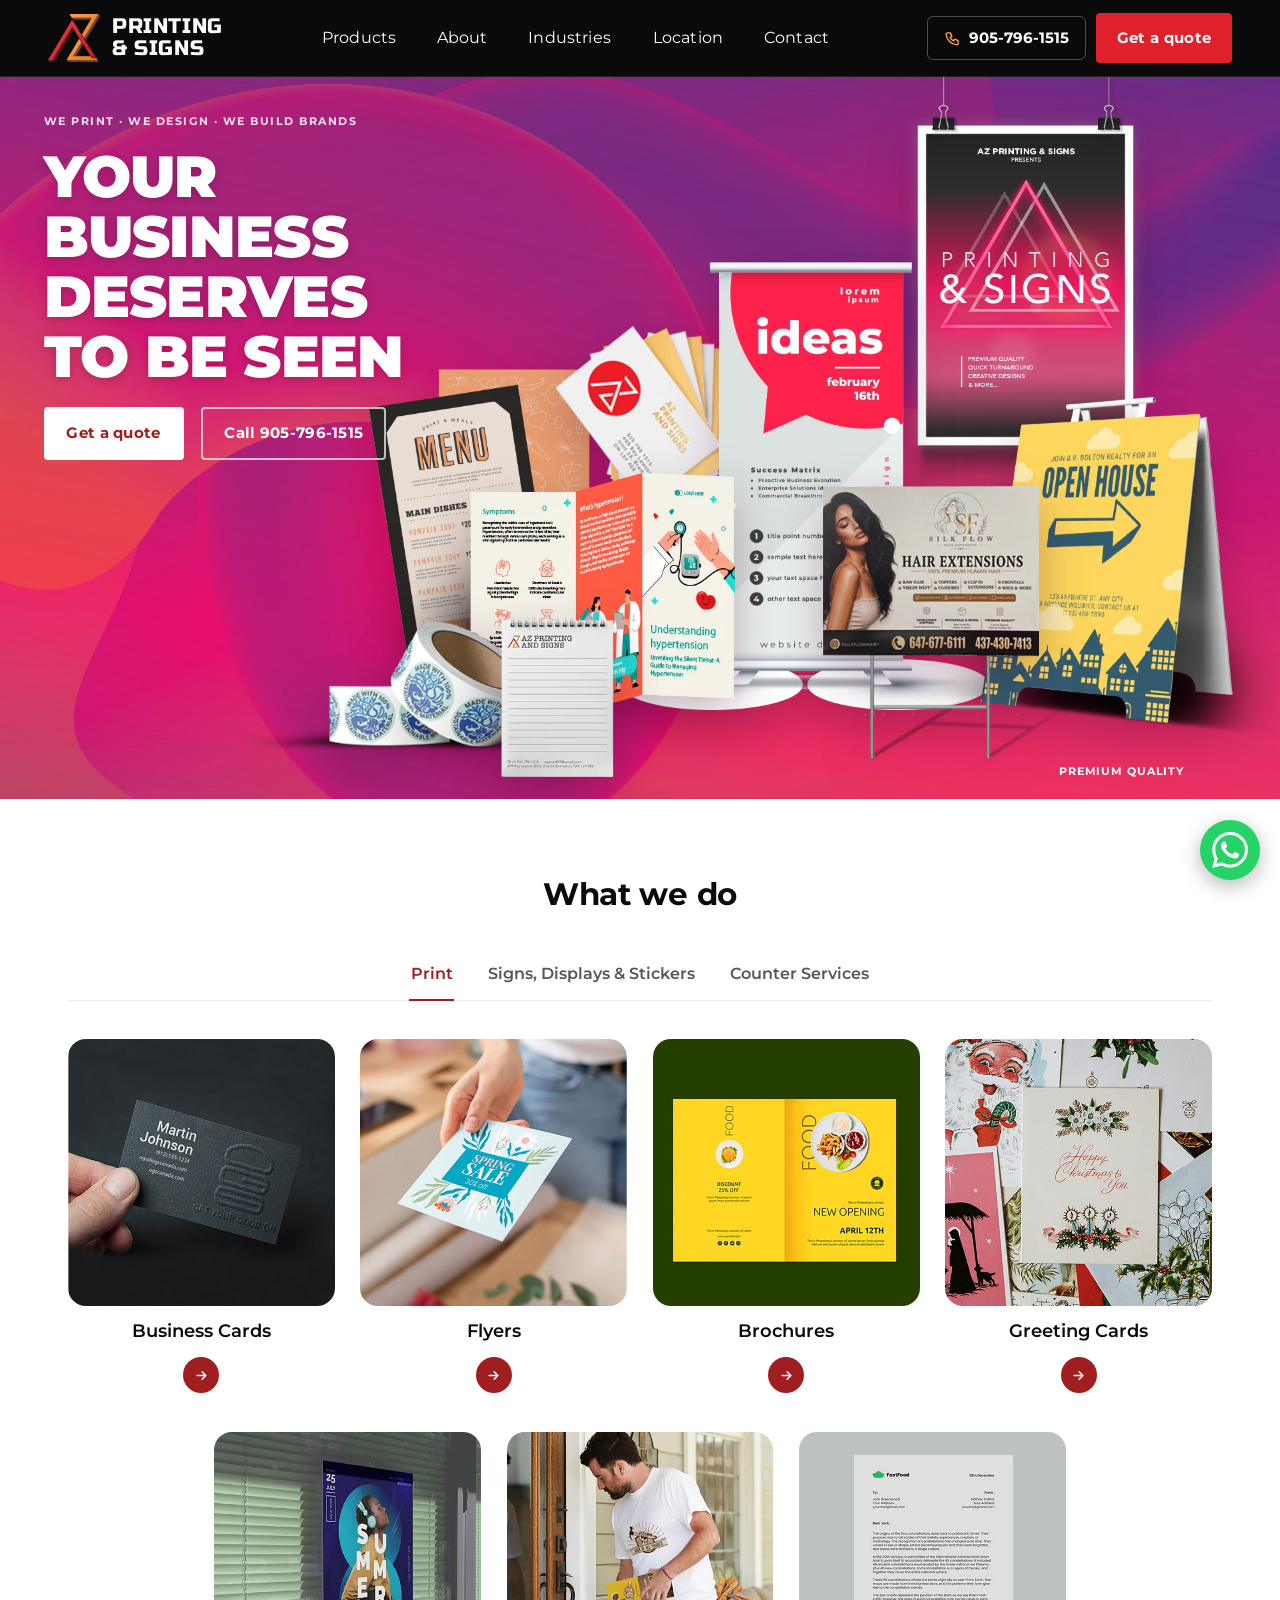
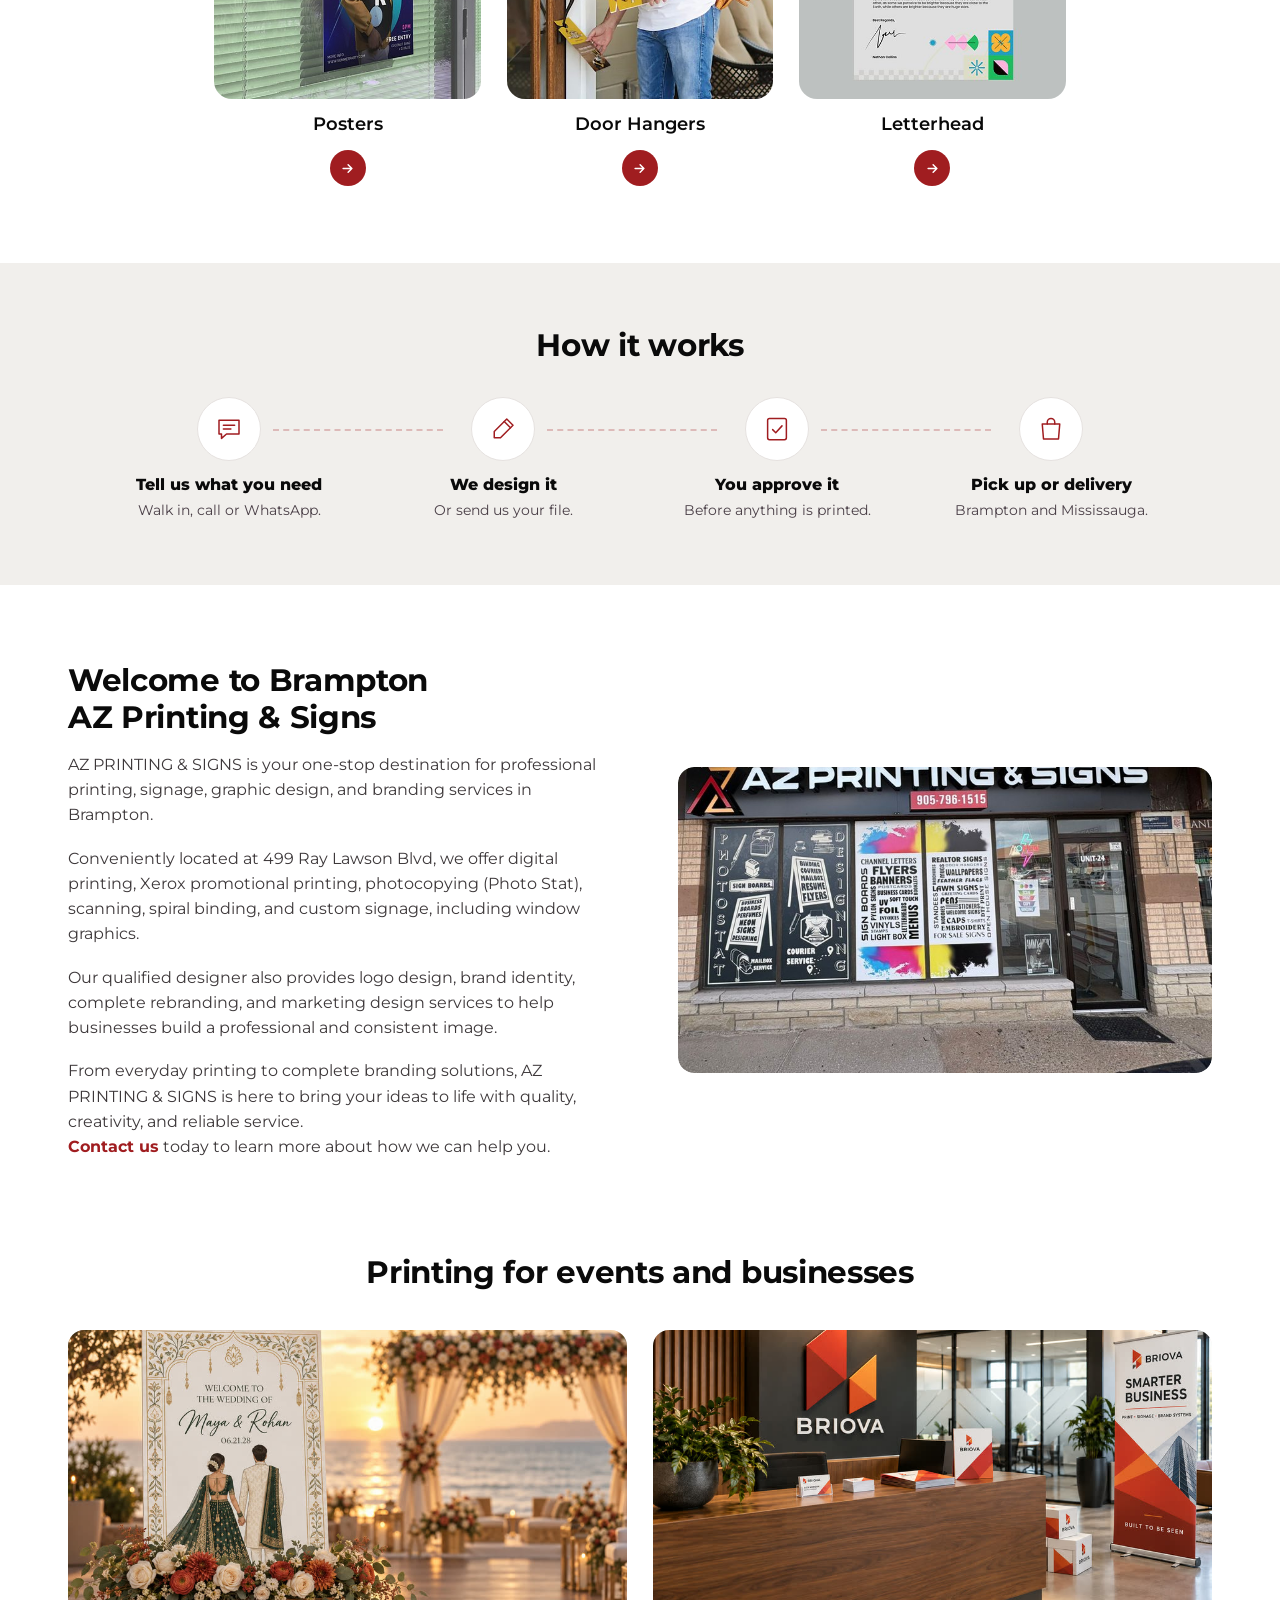
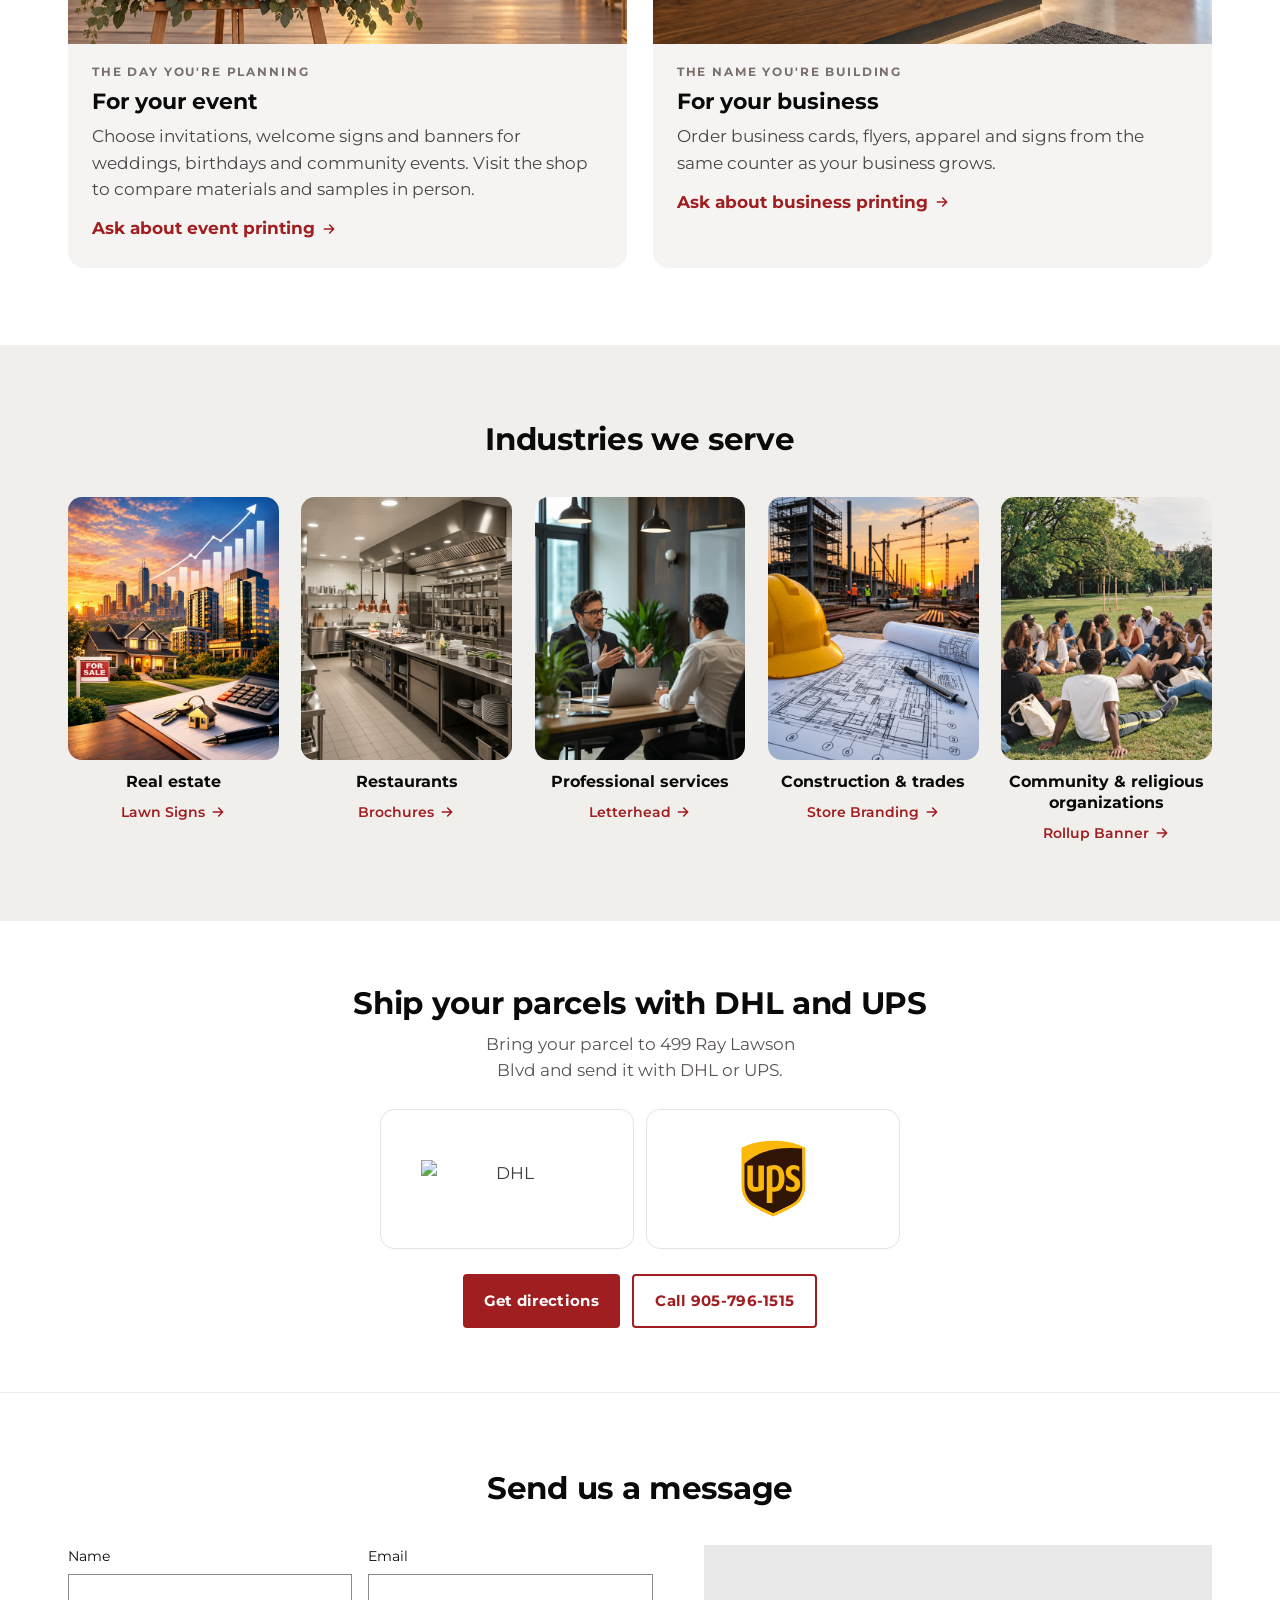
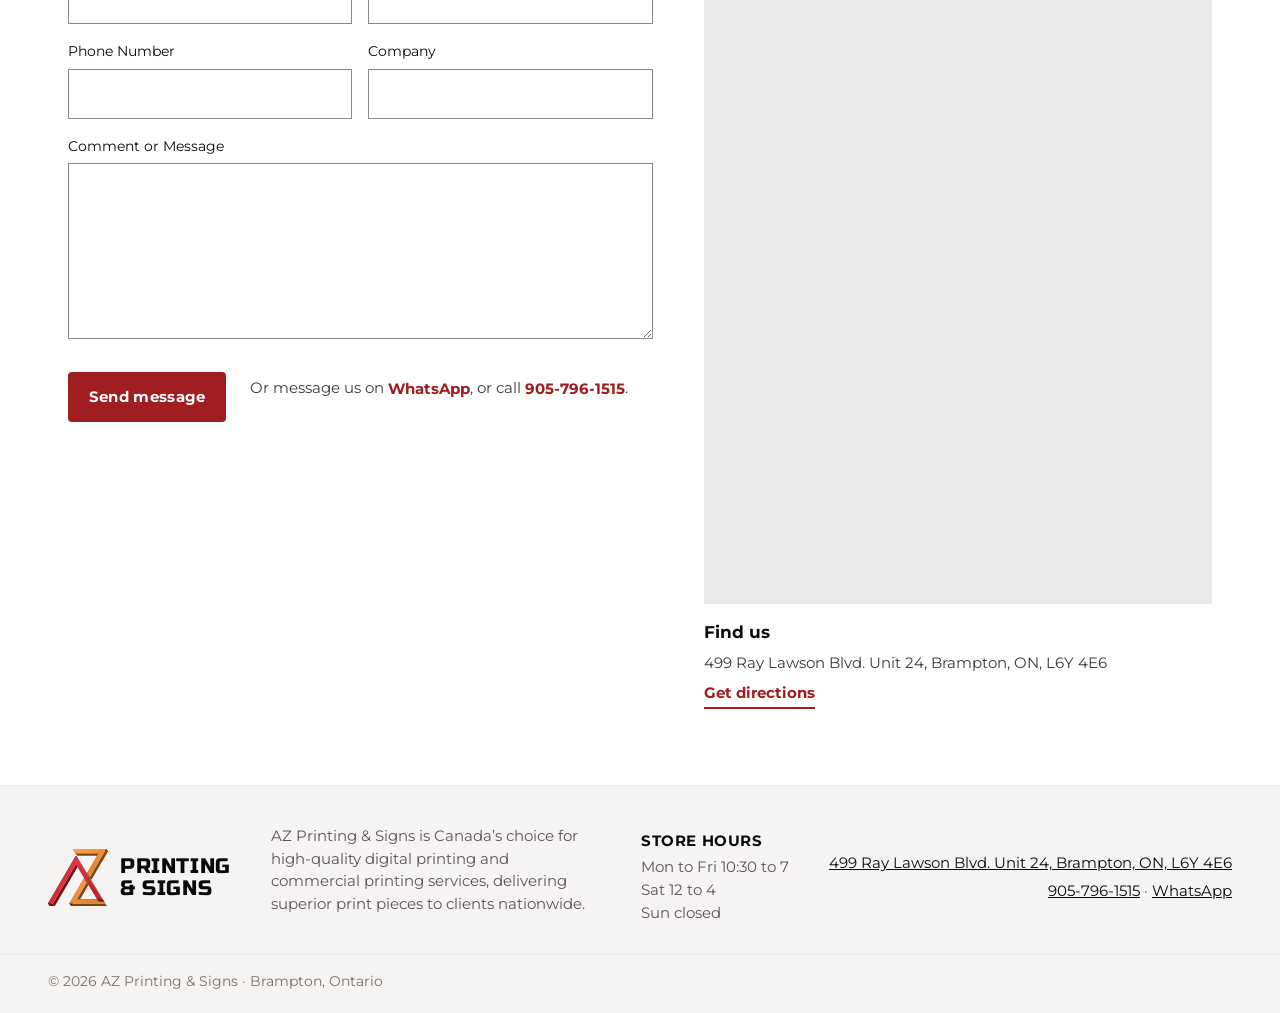
==== index.html @ 3f4b595c "First publish: the approved site, built output only" ====
<!doctype html>
<html lang="en-CA" data-nav="dark" data-nav-presets="dark" data-util="red" data-util-presets="red" data-type="now" data-type-presets="now" data-how="grey" data-how-presets="grey" data-inds="grey" data-inds-presets="grey" data-bands="white" data-bands-presets="white" data-promise="charcoal" data-promise-presets="charcoal">
<head>
<meta charset="UTF-8">
<meta name="viewport" content="width=device-width, initial-scale=1">
<title>AZ Printing &amp; Signs | Printing, signs and design in Brampton</title>
<meta name="description" content="Printing, signs, graphic design and branding in Brampton: business cards, flyers, lawn signs, banners, stickers, copying, scanning and binding. Call 905-796-1515.">
<link rel="canonical" href="https://azprintingandsigns.ca/">
<meta property="og:type" content="website">
<meta property="og:url" content="https://azprintingandsigns.ca/">
<meta property="og:image" content="https://azprintingandsigns.ca/images/client/storefront-1200.jpg">
<meta property="og:image:width" content="1200">
<meta property="og:image:height" content="800">
<meta name="twitter:card" content="summary_large_image">
<meta property="og:locale" content="en_CA">
<meta property="og:title" content="AZ Printing &amp; Signs | Printing, signs and design in Brampton">
<meta property="og:description" content="Printing, signs, graphic design and branding in Brampton: business cards, flyers, lawn signs, banners, stickers, copying, scanning and binding. Call 905-796-1515.">
<meta name="theme-color" content="#a01d20">
<script>if(!matchMedia('(prefers-reduced-motion: reduce)').matches&&!/[?&]motion=off\b/.test(location.search)){document.documentElement.classList.add('pre');setTimeout(function(){document.documentElement.classList.remove('pre')},3000)}</script>
<link rel="preconnect" href="https://fonts.googleapis.com">
<link rel="preconnect" href="https://fonts.gstatic.com" crossorigin>
<link rel="stylesheet" href="https://fonts.googleapis.com/css2?family=Montserrat:wght@400..900&family=Russo+One&display=swap">
<link rel="preload" as="image" href="images/client/hero-base-1920.jpg" media="(min-width: 900px)">
<link rel="stylesheet" href="css/client.css?v=5f1321792e">
<link rel="icon" href="images/az-mark.svg" type="image/svg+xml">
<link rel="icon" href="images/favicon-32.png" sizes="32x32">
<link rel="apple-touch-icon" href="images/apple-touch-icon.png">
<script type="application/ld+json">{"@context":"https://schema.org","@type":"LocalBusiness","name":"AZ Printing & Signs","url":"https://azprintingandsigns.ca/","telephone":"+1-905-796-1515","email":"azprint499@gmail.com","address":{"@type":"PostalAddress","streetAddress":"499 Ray Lawson Blvd, Unit 24","addressLocality":"Brampton","addressRegion":"ON","postalCode":"L6Y 4E6","addressCountry":"CA"},"openingHoursSpecification":[{"@type":"OpeningHoursSpecification","dayOfWeek":["Monday","Tuesday","Wednesday","Thursday","Friday"],"opens":"10:30","closes":"19:00"},{"@type":"OpeningHoursSpecification","dayOfWeek":"Saturday","opens":"12:00","closes":"16:00"}],"logo":"https://azprintingandsigns.ca/images/az-logo-512.png","areaServed":["Brampton","Mississauga"],"knowsLanguage":["en","pa","ur","hi"]}</script>
</head>
<body>
<a class="skip" href="#main">Skip to content</a>

<header class="head" id="site-nav">
  <div class="wrap head-in">
    <a class="brand" href="./" aria-label="AZ Printing &amp; Signs, home"><img src="images/az-mark.svg" alt="" width="47" height="48"><span class="brand-word">Printing<br> &amp; Signs</span></a>
    <nav class="menu" aria-label="Main">
      <a href="#products" aria-label="Products"><span class="vf" aria-hidden="true"><span class="vf-ghost">Products</span><span class="vf-l"><span style="--d:3.5">P</span><span style="--d:2.5">r</span><span style="--d:1.5">o</span><span style="--d:0.5">d</span><span style="--d:0.5">u</span><span style="--d:1.5">c</span><span style="--d:2.5">t</span><span style="--d:3.5">s</span></span></span></a>
      <a href="#about" aria-label="About"><span class="vf" aria-hidden="true"><span class="vf-ghost">About</span><span class="vf-l"><span style="--d:2.0">A</span><span style="--d:1.0">b</span><span style="--d:0.0">o</span><span style="--d:1.0">u</span><span style="--d:2.0">t</span></span></span></a>
      <a href="#industries" aria-label="Industries" data-extra><span class="vf" aria-hidden="true"><span class="vf-ghost">Industries</span><span class="vf-l"><span style="--d:4.5">I</span><span style="--d:3.5">n</span><span style="--d:2.5">d</span><span style="--d:1.5">u</span><span style="--d:0.5">s</span><span style="--d:0.5">t</span><span style="--d:1.5">r</span><span style="--d:2.5">i</span><span style="--d:3.5">e</span><span style="--d:4.5">s</span></span></span></a>
      <a href="#location" aria-label="Location"><span class="vf" aria-hidden="true"><span class="vf-ghost">Location</span><span class="vf-l"><span style="--d:3.5">L</span><span style="--d:2.5">o</span><span style="--d:1.5">c</span><span style="--d:0.5">a</span><span style="--d:0.5">t</span><span style="--d:1.5">i</span><span style="--d:2.5">o</span><span style="--d:3.5">n</span></span></span></a>
      <a href="#contact" aria-label="Contact"><span class="vf" aria-hidden="true"><span class="vf-ghost">Contact</span><span class="vf-l"><span style="--d:3.0">C</span><span style="--d:2.0">o</span><span style="--d:1.0">n</span><span style="--d:0.0">t</span><span style="--d:1.0">a</span><span style="--d:2.0">c</span><span style="--d:3.0">t</span></span></span></a>
      <a class="menu-cta" href="#contact" data-extra>Get a quote</a>
    </nav>
    <div class="head-cta">
      <span class="head-hours" data-extra>Mon to Fri 10:30 to 7 · Sat 12 to 4 · Sun closed</span>
      <a class="btn-ghost head-wa" href="https://wa.me/19057961515" data-extra><svg viewBox="0 0 24 24" aria-hidden="true"><path d="M12 3a9 9 0 0 0-7.8 13.5L3 21l4.6-1.2A9 9 0 1 0 12 3Z"/><path d="M9 8.5c.2-.6.6-.6 1-.6s.5.3.7.8l.5 1.2c.1.3 0 .6-.2.8l-.5.5c.6 1.2 1.6 2.2 2.8 2.8l.5-.5c.2-.2.5-.3.8-.2l1.2.5c.5.2.8.3.8.7s0 .8-.6 1a3 3 0 0 1-2 .5A8 8 0 0 1 8.5 10a3 3 0 0 1 .5-1.5Z"/></svg><span>WhatsApp</span></a>
      <a class="btn-ghost" href="tel:9057961515"><svg viewBox="0 0 24 24" aria-hidden="true"><path d="M5 4h4l2 5-2.5 1.5a11 11 0 0 0 5 5L15 13l5 2v4a2 2 0 0 1-2 2A16 16 0 0 1 3 6a2 2 0 0 1 2-2"/></svg><span>905-796-1515</span></a>
      <a class="btn" href="#contact">Get a quote</a>
      <button class="burger" type="button" aria-label="Open menu" aria-expanded="false" aria-controls="sheet"><svg viewBox="0 0 24 24" aria-hidden="true"><path class="l1" d="M4 12H20"/><path class="l2" d="M4 12H20"/><path class="l3" d="M4 12H20"/></svg></button>
    </div>
  </div>
</header>

<div class="sheet" id="sheet" hidden>
  <nav class="sheet-in" aria-label="Menu">
    <a class="sheet-link" href="#products">Products</a>
    <a class="sheet-link" href="#about">About</a>
    <a class="sheet-link" href="#industries" data-extra>Industries</a>
    <a class="sheet-link" href="#location">Location</a>
    <a class="sheet-link" href="#contact">Contact</a>
    <div class="sheet-cta"><a class="btn" href="#contact">Get a quote</a><a class="btn-ghost dark" href="tel:9057961515">Call 905-796-1515</a></div>
    <p class="sheet-meta">499 Ray Lawson Blvd. Unit 24, Brampton, ON, L6Y 4E6<br>Mon to Fri 10:30 to 7 · Sat 12 to 4 · Sun closed</p>
  </nav>
</div>

<main id="main">

<section class="hero" aria-labelledby="hero-h">
  <div class="hero-text" style="--tx:3.404%;--ty:4.996%;--tw:30.476%;--h1:4.513vw">
    <p class="hero-eyebrow">We print · We design · We build brands</p>
    <h1 id="hero-h"><span class="w">Your</span> <span class="w">business</span> <span class="w">deserves</span> <span class="w">to</span> <span class="w">be</span> <span class="w">seen</span></h1>
    <p class="hero-ctas"><a class="btn btn-white" href="#contact">Get a quote</a><a class="hero-call" href="tel:9057961515">Call 905-796-1515</a></p>
  </div>
  <div class="hero-view"><div class="hero-stage" aria-label="Printed pieces side by side, each a link to the quote form: a menu, business cards, flyers, a roll-up banner, a poster, a lawn sign, an A-frame sign, stickers and a notepad">
    <img class="hero-ground" src="images/client/hero-base-1920.jpg" srcset="images/client/hero-base-1280.jpg 1280w, images/client/hero-base-1920.jpg 1920w" sizes="100vw" alt="" width="1920" height="1083" fetchpriority="high">
    <img class="hero-swirl hero-swirl-b" src="images/client/hero/swirl.webp" alt="" width="1920" height="1083" aria-hidden="true">
    <img class="hero-swirl hero-swirl-a" src="images/client/hero/swirl.webp" alt="" width="1920" height="1083" fetchpriority="high" aria-hidden="true">
    <a class="hero-item" href="#contact" data-name="menu" data-depth="0.35" aria-label="Menus: get a quote" style="--x:28.800%;--y:40.502%;--w:17.294%"><span class="hero-float"><span class="hero-lift"><img src="images/client/hero/menu.webp" alt="" width="332.0448" height="491.34953063583816"></span></span><span class="hero-tag" aria-hidden="true">Menus</span></a>
    <a class="hero-item" href="#contact" data-name="business-cards" data-depth="0.43" aria-label="Business Cards: get a quote" style="--x:43.438%;--y:34.441%;--w:15.990%"><span class="hero-float"><span class="hero-lift"><img src="images/client/hero/business-cards.webp" alt="" width="307.008" height="275.0071661237785"></span></span><span class="hero-tag" aria-hidden="true">Business Cards</span></a>
    <a class="hero-item" href="#contact" data-name="poster" data-depth="0.51" aria-label="Posters: get a quote" style="--x:70.260%;--y:0.000%;--w:19.740%"><span class="hero-float"><span class="hero-lift"><img src="images/client/hero/poster.webp" alt="" width="379.008" height="614.0129604221636"></span></span><span class="hero-tag" aria-hidden="true">Posters</span></a>
    <a class="hero-item" href="#contact" data-name="rollup-banner" data-depth="0.59" aria-label="Rollup Banners: get a quote" style="--x:47.083%;--y:25.577%;--w:31.354%"><span class="hero-float"><span class="hero-lift"><img src="images/client/hero/rollup-banner.webp" alt="" width="601.9968" height="671.9964279069768"></span></span><span class="hero-tag" aria-hidden="true">Rollup Banners</span></a>
    <a class="hero-item" href="#contact" data-name="lawn-sign" data-depth="0.68" aria-label="A-Frame Signs: get a quote" style="--x:69.792%;--y:44.321%;--w:30.208%"><span class="hero-float"><span class="hero-lift"><img src="images/client/hero/lawn-sign.webp" alt="" width="579.9936" height="599.9933793103448"></span></span><span class="hero-tag above" aria-hidden="true">A-Frame Signs</span></a>
    <a class="hero-item" href="#contact" data-name="flyer" data-depth="0.76" aria-label="Flyers &amp; Brochures: get a quote" style="--x:28.281%;--y:54.663%;--w:29.167%"><span class="hero-float"><span class="hero-lift"><img src="images/client/hero/flyer.webp" alt="" width="560.0064" height="364.00416"></span></span><span class="hero-tag" aria-hidden="true">Flyers &amp; Brochures</span></a>
    <a class="hero-item" href="#contact" data-name="group-1" data-depth="0.84" aria-label="Stickers: get a quote" style="--x:18.594%;--y:75.439%;--w:24.896%"><span class="hero-float"><span class="hero-lift"><img src="images/client/hero/group-1.webp" alt="" width="478.0032" height="202.00135230125522"></span></span><span class="hero-tag above" aria-hidden="true">Stickers</span></a>
    <a class="hero-item" href="#contact" data-name="h-stand" data-depth="0.92" aria-label="Lawn Signs: get a quote" style="--x:64.323%;--y:56.694%;--w:24.219%"><span class="hero-float"><span class="hero-lift"><img src="images/client/hero/h-stand.webp" alt="" width="465.00480000000005" height="412.0042529032258"></span></span><span class="hero-tag above" aria-hidden="true">Lawn Signs</span></a>
    <a class="hero-item" href="#contact" data-name="object" data-depth="1.0" aria-label="Notepads: get a quote" style="--x:39.115%;--y:74.700%;--w:10.729%"><span class="hero-float"><span class="hero-lift"><img src="images/client/hero/object.webp" alt="" width="205.9968" height="240.99625631067963"></span></span><span class="hero-tag above" aria-hidden="true">Notepads</span></a>
  </div></div>
  <p class="hero-quality">Premium quality</p>
</section>

<section class="catalog" id="products" aria-labelledby="products-h" data-layouts="tabs">
  <div class="wrap">
    <div class="catalog-head">
      <h2 id="products-h">What we do</h2>
    </div>
    <div class="cat-view cat-tabs" data-view="tabs"><div class="ptabs" role="tablist" aria-label="Product groups"><button class="ptab" type="button" role="tab" id="ptab-0" aria-controls="ppanel-0" aria-selected="true">Print</button><button class="ptab" type="button" role="tab" id="ptab-1" aria-controls="ppanel-1" aria-selected="false">Signs, Displays &amp; Stickers</button><button class="ptab" type="button" role="tab" id="ptab-2" aria-controls="ppanel-2" aria-selected="false">Counter Services</button></div><ul class="pcards" role="tabpanel" id="ppanel-0" aria-labelledby="ptab-0"><li class="pcard"><a href="#contact" data-product="business-cards" aria-haspopup="dialog"><span class="pcard-img"><img src="images/client/tile-business-cards-480.jpg" srcset="images/client/tile-business-cards-480.jpg 480w, images/client/tile-business-cards-800.jpg 800w" sizes="(min-width: 1100px) 270px, (min-width: 900px) 24vw, (min-width: 600px) 32vw, 48vw" alt="A black embossed business card held in a hand" width="480" height="480" loading="lazy"></span><b>Business Cards</b><span class="pcard-go" aria-hidden="true"><svg viewBox="0 0 24 24" aria-hidden="true"><path d="M5 12h14M13 6l6 6-6 6"/></svg></span></a></li><li class="pcard"><a href="#contact" data-product="flyers" aria-haspopup="dialog"><span class="pcard-img"><img src="images/client/tile-flyers-480.jpg" srcset="images/client/tile-flyers-480.jpg 480w, images/client/tile-flyers-800.jpg 800w" sizes="(min-width: 1100px) 270px, (min-width: 900px) 24vw, (min-width: 600px) 32vw, 48vw" alt="A hand holding a printed spring sale flyer" width="480" height="480" loading="lazy"></span><b>Flyers</b><span class="pcard-go" aria-hidden="true"><svg viewBox="0 0 24 24" aria-hidden="true"><path d="M5 12h14M13 6l6 6-6 6"/></svg></span></a></li><li class="pcard"><a href="#contact" data-product="brochures" aria-haspopup="dialog"><span class="pcard-img"><img src="images/client/tile-brochures-480.jpg" srcset="images/client/tile-brochures-480.jpg 480w, images/client/tile-brochures-800.jpg 800w" sizes="(min-width: 1100px) 270px, (min-width: 900px) 24vw, (min-width: 600px) 32vw, 48vw" alt="A yellow folded brochure for a restaurant opening" width="480" height="480" loading="lazy"></span><b>Brochures</b><span class="pcard-go" aria-hidden="true"><svg viewBox="0 0 24 24" aria-hidden="true"><path d="M5 12h14M13 6l6 6-6 6"/></svg></span></a></li><li class="pcard"><a href="#contact" data-product="greeting-cards" aria-haspopup="dialog"><span class="pcard-img"><img src="images/client/tile-greeting-cards-480.jpg" srcset="images/client/tile-greeting-cards-480.jpg 480w, images/client/tile-greeting-cards-800.jpg 800w" sizes="(min-width: 1100px) 270px, (min-width: 900px) 24vw, (min-width: 600px) 32vw, 48vw" alt="Vintage style Christmas greeting cards laid out together" width="480" height="480" loading="lazy"></span><b>Greeting Cards</b><span class="pcard-go" aria-hidden="true"><svg viewBox="0 0 24 24" aria-hidden="true"><path d="M5 12h14M13 6l6 6-6 6"/></svg></span></a></li><li class="pcard"><a href="#contact" data-product="posters" aria-haspopup="dialog"><span class="pcard-img"><img src="images/client/tile-posters-480.jpg" srcset="images/client/tile-posters-480.jpg 480w, images/client/tile-posters-800.jpg 800w" sizes="(min-width: 1100px) 270px, (min-width: 900px) 24vw, (min-width: 600px) 32vw, 48vw" alt="A summer event poster displayed in a shop window" width="480" height="480" loading="lazy"></span><b>Posters</b><span class="pcard-go" aria-hidden="true"><svg viewBox="0 0 24 24" aria-hidden="true"><path d="M5 12h14M13 6l6 6-6 6"/></svg></span></a></li><li class="pcard"><a href="#contact" data-product="door-hangers" aria-haspopup="dialog"><span class="pcard-img"><img src="images/client/tile-door-hangers-480.jpg" srcset="images/client/tile-door-hangers-480.jpg 480w, images/client/tile-door-hangers-800.jpg 800w" sizes="(min-width: 1100px) 270px, (min-width: 900px) 24vw, (min-width: 600px) 32vw, 48vw" alt="A man placing a printed door hanger on a front door handle" width="480" height="480" loading="lazy"></span><b>Door Hangers</b><span class="pcard-go" aria-hidden="true"><svg viewBox="0 0 24 24" aria-hidden="true"><path d="M5 12h14M13 6l6 6-6 6"/></svg></span></a></li><li class="pcard"><a href="#contact" data-product="letterhead" aria-haspopup="dialog"><span class="pcard-img"><img src="images/client/tile-letterhead-480.jpg" srcset="images/client/tile-letterhead-480.jpg 480w, images/client/tile-letterhead-800.jpg 800w" sizes="(min-width: 1100px) 270px, (min-width: 900px) 24vw, (min-width: 600px) 32vw, 48vw" alt="A printed company letterhead" width="480" height="480" loading="lazy"></span><b>Letterhead</b><span class="pcard-go" aria-hidden="true"><svg viewBox="0 0 24 24" aria-hidden="true"><path d="M5 12h14M13 6l6 6-6 6"/></svg></span></a></li></ul><ul class="pcards" role="tabpanel" id="ppanel-1" aria-labelledby="ptab-1" hidden><li class="pcard"><a href="#contact" data-product="lawn-signs" aria-haspopup="dialog"><span class="pcard-img"><img src="images/client/tile-lawn-signs-480.jpg" srcset="images/client/tile-lawn-signs-480.jpg 480w, images/client/tile-lawn-signs-800.jpg 800w" sizes="(min-width: 1100px) 270px, (min-width: 900px) 24vw, (min-width: 600px) 32vw, 48vw" alt="Three printed lawn signs standing on a front lawn" width="480" height="480" loading="lazy"></span><b>Lawn Signs</b><span class="pcard-go" aria-hidden="true"><svg viewBox="0 0 24 24" aria-hidden="true"><path d="M5 12h14M13 6l6 6-6 6"/></svg></span></a></li><li class="pcard"><a href="#contact" data-product="rollup-banner" aria-haspopup="dialog"><span class="pcard-img"><img src="images/client/tile-rollup-banner-480.jpg" srcset="images/client/tile-rollup-banner-480.jpg 480w, images/client/tile-rollup-banner-800.jpg 800w" sizes="(min-width: 1100px) 270px, (min-width: 900px) 24vw, (min-width: 600px) 32vw, 48vw" alt="A roll-up banner stand printed with a social media design" width="480" height="480" loading="lazy"></span><b>Rollup Banner</b><span class="pcard-go" aria-hidden="true"><svg viewBox="0 0 24 24" aria-hidden="true"><path d="M5 12h14M13 6l6 6-6 6"/></svg></span></a></li><li class="pcard"><a href="#contact" data-product="store-branding" aria-haspopup="dialog"><span class="pcard-img"><img src="images/client/tile-store-branding-480.jpg" srcset="images/client/tile-store-branding-480.jpg 480w, images/client/tile-store-branding-800.jpg 800w" sizes="(min-width: 1100px) 270px, (min-width: 900px) 24vw, (min-width: 600px) 32vw, 48vw" alt="A restaurant storefront with a fascia sign and window posters" width="480" height="480" loading="lazy"></span><b>Store Branding</b><span class="pcard-go" aria-hidden="true"><svg viewBox="0 0 24 24" aria-hidden="true"><path d="M5 12h14M13 6l6 6-6 6"/></svg></span></a></li><li class="pcard"><a href="#contact" data-product="round-stickers" aria-haspopup="dialog"><span class="pcard-img"><img src="images/client/tile-round-stickers-480.jpg" srcset="images/client/tile-round-stickers-480.jpg 480w, images/client/tile-round-stickers-800.jpg 800w" sizes="(min-width: 1100px) 270px, (min-width: 900px) 24vw, (min-width: 600px) 32vw, 48vw" alt="A roll of round printed product stickers" width="480" height="480" loading="lazy"></span><b>Round Stickers</b><span class="pcard-go" aria-hidden="true"><svg viewBox="0 0 24 24" aria-hidden="true"><path d="M5 12h14M13 6l6 6-6 6"/></svg></span></a></li></ul><ul class="pcards" role="tabpanel" id="ppanel-2" aria-labelledby="ptab-2" hidden><li class="pcard"><a href="#contact" data-product="photocopy" aria-haspopup="dialog"><span class="pcard-img"><img src="images/client/tile-photocopy-480.jpg" srcset="images/client/tile-photocopy-480.jpg 480w, images/client/tile-photocopy-800.jpg 800w" sizes="(min-width: 1100px) 270px, (min-width: 900px) 24vw, (min-width: 600px) 32vw, 48vw" alt="A hand lifting the lid of a photocopier" width="480" height="480" loading="lazy"></span><b>Photocopy</b><span class="pcard-go" aria-hidden="true"><svg viewBox="0 0 24 24" aria-hidden="true"><path d="M5 12h14M13 6l6 6-6 6"/></svg></span></a></li><li class="pcard"><a href="#contact" data-product="document-scan" aria-haspopup="dialog"><span class="pcard-img"><img src="images/client/tile-document-scan-480.jpg" srcset="images/client/tile-document-scan-480.jpg 480w, images/client/tile-document-scan-800.jpg 800w" sizes="(min-width: 1100px) 270px, (min-width: 900px) 24vw, (min-width: 600px) 32vw, 48vw" alt="A woman holding printed pages beside a scanner" width="480" height="480" loading="lazy"></span><b>Document Scan</b><span class="pcard-go" aria-hidden="true"><svg viewBox="0 0 24 24" aria-hidden="true"><path d="M5 12h14M13 6l6 6-6 6"/></svg></span></a></li><li class="pcard"><a href="#contact" data-product="spiral-binding" aria-haspopup="dialog"><span class="pcard-img"><img src="images/client/tile-spiral-binding-480.jpg" srcset="images/client/tile-spiral-binding-480.jpg 480w, images/client/tile-spiral-binding-800.jpg 800w" sizes="(min-width: 1100px) 270px, (min-width: 900px) 24vw, (min-width: 600px) 32vw, 48vw" alt="A stack of spiral-bound documents" width="480" height="480" loading="lazy"></span><b>Spiral Binding</b><span class="pcard-go" aria-hidden="true"><svg viewBox="0 0 24 24" aria-hidden="true"><path d="M5 12h14M13 6l6 6-6 6"/></svg></span></a></li></ul></div>
  </div>
</section>
<dialog class="tdlg" id="types-business-cards" aria-labelledby="types-business-cards-h">
  <div class="tdlg-head">
    <img src="images/client/tile-business-cards-480.jpg" alt="" width="480" height="480" loading="lazy">
    <div><h2 id="types-business-cards-h">Business Cards</h2><p class="tdlg-intro">Printed on one or both sides at the standard 3.5 x 2 inch size. The finish decides how the card looks and feels in the hand.</p></div>
    <button class="tdlg-x" type="button" data-close aria-label="Close"><svg viewBox="0 0 24 24" aria-hidden="true"><path d="M6 6l12 12M18 6L6 18"/></svg></button>
  </div>
  <div class="tdlg-body" data-lenis-prevent><h3 class="tdlg-set">Finishes</h3><ul class="tdlg-list"><li><b>Matte</b><span>A smooth card with no shine. Text stays easy to read under any light, and you can write on it.</span></li><li><b>Glossy</b><span>A shiny coating that makes colours and photos look brighter and richer.</span></li><li><b>Soft Touch</b><span>A velvety coating with a smooth, suede-like feel in the hand.</span></li><li><b>Spot UV</b><span>A clear, glossy coating on selected areas, such as your logo, so they shine against a matte card.</span></li><li><b>Foil</b><span>Metallic gold or silver foil pressed onto your logo or name so it catches the light.</span></li><li><b>Embossed</b><span>Your logo or name raised out of the card so you can feel it under your thumb.</span></li></ul><h3 class="tdlg-set">Options</h3><ul class="tdlg-list"><li><b>Single or Double Sided</b><span>Print on the front only, or use the back for a map, a tagline or a second language.</span></li><li><b>Rounded Corners</b><span>Corners trimmed to a soft curve instead of a sharp point.</span></li><li><b>Thick Stock</b><span>A heavier card that feels more substantial in the hand.</span></li></ul></div>
  <div class="tdlg-foot">
    <a class="btn" href="https://wa.me/19057961515?text=Hello%2C%20I%20would%20like%20a%20price%20for%20business%20cards.">Ask for a price on WhatsApp</a>
    <p class="tdlg-alt">or call <a href="tel:9057961515">905-796-1515</a></p>
  </div>
</dialog>
<dialog class="tdlg" id="types-flyers" aria-labelledby="types-flyers-h">
  <div class="tdlg-head">
    <img src="images/client/tile-flyers-480.jpg" alt="" width="480" height="480" loading="lazy">
    <div><h2 id="types-flyers-h">Flyers</h2><p class="tdlg-intro">Single sheets printed on one or both sides, for handing out, posting or mailing.</p></div>
    <button class="tdlg-x" type="button" data-close aria-label="Close"><svg viewBox="0 0 24 24" aria-hidden="true"><path d="M6 6l12 12M18 6L6 18"/></svg></button>
  </div>
  <div class="tdlg-body" data-lenis-prevent><h3 class="tdlg-set">Sizes</h3><ul class="tdlg-list"><li><b>Letter, 8.5 x 11</b><span>The standard page size, for menus, price lists and event flyers.</span></li><li><b>Half Letter, 5.5 x 8.5</b><span>Half a page, easy to hand out and cheaper to print in quantity.</span></li><li><b>Postcard, 4 x 6</b><span>A small flyer that fits a pocket or a mailbox.</span></li><li><b>Tabloid, 11 x 17</b><span>A double-size sheet for posters, menus and notices.</span></li></ul><h3 class="tdlg-set">Paper and printing</h3><ul class="tdlg-list"><li><b>Glossy</b><span>A shiny finish that makes photos and colours stand out.</span></li><li><b>Matte</b><span>A smooth, non-reflective finish that is easy to read.</span></li><li><b>Card Stock</b><span>Thicker paper that holds up to handling and feels more substantial.</span></li><li><b>Single or Double Sided</b><span>One side printed, or both, for example a menu on the front and an offer on the back.</span></li></ul></div>
  <div class="tdlg-foot">
    <a class="btn" href="https://wa.me/19057961515?text=Hello%2C%20I%20would%20like%20a%20price%20for%20flyers.">Ask for a price on WhatsApp</a>
    <p class="tdlg-alt">or call <a href="tel:9057961515">905-796-1515</a></p>
  </div>
</dialog>
<dialog class="tdlg" id="types-brochures" aria-labelledby="types-brochures-h">
  <div class="tdlg-head">
    <img src="images/client/tile-brochures-480.jpg" alt="" width="480" height="480" loading="lazy">
    <div><h2 id="types-brochures-h">Brochures</h2><p class="tdlg-intro">Folded into panels, with room to explain your services in detail.</p></div>
    <button class="tdlg-x" type="button" data-close aria-label="Close"><svg viewBox="0 0 24 24" aria-hidden="true"><path d="M6 6l12 12M18 6L6 18"/></svg></button>
  </div>
  <div class="tdlg-body" data-lenis-prevent><h3 class="tdlg-set">Folds</h3><ul class="tdlg-list"><li><b>Bi-Fold</b><span>One fold down the middle, giving four panels, like a small booklet.</span></li><li><b>Tri-Fold</b><span>Two folds giving six panels, the familiar brochure that fits a rack or an envelope.</span></li><li><b>Z-Fold</b><span>Folded in a zigzag so the panels open out like an accordion.</span></li><li><b>Gate Fold</b><span>The two outer panels fold in to meet in the middle and open like gates.</span></li></ul><h3 class="tdlg-set">Related</h3><ul class="tdlg-list"><li><b>Booklets &amp; Catalogues</b><span>Multi-page printed books, stapled or bound, for product ranges, programs and guides.</span></li><li><b>Menus</b><span>Takeout, dine-in and laminated menus for restaurants and cafés.</span></li><li><b>Postcards</b><span>Sturdy cards for mail campaigns, promotions and appointment reminders.</span></li></ul></div>
  <div class="tdlg-foot">
    <a class="btn" href="https://wa.me/19057961515?text=Hello%2C%20I%20would%20like%20a%20price%20for%20brochures.">Ask for a price on WhatsApp</a>
    <p class="tdlg-alt">or call <a href="tel:9057961515">905-796-1515</a></p>
  </div>
</dialog>
<dialog class="tdlg" id="types-greeting-cards" aria-labelledby="types-greeting-cards-h">
  <div class="tdlg-head">
    <img src="images/client/tile-greeting-cards-480.jpg" alt="" width="480" height="480" loading="lazy">
    <div><h2 id="types-greeting-cards-h">Greeting Cards</h2><p class="tdlg-intro">Cards for holidays, celebrations and the thank-yous that follow.</p></div>
    <button class="tdlg-x" type="button" data-close aria-label="Close"><svg viewBox="0 0 24 24" aria-hidden="true"><path d="M6 6l12 12M18 6L6 18"/></svg></button>
  </div>
  <div class="tdlg-body" data-lenis-prevent><ul class="tdlg-list"><li><b>Folded Cards</b><span>A card that opens, with your message printed inside.</span></li><li><b>Flat Cards</b><span>A single printed card, like a postcard, for short messages and announcements.</span></li><li><b>Holiday Cards</b><span>Cards for Christmas, Eid, Diwali, the New Year and other occasions, for family or for clients.</span></li><li><b>Thank You Cards</b><span>Folded or flat cards for thank-yous and business greetings.</span></li><li><b>Wedding Invitations</b><span>Invitations for the wedding and each event around it, including shaadi, nikkah, mehndi and walima cards.</span></li><li><b>Event Invitations</b><span>Invitations for birthdays, engagements, anniversaries, religious events and community gatherings.</span></li></ul></div>
  <div class="tdlg-foot">
    <a class="btn" href="https://wa.me/19057961515?text=Hello%2C%20I%20would%20like%20a%20price%20for%20greeting%20cards.">Ask for a price on WhatsApp</a>
    <p class="tdlg-alt">or call <a href="tel:9057961515">905-796-1515</a></p>
  </div>
</dialog>
<dialog class="tdlg" id="types-posters" aria-labelledby="types-posters-h">
  <div class="tdlg-head">
    <img src="images/client/tile-posters-480.jpg" alt="" width="480" height="480" loading="lazy">
    <div><h2 id="types-posters-h">Posters</h2><p class="tdlg-intro">Prints for windows, walls, events and displays, from small sizes up to large format.</p></div>
    <button class="tdlg-x" type="button" data-close aria-label="Close"><svg viewBox="0 0 24 24" aria-hidden="true"><path d="M6 6l12 12M18 6L6 18"/></svg></button>
  </div>
  <div class="tdlg-body" data-lenis-prevent><h3 class="tdlg-set">Sizes</h3><ul class="tdlg-list"><li><b>11 x 17</b><span>A small poster for notice boards, counters and windows.</span></li><li><b>18 x 24</b><span>A mid-size poster for shop windows and event displays.</span></li><li><b>24 x 36</b><span>A full-size poster that reads from across a room.</span></li><li><b>Large Format</b><span>Bigger than a standard poster, for walls, storefronts and events.</span></li></ul><h3 class="tdlg-set">Finishes</h3><ul class="tdlg-list"><li><b>Glossy or Matte</b><span>Shiny for photos and colour, or non-reflective for text under bright lights.</span></li><li><b>Laminated</b><span>A clear protective layer so the poster holds up to handling and weather.</span></li><li><b>Mounted on Foam Board</b><span>The poster fixed to a light, rigid board so it stands or hangs flat.</span></li></ul></div>
  <div class="tdlg-foot">
    <a class="btn" href="https://wa.me/19057961515?text=Hello%2C%20I%20would%20like%20a%20price%20for%20posters.">Ask for a price on WhatsApp</a>
    <p class="tdlg-alt">or call <a href="tel:9057961515">905-796-1515</a></p>
  </div>
</dialog>
<dialog class="tdlg" id="types-door-hangers" aria-labelledby="types-door-hangers-h">
  <div class="tdlg-head">
    <img src="images/client/tile-door-hangers-480.jpg" alt="" width="480" height="480" loading="lazy">
    <div><h2 id="types-door-hangers-h">Door Hangers</h2><p class="tdlg-intro">Cut to hang on a door handle, for reaching every home on a street.</p></div>
    <button class="tdlg-x" type="button" data-close aria-label="Close"><svg viewBox="0 0 24 24" aria-hidden="true"><path d="M6 6l12 12M18 6L6 18"/></svg></button>
  </div>
  <div class="tdlg-body" data-lenis-prevent><ul class="tdlg-list"><li><b>Standard, 4.25 x 11</b><span>The usual door hanger size, with the hole cut to fit a door handle.</span></li><li><b>Single or Double Sided</b><span>Your message on the front, or both sides, for example an offer and a menu.</span></li><li><b>Tear-Off Coupon</b><span>A perforated strip at the bottom that the customer can tear off and keep.</span></li><li><b>Custom Shapes</b><span>Cut to a shape of your own, such as a house, a leaf or a rounded tab.</span></li></ul></div>
  <div class="tdlg-foot">
    <a class="btn" href="https://wa.me/19057961515?text=Hello%2C%20I%20would%20like%20a%20price%20for%20door%20hangers.">Ask for a price on WhatsApp</a>
    <p class="tdlg-alt">or call <a href="tel:9057961515">905-796-1515</a></p>
  </div>
</dialog>
<dialog class="tdlg" id="types-rollup-banner" aria-labelledby="types-rollup-banner-h">
  <div class="tdlg-head">
    <img src="images/client/tile-rollup-banner-480.jpg" alt="" width="480" height="480" loading="lazy">
    <div><h2 id="types-rollup-banner-h">Rollup Banner</h2><p class="tdlg-intro">A banner that rolls out of its own base and stands upright. Also called a pull-up, standee or retractable banner.</p></div>
    <button class="tdlg-x" type="button" data-close aria-label="Close"><svg viewBox="0 0 24 24" aria-hidden="true"><path d="M6 6l12 12M18 6L6 18"/></svg></button>
  </div>
  <div class="tdlg-body" data-lenis-prevent><h3 class="tdlg-set">Rollup banners</h3><ul class="tdlg-list"><li><b>Standard, 33 x 80 inches</b><span>The usual size for a trade show, a lobby or a shop entrance.</span></li><li><b>Double Sided</b><span>Printed on both sides so it reads from either direction.</span></li><li><b>Replacement Graphic</b><span>A new print for a stand you already own.</span></li></ul><h3 class="tdlg-set">Other banners and displays</h3><ul class="tdlg-list"><li><b>Vinyl Banners</b><span>Durable printed vinyl with grommets, the metal rings along the edge, for hanging indoors or outside.</span></li><li><b>Feather Flags</b><span>Tall, curved flags on a pole that stay visible from the road and the parking lot.</span></li><li><b>Step-and-Repeat Backdrops</b><span>Large backdrops with your logo repeated across them, for event photos and media walls.</span></li></ul></div>
  <div class="tdlg-foot">
    <a class="btn" href="https://wa.me/19057961515?text=Hello%2C%20I%20would%20like%20a%20price%20for%20rollup%20banner.">Ask for a price on WhatsApp</a>
    <p class="tdlg-alt">or call <a href="tel:9057961515">905-796-1515</a></p>
  </div>
</dialog>
<dialog class="tdlg" id="types-round-stickers" aria-labelledby="types-round-stickers-h">
  <div class="tdlg-head">
    <img src="images/client/tile-round-stickers-480.jpg" alt="" width="480" height="480" loading="lazy">
    <div><h2 id="types-round-stickers-h">Round Stickers</h2><p class="tdlg-intro">Printed stickers and labels for packaging, products, giveaways and events.</p></div>
    <button class="tdlg-x" type="button" data-close aria-label="Close"><svg viewBox="0 0 24 24" aria-hidden="true"><path d="M6 6l12 12M18 6L6 18"/></svg></button>
  </div>
  <div class="tdlg-body" data-lenis-prevent><h3 class="tdlg-set">Types</h3><ul class="tdlg-list"><li><b>Round Stickers</b><span>Circles in sizes from one inch up, for jars, bags, envelopes and giveaways.</span></li><li><b>Roll Labels</b><span>Stickers supplied on a roll, quick to peel and apply in quantity.</span></li><li><b>Die-Cut Stickers</b><span>Stickers cut around the outline of your design, in the shape you need.</span></li><li><b>Sticker Sheets</b><span>Several stickers printed on one sheet, easy to peel and hand out.</span></li><li><b>Product Labels</b><span>Labels for jars, bottles, bags and boxes, printed with your logo and product details.</span></li></ul><h3 class="tdlg-set">Materials</h3><ul class="tdlg-list"><li><b>Paper</b><span>An everyday sticker for indoor use and short-term labelling.</span></li><li><b>Vinyl</b><span>A waterproof sticker that holds up outdoors and on products that get wet.</span></li></ul></div>
  <div class="tdlg-foot">
    <a class="btn" href="https://wa.me/19057961515?text=Hello%2C%20I%20would%20like%20a%20price%20for%20round%20stickers.">Ask for a price on WhatsApp</a>
    <p class="tdlg-alt">or call <a href="tel:9057961515">905-796-1515</a></p>
  </div>
</dialog>
<dialog class="tdlg" id="types-lawn-signs" aria-labelledby="types-lawn-signs-h">
  <div class="tdlg-head">
    <img src="images/client/tile-lawn-signs-480.jpg" alt="" width="480" height="480" loading="lazy">
    <div><h2 id="types-lawn-signs-h">Lawn Signs</h2><p class="tdlg-intro">Printed on coroplast, a lightweight corrugated plastic that holds up to rain and sun, for lawns and yards.</p></div>
    <button class="tdlg-x" type="button" data-close aria-label="Close"><svg viewBox="0 0 24 24" aria-hidden="true"><path d="M6 6l12 12M18 6L6 18"/></svg></button>
  </div>
  <div class="tdlg-body" data-lenis-prevent><h3 class="tdlg-set">Types</h3><ul class="tdlg-list"><li><b>Lawn Signs</b><span>A printed coroplast sign on a metal H-stake pushed into the ground.</span></li><li><b>Real Estate Signs</b><span>Realtor, for sale and open house signs that mark a listing and point buyers to the door.</span></li><li><b>A-Frame Signs</b><span>Two-sided sidewalk signs, also called sandwich boards, that fold flat at closing time.</span></li><li><b>Welcome Signs</b><span>Signs that greet guests at weddings, parties and community events.</span></li></ul><h3 class="tdlg-set">Options</h3><ul class="tdlg-list"><li><b>18 x 24 or 24 x 36</b><span>The two common sizes: one reads from the sidewalk, the other from the road.</span></li><li><b>Single or Double Sided</b><span>Printed on one face, or both so it reads from either direction.</span></li><li><b>H-Stakes</b><span>The wire stakes that hold the sign in the ground, supplied with it.</span></li></ul></div>
  <div class="tdlg-foot">
    <a class="btn" href="https://wa.me/19057961515?text=Hello%2C%20I%20would%20like%20a%20price%20for%20lawn%20signs.">Ask for a price on WhatsApp</a>
    <p class="tdlg-alt">or call <a href="tel:9057961515">905-796-1515</a></p>
  </div>
</dialog>
<dialog class="tdlg" id="types-letterhead" aria-labelledby="types-letterhead-h">
  <div class="tdlg-head">
    <img src="images/client/tile-letterhead-480.jpg" alt="" width="480" height="480" loading="lazy">
    <div><h2 id="types-letterhead-h">Letterhead</h2><p class="tdlg-intro">Everyday business paperwork, printed with your logo and contact details.</p></div>
    <button class="tdlg-x" type="button" data-close aria-label="Close"><svg viewBox="0 0 24 24" aria-hidden="true"><path d="M6 6l12 12M18 6L6 18"/></svg></button>
  </div>
  <div class="tdlg-body" data-lenis-prevent><ul class="tdlg-list"><li><b>Letterheads</b><span>Your logo and details on paper for letters, quotes, invoices and agreements.</span></li><li><b>Envelopes</b><span>Business envelopes printed with your logo and return address.</span></li><li><b>NCR Forms &amp; Invoice Books</b><span>NCR (no carbon required) forms make a copy as you write, bound into books for invoices, receipts and work orders.</span></li><li><b>Notepads</b><span>Branded writing pads, glued along the top edge, for the office or for clients.</span></li><li><b>Presentation Folders</b><span>Printed folders with inside pockets that hold proposals, price lists and brochures.</span></li><li><b>Custom Stamps</b><span>Stamps carrying your company name, address, logo or signature.</span></li></ul></div>
  <div class="tdlg-foot">
    <a class="btn" href="https://wa.me/19057961515?text=Hello%2C%20I%20would%20like%20a%20price%20for%20letterhead.">Ask for a price on WhatsApp</a>
    <p class="tdlg-alt">or call <a href="tel:9057961515">905-796-1515</a></p>
  </div>
</dialog>
<dialog class="tdlg" id="types-store-branding" aria-labelledby="types-store-branding-h">
  <div class="tdlg-head">
    <img src="images/client/tile-store-branding-480.jpg" alt="" width="480" height="480" loading="lazy">
    <div><h2 id="types-store-branding-h">Store Branding</h2><p class="tdlg-intro">Signs and graphics for the front of a business, made to be read from the street.</p></div>
    <button class="tdlg-x" type="button" data-close aria-label="Close"><svg viewBox="0 0 24 24" aria-hidden="true"><path d="M6 6l12 12M18 6L6 18"/></svg></button>
  </div>
  <div class="tdlg-body" data-lenis-prevent><h3 class="tdlg-set">Storefront signs</h3><ul class="tdlg-list"><li><b>Channel Letters</b><span>Individual 3D letters mounted on the building, often lit from inside or behind so the name shows at night.</span></li><li><b>Light Box Signs</b><span>A sign cabinet with a printed face, lit from inside.</span></li><li><b>Fascia Signs</b><span>Sign panels for the fascia, the band above a shop&#x27;s windows, and other parts of the building.</span></li><li><b>Menu Boards</b><span>Printed menu boards for behind the counter or outside the door.</span></li></ul><h3 class="tdlg-set">Vinyl graphics</h3><ul class="tdlg-list"><li><b>Window Graphics</b><span>Printed or cut vinyl for shop windows, showing your name, hours, services or promotions.</span></li><li><b>Frosted Vinyl</b><span>A frosted glass effect for office windows and doors that adds privacy and still lets light through.</span></li><li><b>Vehicle Decals &amp; Wraps</b><span>Your logo and phone number on a work vehicle, as decals, magnets or a full wrap.</span></li><li><b>Sign Installation</b><span>We install signs, wraps and window graphics.</span></li></ul></div>
  <div class="tdlg-foot">
    <a class="btn" href="https://wa.me/19057961515?text=Hello%2C%20I%20would%20like%20a%20price%20for%20store%20branding.">Ask for a price on WhatsApp</a>
    <p class="tdlg-alt">or call <a href="tel:9057961515">905-796-1515</a></p>
  </div>
</dialog>
<dialog class="tdlg" id="types-spiral-binding" aria-labelledby="types-spiral-binding-h">
  <div class="tdlg-head">
    <img src="images/client/tile-spiral-binding-480.jpg" alt="" width="480" height="480" loading="lazy">
    <div><h2 id="types-spiral-binding-h">Spiral Binding</h2><p class="tdlg-intro">Reports, manuals and menus bound into a finished document, with a cover that protects it.</p></div>
    <button class="tdlg-x" type="button" data-close aria-label="Close"><svg viewBox="0 0 24 24" aria-hidden="true"><path d="M6 6l12 12M18 6L6 18"/></svg></button>
  </div>
  <div class="tdlg-body" data-lenis-prevent><h3 class="tdlg-set">Binding</h3><ul class="tdlg-list"><li><b>Spiral (Coil) Binding</b><span>A plastic coil threaded through holes along the edge. The pages turn fully and lie flat.</span></li><li><b>Cerlox (Comb) Binding</b><span>A plastic comb with teeth that clip through the pages. Pages can be added or removed later.</span></li><li><b>Wire-O Binding</b><span>A metal double-wire binding with a neat, professional look.</span></li><li><b>Stapled Booklets</b><span>Pages folded and stapled along the spine, for programs, catalogues and short guides.</span></li></ul><h3 class="tdlg-set">Covers and finishing</h3><ul class="tdlg-list"><li><b>Clear Front Cover</b><span>A clear plastic sheet on the front so the title page shows through.</span></li><li><b>Card Back Cover</b><span>A stiff card on the back so the document holds its shape.</span></li><li><b>Laminating</b><span>A clear protective layer for menus, signs and certificates.</span></li></ul></div>
  <div class="tdlg-foot">
    <a class="btn" href="https://wa.me/19057961515?text=Hello%2C%20I%20would%20like%20a%20price%20for%20spiral%20binding.">Ask for a price on WhatsApp</a>
    <p class="tdlg-alt">or call <a href="tel:9057961515">905-796-1515</a></p>
  </div>
</dialog>
<dialog class="tdlg" id="types-photocopy" aria-labelledby="types-photocopy-h">
  <div class="tdlg-head">
    <img src="images/client/tile-photocopy-480.jpg" alt="" width="480" height="480" loading="lazy">
    <div><h2 id="types-photocopy-h">Photocopy</h2><p class="tdlg-intro">Black and white or colour copies, and documents printed from your file.</p></div>
    <button class="tdlg-x" type="button" data-close aria-label="Close"><svg viewBox="0 0 24 24" aria-hidden="true"><path d="M6 6l12 12M18 6L6 18"/></svg></button>
  </div>
  <div class="tdlg-body" data-lenis-prevent><ul class="tdlg-list"><li><b>Black and White Copies</b><span>Everyday copies of documents, forms and handouts.</span></li><li><b>Colour Copies</b><span>Full-colour copies for flyers, photos and presentations.</span></li><li><b>Double Sided</b><span>Both sides of the page, to halve the paper.</span></li><li><b>Letter, Legal and Tabloid</b><span>The three standard page sizes: 8.5 x 11, 8.5 x 14 and 11 x 17.</span></li><li><b>Print from Email or USB</b><span>Send your file to us or bring it on a USB stick and we print it at the counter.</span></li></ul></div>
  <div class="tdlg-foot">
    <a class="btn" href="https://wa.me/19057961515?text=Hello%2C%20I%20would%20like%20a%20price%20for%20photocopy.">Ask for a price on WhatsApp</a>
    <p class="tdlg-alt">or call <a href="tel:9057961515">905-796-1515</a></p>
  </div>
</dialog>
<dialog class="tdlg" id="types-document-scan" aria-labelledby="types-document-scan-h">
  <div class="tdlg-head">
    <img src="images/client/tile-document-scan-480.jpg" alt="" width="480" height="480" loading="lazy">
    <div><h2 id="types-document-scan-h">Document Scan</h2><p class="tdlg-intro">Paper documents scanned to a file, and faxes sent from the counter.</p></div>
    <button class="tdlg-x" type="button" data-close aria-label="Close"><svg viewBox="0 0 24 24" aria-hidden="true"><path d="M6 6l12 12M18 6L6 18"/></svg></button>
  </div>
  <div class="tdlg-body" data-lenis-prevent><ul class="tdlg-list"><li><b>Scan to PDF</b><span>Your pages scanned into one PDF file, ready to email or keep.</span></li><li><b>Scan to Email or USB</b><span>The scanned file sent to your email or saved to your USB stick.</span></li><li><b>Multi-Page Documents</b><span>Contracts, applications and records scanned in order as one document.</span></li><li><b>Photo Scanning</b><span>Prints scanned at high resolution so they can be reprinted or shared.</span></li><li><b>Fax</b><span>Faxes sent from the counter.</span></li></ul></div>
  <div class="tdlg-foot">
    <a class="btn" href="https://wa.me/19057961515?text=Hello%2C%20I%20would%20like%20a%20price%20for%20document%20scan.">Ask for a price on WhatsApp</a>
    <p class="tdlg-alt">or call <a href="tel:9057961515">905-796-1515</a></p>
  </div>
</dialog>

<section class="band process" id="how" aria-labelledby="process-h">
  <div class="wrap">
    <h2 id="process-h">How it works</h2>
    <ol class="steps"><li class="step"><span class="step-ic"><svg viewBox="0 0 48 48" aria-hidden="true"><path d="M8 10h32v22H20l-8 7v-7H8z"/><path d="M15 18h18M15 24h12"/></svg></span><h3>Tell us what you need</h3><p>Walk in, call or WhatsApp.</p></li><li class="step"><span class="step-ic"><svg viewBox="0 0 48 48" aria-hidden="true"><path d="M30 8l10 10-20 20H10V28z"/><path d="M26 12l10 10"/></svg></span><h3>We design it</h3><p>Or send us your file.</p></li><li class="step"><span class="step-ic"><svg viewBox="0 0 48 48" aria-hidden="true"><rect x="9" y="7" width="30" height="34" rx="3"/><path d="M17 25l5 5 10-11"/></svg></span><h3>You approve it</h3><p>Before anything is printed.</p></li><li class="step"><span class="step-ic"><svg viewBox="0 0 48 48" aria-hidden="true"><path d="M10 16h28l-2 24H12z"/><path d="M18 16v-3a6 6 0 0 1 12 0v3"/></svg></span><h3>Pick up or delivery</h3><p>Brampton and Mississauga.</p></li></ol>
  </div>
</section>


<section class="welcome" id="about" aria-labelledby="welcome-h">
  <div class="wrap welcome-in">
    <div class="welcome-text">
      <h2 id="welcome-h">Welcome to Brampton<br>AZ Printing &amp; Signs</h2>
      <p>AZ PRINTING &amp; SIGNS is your one-stop destination for professional printing, signage, graphic design, and branding services in Brampton.</p>
      <p>Conveniently located at 499 Ray Lawson Blvd, we offer digital printing, Xerox promotional printing, photocopying (Photo Stat), scanning, spiral binding, and custom signage, including window graphics.</p>
      <p>Our qualified designer also provides logo design, brand identity, complete rebranding, and marketing design services to help businesses build a professional and consistent image.</p>
      <p>From everyday printing to complete branding solutions, AZ PRINTING &amp; SIGNS is here to bring your ideas to life with quality, creativity, and reliable service.<br><a class="contact-link" href="#contact">Contact us</a> today to learn more about how we can help you.</p>
    </div>
    <figure class="welcome-photo"><img src="images/client/storefront-1200.jpg" srcset="images/client/storefront-800.jpg 800w, images/client/storefront-1200.jpg 1200w" sizes="(min-width: 760px) 44vw, 92vw" alt="The AZ Printing &amp; Signs storefront at 499 Ray Lawson Blvd, Brampton: the sign, the phone number and the window listings" width="1200" height="800" loading="lazy"></figure>
  </div>
</section>

<section class="doors" aria-labelledby="doors-h">
  <div class="wrap">
    <div class="catalog-head"><h2 id="doors-h">Printing for events and businesses</h2></div>
    <div class="dcards"><a class="dcard" href="#contact"><span class="dcard-img"><img src="images/tiles/door-event-900.jpg" srcset="images/tiles/door-event-900.jpg 900w, images/tiles/door-event.jpg 1600w" sizes="(min-width: 900px) 600px, 92vw" alt="" width="1600" height="1000" loading="lazy"></span><span class="dcard-body"><small>The day you&#x27;re planning</small><h3>For your event</h3><span class="dcard-p">Choose invitations, welcome signs and banners for weddings, birthdays and community events. Visit the shop to compare materials and samples in person.</span><span class="dcard-go">Ask about event printing<svg viewBox="0 0 24 24" aria-hidden="true"><path d="M5 12h14M13 6l6 6-6 6"/></svg></span></span></a><a class="dcard" href="#contact"><span class="dcard-img"><img src="images/tiles/door-business-900.jpg" srcset="images/tiles/door-business-900.jpg 900w, images/tiles/door-business.jpg 1600w" sizes="(min-width: 900px) 600px, 92vw" alt="" width="1600" height="1000" loading="lazy"></span><span class="dcard-body"><small>The name you&#x27;re building</small><h3>For your business</h3><span class="dcard-p">Order business cards, flyers, apparel and signs from the same counter as your business grows.</span><span class="dcard-go">Ask about business printing<svg viewBox="0 0 24 24" aria-hidden="true"><path d="M5 12h14M13 6l6 6-6 6"/></svg></span></span></a></div>
  </div>
</section>

<section class="inds" id="industries" aria-labelledby="inds-h">
  <div class="wrap">
    <div class="catalog-head"><h2 id="inds-h">Industries we serve</h2></div>
    <div class="icards"><a class="icard" href="#contact"><span class="icard-img"><img src="images/tiles/ind-real-estate-560.jpg" srcset="images/tiles/ind-real-estate-560.jpg 560w, images/tiles/ind-real-estate.jpg 900w" sizes="(min-width: 1100px) 230px, 46vw" alt="" width="900" height="1200" loading="lazy"></span><b>Real estate</b><span class="icard-go">Lawn Signs<svg viewBox="0 0 24 24" aria-hidden="true"><path d="M5 12h14M13 6l6 6-6 6"/></svg></span></a><a class="icard" href="#contact"><span class="icard-img"><img src="images/tiles/ind-restaurants-560.jpg" srcset="images/tiles/ind-restaurants-560.jpg 560w, images/tiles/ind-restaurants.jpg 900w" sizes="(min-width: 1100px) 230px, 46vw" alt="" width="900" height="1200" loading="lazy"></span><b>Restaurants</b><span class="icard-go">Brochures<svg viewBox="0 0 24 24" aria-hidden="true"><path d="M5 12h14M13 6l6 6-6 6"/></svg></span></a><a class="icard" href="#contact"><span class="icard-img"><img src="images/tiles/ind-offices-560.jpg" srcset="images/tiles/ind-offices-560.jpg 560w, images/tiles/ind-offices.jpg 900w" sizes="(min-width: 1100px) 230px, 46vw" alt="" width="900" height="1200" loading="lazy"></span><b>Professional services</b><span class="icard-go">Letterhead<svg viewBox="0 0 24 24" aria-hidden="true"><path d="M5 12h14M13 6l6 6-6 6"/></svg></span></a><a class="icard" href="#contact"><span class="icard-img"><img src="images/tiles/ind-construction-560.jpg" srcset="images/tiles/ind-construction-560.jpg 560w, images/tiles/ind-construction.jpg 900w" sizes="(min-width: 1100px) 230px, 46vw" alt="" width="900" height="1200" loading="lazy"></span><b>Construction &amp; trades</b><span class="icard-go">Store Branding<svg viewBox="0 0 24 24" aria-hidden="true"><path d="M5 12h14M13 6l6 6-6 6"/></svg></span></a><a class="icard" href="#contact"><span class="icard-img"><img src="images/tiles/ind-community-560.jpg" srcset="images/tiles/ind-community-560.jpg 560w, images/tiles/ind-community.jpg 900w" sizes="(min-width: 1100px) 230px, 46vw" alt="" width="900" height="1200" loading="lazy"></span><b>Community &amp; religious organizations</b><span class="icard-go">Rollup Banner<svg viewBox="0 0 24 24" aria-hidden="true"><path d="M5 12h14M13 6l6 6-6 6"/></svg></span></a></div>
  </div>
</section>

<section class="parcel" id="shipping" aria-labelledby="parcel-h">
  <div class="wrap">
    <h2 id="parcel-h">Ship your parcels with DHL and UPS</h2>
    <p class="parcel-p">Bring your parcel to 499 Ray Lawson Blvd and send it with DHL or UPS.</p>
    <div class="carriers">
      <span class="carrier"><img src="images/carriers/dhl.svg" alt="DHL" width="176" height="39" loading="lazy"></span>
      <span class="carrier"><img src="images/carriers/ups.svg" alt="UPS" width="52" height="62" loading="lazy"></span>
    </div>
    <p class="parcel-ctas"><a class="btn" href="https://www.google.com/maps/search/?api=1&query=AZ+Printing+and+Signs%2C+499+Ray+Lawson+Blvd+%2324%2C+Brampton%2C+ON+L6Y+4E6">Get directions</a><a class="btn btn-line" href="tel:9057961515">Call 905-796-1515</a></p>
  </div>
</section>


<section class="contact" id="contact" aria-labelledby="contact-h">
  <div class="wrap">
    <h2 id="contact-h">Send us a message</h2>
    <div class="contact-in">
      <form class="contact-form" action="https://formsubmit.co/azprint499@gmail.com" method="POST">
        <input type="hidden" name="_subject" value="Website message from azprintingandsigns.ca">
        <input type="hidden" name="_template" value="table">
        <input type="hidden" name="_captcha" value="true">
        <input type="hidden" name="_next" value="https://azprintingandsigns.ca/?sent=1#contact">
        <input class="hp" type="text" name="_honey" tabindex="-1" autocomplete="off" aria-hidden="true">
        <div class="form-row">
          <label class="form-field"><span>Name</span><input type="text" name="name" required autocomplete="name"></label>
          <label class="form-field"><span>Email</span><input type="email" name="email" required autocomplete="email"></label>
        </div>
        <div class="form-row">
          <label class="form-field"><span>Phone Number</span><input type="tel" name="phone" autocomplete="tel"></label>
          <label class="form-field"><span>Company</span><input type="text" name="company" autocomplete="organization"></label>
        </div>
        <label class="form-field"><span>Comment or Message</span><textarea name="message" required></textarea></label>
        <div class="form-actions">
          <button class="btn" type="submit">Send message</button>
          <p class="alt">Or message us on <a href="https://wa.me/19057961515">WhatsApp</a>, or call <a href="tel:9057961515">905-796-1515</a>.</p>
        </div>
        <p class="form-sent" id="form-sent" role="status">Thank you. Your message has been sent and we will get back to you soon.</p>
      </form>
      <figure class="map" id="location"><iframe title="Map showing AZ Printing &amp; Signs at 499 Ray Lawson Blvd, Brampton" src="https://www.google.com/maps?q=AZ+Printing+and+Signs,+499+Ray+Lawson+Blvd+Unit+24,+Brampton,+ON+L6Y+4E6&amp;output=embed" loading="lazy" referrerpolicy="no-referrer-when-downgrade" allowfullscreen></iframe><figcaption class="map-cap"><span class="map-h">Find us</span><span class="map-addr">499 Ray Lawson Blvd. Unit 24, Brampton, ON, L6Y 4E6</span><a class="map-dir" href="https://www.google.com/maps/search/?api=1&query=AZ+Printing+and+Signs%2C+499+Ray+Lawson+Blvd+%2324%2C+Brampton%2C+ON+L6Y+4E6">Get directions</a></figcaption></figure>
    </div>
  </div>
</section>

</main>

<footer class="foot">
  <div class="wrap foot-in">
    <div class="foot-brand">
      <a class="brand" href="./" aria-label="AZ Printing &amp; Signs, home"><img src="images/az-mark.svg" alt="" width="47" height="48"><span class="brand-word">Printing<br> &amp; Signs</span></a>
      <p class="foot-line">AZ Printing &amp; Signs is Canada’s choice for high-quality digital printing and commercial printing services, delivering superior print pieces to clients nationwide.</p>
    </div>
    <div class="foot-hours">
      <p class="foot-h">Store hours</p>
      <p>Mon to Fri 10:30 to 7</p><p>Sat 12 to 4</p><p>Sun closed</p>
    </div>
    <div class="foot-contact">
      <p><a href="https://www.google.com/maps/search/?api=1&query=AZ+Printing+and+Signs%2C+499+Ray+Lawson+Blvd+%2324%2C+Brampton%2C+ON+L6Y+4E6">499 Ray Lawson Blvd. Unit 24, Brampton, ON, L6Y 4E6</a></p>
      <p><a href="tel:9057961515">905-796-1515</a> · <a href="https://wa.me/19057961515">WhatsApp</a></p>
    </div>
    <!-- Facebook and Instagram icons sit top right here in the mockup. They go in once the owner's pages exist (brief: "owner WILL create"); a dead social link is worse than none. -->
  </div>
  <div class="wrap foot-base"><p>© 2026 AZ Printing &amp; Signs · Brampton, Ontario</p></div>
</footer>

<a class="wa-fab" href="https://wa.me/19057961515" aria-label="Message us on WhatsApp" title="Message us on WhatsApp"><svg viewBox="0 0 24 24" aria-hidden="true"><path d="M17.472 14.382c-.297-.149-1.758-.867-2.03-.967-.273-.099-.471-.148-.67.15-.197.297-.767.966-.94 1.164-.173.199-.347.223-.644.075-.297-.15-1.255-.463-2.39-1.475-.883-.788-1.48-1.761-1.653-2.059-.173-.297-.018-.458.13-.606.134-.133.298-.347.446-.52.149-.174.198-.298.298-.497.099-.198.05-.371-.025-.52-.075-.149-.669-1.612-.916-2.207-.242-.579-.487-.5-.669-.51-.173-.008-.371-.01-.57-.01-.198 0-.52.074-.792.372-.272.297-1.04 1.016-1.04 2.479 0 1.462 1.065 2.875 1.213 3.074.149.198 2.096 3.2 5.077 4.487.709.306 1.262.489 1.694.625.712.227 1.36.195 1.871.118.571-.085 1.758-.719 2.006-1.413.248-.694.248-1.289.173-1.413-.074-.124-.272-.198-.57-.347m-5.421 7.403h-.004a9.87 9.87 0 01-5.031-1.378l-.361-.214-3.741.982.998-3.648-.235-.374a9.86 9.86 0 01-1.51-5.26c.001-5.45 4.436-9.884 9.888-9.884 2.64 0 5.122 1.03 6.988 2.898a9.825 9.825 0 012.893 6.994c-.003 5.45-4.437 9.884-9.885 9.884m8.413-18.297A11.815 11.815 0 0012.05 0C5.495 0 .16 5.335.157 11.892c0 2.096.547 4.142 1.588 5.945L.057 24l6.305-1.654a11.882 11.882 0 005.683 1.448h.005c6.554 0 11.89-5.335 11.893-11.893a11.821 11.821 0 00-3.48-8.413Z"/></svg></a>
<div class="phone-bar" aria-label="Contact options">
  <a href="tel:9057961515">Call</a>
  <a class="pb-main" href="#contact">Message</a>
</div>
<script src="js/vendor/gsap.min.js" defer></script>
<script src="js/vendor/ScrollTrigger.min.js" defer></script>
<script src="js/vendor/lenis.min.js" defer></script>
<script src="js/motion.js?v=201e6256b8" defer></script>
<script src="js/site.js?v=803af29ca8" defer></script>
</body>
</html>
---- css/client.css ----
/* AZ Printing & Signs, landing page built to the client's own design
   (Awais Muhammad's "TOP BANNER.psd", received 2026-10-04).

   Every colour below was sampled from that file; every type size is the
   mockup's size at its 1920px artboard turned into a viewport unit, with a
   clamp so phones and very wide screens stay readable. The mockup's fonts,
   Carter Sans Bold and Gotham, are licensed desktop fonts that cannot be
   served on the web without buying webfont licences; Merriweather and
   Montserrat are the closest Google Fonts stand-ins and swap for the real
   ones by changing the two custom properties and the <link> in the head. */

:root {
  --magenta: #9f257d;      /* hero, top left of the gradient (the client's PSD) */
  /* BRAND PALETTE (AZ Brand Colours.pdf). Fahad 2026-10-06: "purple/pink has
     dominated, add the brand colours more". Every accent outside the hero is
     now brand red; the hero keeps the client's magenta artwork. Amber on white
     fails text contrast (1.9:1): fills and icons on dark only. */
  --red: #a01d20;
  --red-deep: #8c161a;
  --amber: #ffa347;
  --gold: #b37b33;
  --accent: var(--red);
  --pink: #e8286a;         /* hero, bottom edge of the gradient */
  --plum: #a1297f;         /* "we commit we deliver" */
  --link: var(--red);      /* was the PSD's #ab009e; brand red since 2026-10-06 */
  --ink: #0a0a0a;          /* headings */
  --body: #3b3b3b;         /* paragraph text (mockup: 23% grey) */
  --tile: #241f21;         /* product tile titles */
  --band: #e6e6e3;         /* the grey slogan band */
  --field: #8a8a8a;        /* form field borders */
  --foot: #000;
  --foot-text: #e8e8e8;
  --display: 'Montserrat', 'Helvetica Neue', Helvetica, Arial, sans-serif;  /* Fahad 2026-10-10: sans serif instead of serif, incl. the logo (was Merriweather) */
  --sans: 'Montserrat', 'Helvetica Neue', Helvetica, Arial, sans-serif;
  --gutter: 16px;
  --wrap: 1480px;
}
@media (min-width: 900px) { :root { --gutter: 48px; } }

*, *::before, *::after { box-sizing: border-box; }
html { -webkit-text-size-adjust: 100%; scroll-behavior: smooth; }
@media (prefers-reduced-motion: reduce) { html { scroll-behavior: auto; } }
body {
  margin: 0;
  font-family: var(--sans);
  font-size: 1.0625rem;
  line-height: 1.6;
  color: var(--body);
  background: #fff;
}
img { max-width: 100%; height: auto; display: block; }
a { color: inherit; }
h1, h2, h3 { margin: 0; color: var(--ink); }
p { margin: 0 0 1.1em; }
.wrap { max-width: var(--wrap); margin: 0 auto; padding-left: var(--gutter); padding-right: var(--gutter); }
.visually-hidden { position: absolute; width: 1px; height: 1px; overflow: hidden; clip: rect(0 0 0 0); white-space: nowrap; }
.skip { position: absolute; left: -999px; top: 8px; background: #fff; color: var(--ink); padding: .5rem 1rem; z-index: 100; }
.skip:focus { left: 8px; }
:focus-visible { outline: 3px solid var(--link); outline-offset: 2px; }

/* ---------- header: the mockup's white bar with the logo top left ---------- */
.head { background: #fff; }
.head-in { display: flex; align-items: center; justify-content: space-between; gap: 1rem; min-height: 72px; padding-top: 10px; padding-bottom: 10px; }
.brand { display: inline-flex; align-items: center; gap: 12px; text-decoration: none; }
.brand img { width: 48px; height: auto; }
.brand-word { font-family: var(--display); font-weight: 900; font-size: 1.05rem; line-height: 1.05; letter-spacing: .02em; text-transform: uppercase; color: var(--ink); }
.head-contact { display: flex; align-items: center; gap: 1rem; font-weight: 500; font-size: .95rem; }
.head-contact .wa { display: none; text-decoration: none; color: var(--ink); }
.head-contact .btn { white-space: nowrap; }
.call-long { display: none; }
@media (min-width: 480px) { .call-long { display: inline; } .call-short { display: none; } }
.btn { display: inline-block; background: var(--accent); color: #fff; text-decoration: none; font-weight: 700; font-size: .95rem; letter-spacing: .02em; padding: .8rem 1.3rem; min-height: 44px; line-height: 1.6; border: 0; border-radius: 4px; cursor: pointer; font-family: var(--sans); }
.btn:hover { background: var(--red-deep); }
@media (min-width: 700px) {
  .head-in { min-height: 90px; }
  .brand img { width: 60px; }
  .brand-word { font-size: 1.3rem; }
  .head-contact .wa { display: inline; }
}

/* ---------- hero ----------
   Desktop: the collage (rendered from the PSD without its text layers) is the
   section's background at its own 1920x1083 proportion, so it never crops,
   and the headline sits over the plain left third exactly where the mockup
   puts it. Phone: gradient first with the words, then the product crop,
   masked in at the top so there is no seam. */
.hero { position: relative; color: #fff; overflow: hidden; background: linear-gradient(180deg, #93267e 0%, #a6237b 14%, #c52074 30%, #d2326a 42%, #dd3a5a 55%, #ea3558 68%, #e4276a 80%, #cd326b 90%, #b53d6b 100%); }
.hero-text { position: relative; z-index: 2; padding: 2.5rem var(--gutter) 1.5rem; max-width: 34rem; }
.hero h1 { position: relative; color: #fff; font-family: var(--display); font-weight: 900; text-transform: uppercase; font-size: clamp(2.25rem, 9.5vw, 3.6rem); line-height: 1.02; letter-spacing: .005em; text-shadow: 0 2px 10px rgba(0,0,0,.18); }
/* the two thin corner marks around the headline (desktop only: on a phone the
   headline fills the width and the marks would be clipped) */
.hero h1::before, .hero h1::after { content: none; }  /* the mockup's corner marks: removed, Fahad 2026-10-05 night */
.hero h1::before { right: -.6em; top: -1.45em; border-left: 0; border-bottom: 0; }  /* clears the eyebrow line above the headline */
.hero h1::after { left: -.6em; bottom: -.55em; border-right: 0; border-top: 0; }
.hero-list { list-style: none; margin: 1.8rem 0 0; padding: 0; display: flex; gap: 1.6rem; font-weight: 700; text-transform: uppercase; letter-spacing: .05em; font-size: .95rem; line-height: 1.2; }
.hero-list li { text-align: center; }
.hero-art { position: relative; z-index: 1; margin: 0; -webkit-mask-image: linear-gradient(to bottom, transparent, #000 18%); mask-image: linear-gradient(to bottom, transparent, #000 18%); margin-top: -1rem; }
.hero-art img { width: 100%; }
.hero-quality { position: absolute; right: var(--gutter); bottom: .9rem; z-index: 2; margin: 0; font-weight: 700; text-transform: uppercase; letter-spacing: .08em; font-size: .8rem; }
@media (min-width: 900px) {
  .hero { aspect-ratio: 1920 / 1083; }
  .hero-art { display: none; }
  /* Merriweather runs wider than the mockup's Carter Sans, so the size is
     set from the headline's WIDTH (498px of 1920, five lines), not its cap
     height, and the column is held to the mockup's 26% so "TO BE / SEEN"
     breaks where the mockup breaks it. */
  .hero-text { position: absolute; left: 4.6%; top: 15%; width: 26%; max-width: none; padding: 0; }
  .hero h1 { font-size: 3.85vw; line-height: 1.04; }
  .hero-list { flex-direction: column; gap: 1.1vw; margin-top: 2.6vw; font-size: 1.15vw; align-items: center; }
  .hero-quality { right: 2.4%; bottom: 2.6%; font-size: .85vw; }
}
@media (min-width: 1480px) {
  .hero-text { left: calc(50% - 740px + 68px); width: 400px; }
  .hero h1 { font-size: 4.6rem; }
  .hero-list { font-size: 1.1rem; gap: 1rem; margin-top: 2.4rem; }
  .hero-quality { font-size: .8rem; }
}

/* ---------- slogan band ---------- */
/* .slogan: see the banner rules at the end of this file (2026-10-05 evening) */

/* ---------- welcome ---------- */
.welcome { padding: clamp(2.5rem, 5vw, 5rem) 0; }
.welcome-in { display: grid; gap: 2rem; }
.welcome h2 { font-family: var(--display); font-weight: 900; text-transform: uppercase; font-size: clamp(1.55rem, 3.1vw, 3.5rem); line-height: 1.12; margin-bottom: 1.1rem; }
.welcome p { font-size: clamp(1.0625rem, 1.15vw, 1.3rem); line-height: 1.55; }
.welcome .contact-link { color: var(--link); font-weight: 700; text-decoration: none; display: inline-block; padding: .55em 0; margin: -.55em 0; }
.welcome .contact-link:hover { text-decoration: underline; }
.welcome-photo { margin: 0; }
.welcome-photo img { width: 100%; }
@media (min-width: 760px) {
  .welcome-in { grid-template-columns: 1fr .62fr; gap: clamp(2rem, 6vw, 7rem); align-items: start; }
}

/* ---------- products ---------- */
.products { padding: 0 0 clamp(2.5rem, 5vw, 5rem); }
.tiles { list-style: none; margin: 0; padding: 0; display: grid; grid-template-columns: repeat(2, 1fr); gap: clamp(1.25rem, 2.6vw, 2.8rem) clamp(1rem, 2.6vw, 2.8rem); }
.tile h3 { font-weight: 900; text-transform: uppercase; color: var(--tile); text-align: center; font-size: clamp(.85rem, 1.75vw, 1.7rem); letter-spacing: .01em; line-height: 1.2; margin-bottom: .75em; }
.tile img { width: 100%; aspect-ratio: 1; object-fit: cover; }
@media (min-width: 760px) { .tiles { grid-template-columns: repeat(3, 1fr); } }

/* ---------- contact ---------- */
.contact { padding: clamp(2.5rem, 5vw, 5rem) 0; }
.contact h2 { font-family: var(--display); font-weight: 900; font-size: clamp(1.7rem, 3.1vw, 3.5rem); line-height: 1.1; margin-bottom: 1.5rem; }
.contact-in { display: grid; gap: 2.5rem; }
.form-row { display: grid; gap: 1rem; margin-bottom: 1rem; }
.form-field { display: block; }
.form-field span { display: block; font-size: .9rem; color: var(--ink); margin-bottom: .35rem; }
.form-field input, .form-field textarea { width: 100%; font: inherit; font-size: 1rem; color: var(--ink); background: #fff; border: 1px solid var(--field); border-radius: 0; padding: .7rem .8rem; }
.form-field textarea { min-height: 11rem; resize: vertical; }
.form-field input:focus, .form-field textarea:focus { outline: 2px solid var(--link); outline-offset: 0; border-color: var(--link); }
.form-actions { display: flex; flex-wrap: wrap; align-items: center; gap: 1rem 1.5rem; margin-top: 1.25rem; }
.form-actions .alt { font-size: .95rem; }
.form-actions .alt a { color: var(--link); font-weight: 700; text-decoration: none; display: inline-block; padding: .6em 0; }
.form-actions .alt a:hover { text-decoration: underline; }
.form-sent { display: none; margin: 1rem 0 0; padding: 1rem 1.2rem; background: var(--band); color: var(--ink); font-weight: 500; }
.form-sent.show { display: block; }
.hp { position: absolute; left: -9999px; }
.map { margin: 0; }
.map iframe { display: block; width: 100%; aspect-ratio: 4 / 5; border: 0; background: #e9e9e9; }
@media (min-width: 560px) { .form-row { grid-template-columns: 1fr 1fr; } }
@media (min-width: 900px) {
  .contact-in { grid-template-columns: 1.15fr 1fr; gap: clamp(2rem, 4vw, 4.5rem); align-items: start; }
  .map iframe { aspect-ratio: 755 / 979; }
}

/* ---------- footer ---------- */
.foot { background: var(--foot); color: var(--foot-text); padding: clamp(2.5rem, 4vw, 4.5rem) 0 1.5rem; }
.foot-in { display: grid; gap: 2rem; }
.foot .brand-word { color: #fff; }
.foot-text { margin-top: 1.6rem; max-width: 34rem; font-size: clamp(1rem, 1.05vw, 1.2rem); line-height: 1.5; }
.foot p { margin-bottom: .9rem; }
.foot a { color: #fff; display: inline-block; padding: .6em 0; }  /* 44px tap targets on a phone */
.foot-base { margin-top: 2.5rem; font-size: .85rem; color: #bdbdbd; }
.foot-base p { margin: 0; }
@media (min-width: 760px) {
  .foot-in { grid-template-columns: 1fr auto; align-items: start; }
}

/* ---------- site navigation (added 2026-10-05 when the tiles became pages) ---------- */
.nav { display: none; gap: 1.6rem; font-weight: 700; font-size: .95rem; letter-spacing: .02em; }
.nav a { text-decoration: none; color: var(--ink); padding: .5rem 0; border-bottom: 2px solid transparent; }
.nav a:hover, .nav a[aria-current="page"] { border-bottom-color: var(--accent); }
@media (min-width: 760px) { .nav { display: flex; } }

/* tiles are links now */
.tile a { display: block; text-decoration: none; color: inherit; }
.tile a img { transition: transform .35s ease; }
.tile a:hover img, .tile a:focus-visible img { transform: scale(1.03); }
.tile a:hover h3 { color: var(--accent); }
.tile-more { display: block; margin-top: .6rem; text-align: center; font-weight: 700; font-size: .9rem; color: var(--link); }
.tile-more::after { content: " \2192"; }
.tile a { overflow: hidden; }

/* ---------- product pages ---------- */
.page-head { padding: clamp(1.5rem, 3vw, 3rem) 0 clamp(1.5rem, 3vw, 2.5rem); }
.crumbs { font-size: .9rem; font-weight: 500; margin-bottom: 1.2rem; color: var(--body); }
.crumbs a { color: var(--link); text-decoration: none; }
.crumbs span { margin: 0 .35rem; }
.page-head h1 { font-family: var(--display); font-weight: 900; font-size: clamp(2rem, 3.6vw, 3.8rem); line-height: 1.08; margin-bottom: .8rem; }
.lede { font-size: clamp(1.0625rem, 1.2vw, 1.3rem); max-width: 40rem; }
.lede a { color: var(--link); font-weight: 700; text-decoration: none; }
.product-top { display: grid; gap: 1.5rem; }
.product-photo { margin: 0; }
.product-photo img { width: 100%; aspect-ratio: 1; object-fit: cover; }
.product-ctas { display: flex; flex-wrap: wrap; align-items: center; gap: .9rem 1.3rem; margin: 1.3rem 0 0; }
.text-link { color: var(--link); font-weight: 700; text-decoration: none; display: inline-block; padding: .5em 0; }
.text-link:hover { text-decoration: underline; }
.btn-line { background: #fff; color: var(--accent); border: 2px solid var(--accent); }
.btn-line:hover { background: var(--accent); color: #fff; }
@media (min-width: 900px) {
  .product-top { grid-template-columns: 1.2fr .8fr; gap: clamp(2rem, 5vw, 5rem); align-items: center; }
}

.product-types { background: var(--band); padding: clamp(2.5rem, 4.5vw, 4.5rem) 0; }
.product-types h2 { font-family: var(--display); font-weight: 900; font-size: clamp(1.6rem, 2.6vw, 2.6rem); margin-bottom: .5rem; }
.types-note { max-width: 40rem; margin-bottom: 1.6rem; }
.set-h { font-weight: 900; text-transform: uppercase; letter-spacing: .04em; font-size: .95rem; color: var(--tile); margin: 1.8rem 0 .8rem; }
.types { display: grid; gap: 1rem; margin: 0 0 .5rem; }
.ty { background: #fff; padding: 1.1rem 1.2rem 1.2rem; border-left: 4px solid var(--accent); }
.ty dt { font-weight: 700; color: var(--ink); font-size: 1.05rem; margin-bottom: .3rem; }
.ty dd { margin: 0; line-height: 1.5; }
@media (min-width: 600px) { .types { grid-template-columns: repeat(2, 1fr); } }
@media (min-width: 1000px) { .types { grid-template-columns: repeat(3, 1fr); } }

.product-ask { padding: clamp(2.5rem, 4.5vw, 4.5rem) 0; }
.product-ask-in { text-align: center; }
.product-ask h2 { font-family: var(--display); font-weight: 900; font-size: clamp(1.6rem, 2.6vw, 2.6rem); margin-bottom: .5rem; }
.product-ask p { max-width: 36rem; margin-left: auto; margin-right: auto; }
.product-ask .product-ctas { justify-content: center; }

.others { padding: 0 0 clamp(2.5rem, 4.5vw, 4.5rem); }
.others h2 { font-weight: 900; text-transform: uppercase; letter-spacing: .04em; font-size: 1rem; color: var(--tile); margin-bottom: 1rem; }
.others-list { list-style: none; margin: 0; padding: 0; display: grid; grid-template-columns: repeat(3, 1fr); gap: 1rem; }
.others-list a { display: block; text-decoration: none; color: var(--ink); font-weight: 700; font-size: .85rem; text-transform: uppercase; letter-spacing: .02em; text-align: center; }
.others-list img { width: 100%; aspect-ratio: 1; object-fit: cover; margin-bottom: .5rem; }
.others-list a:hover { color: var(--accent); }
@media (min-width: 760px) { .others-list { grid-template-columns: repeat(7, 1fr); } }

/* footer product links */
.foot-h { font-weight: 900; text-transform: uppercase; letter-spacing: .04em; font-size: .9rem; color: #fff; margin-bottom: .6rem; }
.foot-nav ul { list-style: none; margin: 0; padding: 0; columns: 2; column-gap: 2rem; }
.foot-nav li { break-inside: avoid; font-size: .95rem; }
.foot-nav a { text-decoration: none; font-size: .95rem; }
.foot-nav a:hover { text-decoration: underline; }

/* ======================================================================
   MOTION LAYER (2026-10-05). Everything here is additive: with scripting
   off, reduced motion on, or ?motion=off, none of it hides anything.
   ====================================================================== */

/* Lenis base rules */
html.lenis, html.lenis body { height: auto; }
.lenis.lenis-smooth { scroll-behavior: auto !important; }
.lenis.lenis-smooth [data-lenis-prevent] { overscroll-behavior: contain; }
.lenis.lenis-stopped { overflow: hidden; }

/* sticky header that settles when the page moves */
.head { position: sticky; top: 0; z-index: 50; transition: box-shadow .35s ease, background-color .35s ease; }
.head.is-scrolled { box-shadow: 0 2px 18px rgba(16, 24, 32, .10); background: rgba(255,255,255,.94); backdrop-filter: saturate(1.4) blur(10px); -webkit-backdrop-filter: saturate(1.4) blur(10px); }
.head-in { transition: min-height .35s ease; }
@media (min-width: 700px) { .head.is-scrolled .head-in { min-height: 72px; } }

/* the layered hero stage: every product is its own cut-out positioned by the
   PSD's pixel box as a percentage of the 1920x1083 banner, so the collage
   reassembles at any width. On phones the stage is wider than its viewport
   and shifted left, which crops the plain headline column away. */
.hero-view { position: relative; overflow: hidden; aspect-ratio: 1590 / 1083; margin-top: -1rem; -webkit-mask-image: linear-gradient(to bottom, transparent, #000 16%); mask-image: linear-gradient(to bottom, transparent, #000 16%); }
.hero-stage { position: absolute; top: 0; left: -20.755%; width: 120.755%; aspect-ratio: 1920 / 1083; }
.hero-ground { position: absolute; inset: 0; width: 100%; height: 100%; object-fit: cover; }
.hero-item { position: absolute; left: var(--x); top: var(--y); width: var(--w); margin: 0; will-change: transform; }
.hero-item img { width: 100%; height: auto; display: block; filter: drop-shadow(0 18px 24px rgba(60, 0, 40, .28)); }
html.pre .hero-item, html.pre .hero h1 .w, html.pre .hero-list li, html.pre .hero-eyebrow, html.pre .hero-ctas, html.pre .hero-quality { visibility: hidden; }
.hero h1 .w { display: inline-block; }
@media (min-width: 900px) {
  .hero { background: none; aspect-ratio: 1920 / 1083; }
  .hero-view { position: absolute; inset: 0; aspect-ratio: auto; margin: 0; -webkit-mask-image: none; mask-image: none; }
  .hero-stage { left: 0; width: 100%; height: 100%; }
}

/* reveals: the house entrance (ZEF), one item at a time via motion.js */
/* Scroll reveals (blur + fade + rise) REMOVED 2026-10-06, Fahad: "remove this
   shading effect". Sections are simply there when you scroll to them. */
.welcome-photo { overflow: hidden; }
html.motion .welcome-photo img { height: 112%; object-fit: cover; }
.slogan .line { display: block; }

/* hover and press states: the page answers the pointer */
.btn { transition: transform .25s cubic-bezier(.22,1,.36,1), box-shadow .25s ease, background-color .2s ease; }
.btn:hover { transform: translateY(-2px); box-shadow: 0 10px 22px rgba(160, 29, 32, .28); }
.btn:active { transform: translateY(0) scale(.98); box-shadow: none; }
.tile a { transition: transform .4s cubic-bezier(.22,1,.36,1); }
.tile a:hover { transform: translateY(-6px); }
.tile a img { box-shadow: 0 0 0 rgba(0,0,0,0); transition: transform .5s cubic-bezier(.22,1,.36,1), box-shadow .5s ease; }
.tile a:hover img { box-shadow: 0 22px 40px rgba(16, 24, 32, .16); }
.tile-more::after { display: inline-block; transition: transform .3s cubic-bezier(.22,1,.36,1); }
.tile a:hover .tile-more::after { transform: translateX(5px); }
.nav a { transition: border-color .25s ease; }
.contact-link, .text-link { transition: color .2s ease; }

/* form: the field tells you it is wrong only after you have been in it */
.form-field input:user-invalid, .form-field textarea:user-invalid { border-color: #b3261e; }
.form-field input:user-valid, .form-field textarea:user-valid { border-color: #2e7d32; }

/* phone bar: call, WhatsApp and the form, always one thumb away */
.phone-bar { position: fixed; left: 0; right: 0; bottom: 0; z-index: 60; display: grid; grid-template-columns: 1fr 1fr 1fr; gap: 1px; background: #d9d9d6; box-shadow: 0 -2px 14px rgba(0,0,0,.12); }
.phone-bar a { display: block; text-align: center; background: #fff; color: var(--ink); font-weight: 700; font-size: .9rem; padding: .95rem .5rem; text-decoration: none; }
.phone-bar a.pb-main { background: var(--accent); color: #fff; }
@media (min-width: 760px) { .phone-bar { display: none; } }
@media (max-width: 759px) { body { padding-bottom: 3.6rem; } }

@media (prefers-reduced-motion: reduce) {
  *, *::before, *::after { animation: none !important; transition: none !important; }
  html.pre .hero-item, html.pre .hero h1 .w, html.pre .hero-list li, html.pre .hero-eyebrow, html.pre .hero-ctas, html.pre .hero-quality { visibility: visible; }
}

/* ======================================================================
   2026-10-05 evening: the banner, the storefront welcome, the grouped catalogue
   ====================================================================== */

/* the slogan band is a proper banner: brand ground, the promise, one line
   of confirmed fact and the way in */
.slogan { background: linear-gradient(100deg, #6a2c87 0%, #9f257d 45%, #c52074 100%); color: #fff; text-align: left; padding: clamp(2.5rem, 5vw, 5.5rem) 0; position: relative; overflow: hidden; }
.slogan::before { content: ""; position: absolute; width: 60vw; height: 60vw; max-width: 900px; max-height: 900px; border-radius: 50%; right: -18vw; top: -40vw; background: radial-gradient(closest-side, rgba(255,255,255,.14), rgba(255,255,255,0)); pointer-events: none; }
.slogan-in { display: grid; gap: 1.6rem 3rem; align-items: center; position: relative; }
.slogan h2 { color: #fff; font-family: var(--display); font-weight: 900; font-size: clamp(2.4rem, 6vw, 5.6rem); line-height: .98; letter-spacing: -.01em; margin: 0; }
.slogan p { margin: 0; }
.slogan-side p:first-child { font-size: clamp(1.0625rem, 1.2vw, 1.3rem); line-height: 1.5; max-width: 30rem; }
.slogan-ctas { display: flex; flex-wrap: wrap; align-items: center; gap: .8rem 1.4rem; margin-top: 1.2rem !important; }
.btn-white { background: #fff; color: var(--accent); }
.btn-white:hover { background: #fff; color: var(--red-deep); box-shadow: 0 10px 22px rgba(0,0,0,.18); }
.slogan-call { color: #fff; font-weight: 700; text-decoration: none; display: inline-block; padding: .5em 0; border-bottom: 2px solid rgba(255,255,255,.5); }
.slogan-call:hover { border-bottom-color: #fff; }
@media (min-width: 900px) { .slogan-in { grid-template-columns: 1.1fr 1fr; } }

/* the welcome photo is the storefront, landscape */
.welcome-photo img { aspect-ratio: 3 / 2; object-fit: cover; }
@media (min-width: 760px) { .welcome-in { grid-template-columns: 1fr 1fr; align-items: center; } }

/* the catalogue: three groups of cards, one picture, one sentence each */
.catalog { padding: clamp(2.5rem, 5vw, 5rem) 0 clamp(2rem, 4vw, 4rem); }
.catalog-head { max-width: 42rem; margin-bottom: clamp(1.5rem, 3vw, 3rem); }
.catalog-head h2 { font-family: var(--display); font-weight: 900; font-size: clamp(1.8rem, 3.1vw, 3.4rem); line-height: 1.1; margin-bottom: .5rem; }
.catalog-head p { font-size: clamp(1.0625rem, 1.15vw, 1.25rem); margin: 0; }
.group { margin-bottom: clamp(2rem, 4vw, 3.5rem); }
.group-head { display: flex; flex-wrap: wrap; align-items: baseline; gap: .3rem 1.2rem; padding-bottom: .8rem; margin-bottom: 1.2rem; border-bottom: 2px solid var(--band); }
.group-head h3 { font-weight: 900; text-transform: uppercase; letter-spacing: .04em; font-size: 1rem; color: var(--tile); }
.group-head p { margin: 0; color: var(--body); font-size: .95rem; }
.cards { list-style: none; margin: 0; padding: 0; display: grid; grid-template-columns: 1fr; gap: 1.1rem; }
.card a { display: flex; flex-direction: column; height: 100%; text-decoration: none; color: inherit; background: #fff; border: 1px solid #e3e3e0; border-radius: 8px; overflow: hidden; transition: transform .4s cubic-bezier(.22,1,.36,1), box-shadow .4s ease, border-color .3s ease; }
.card a:hover { transform: translateY(-5px); box-shadow: 0 18px 36px rgba(16,24,32,.12); border-color: #d6d6d2; }
.card-img { display: block; overflow: hidden; }
.card-img img { width: 100%; aspect-ratio: 4 / 3; object-fit: cover; transition: transform .6s cubic-bezier(.22,1,.36,1); }
.card a:hover .card-img img { transform: scale(1.04); }
.card-body { display: flex; flex-direction: column; gap: .35rem; padding: 1rem 1.1rem 1.1rem; flex: 1; }
.card-body strong { font-weight: 800; font-size: 1.05rem; color: var(--ink); letter-spacing: .005em; }
.card-body > span { font-size: .93rem; line-height: 1.45; color: var(--body); }
.card-body em { font-style: normal; font-weight: 700; font-size: .85rem; color: var(--link); margin-top: auto; padding-top: .5rem; }
.card-body em::after { content: " \2192"; display: inline-block; transition: transform .3s cubic-bezier(.22,1,.36,1); }
.card a:hover .card-body em::after { transform: translateX(5px); }
@media (min-width: 600px) { .cards { grid-template-columns: repeat(2, 1fr); gap: 1.25rem; } }
@media (min-width: 1000px) { .cards { grid-template-columns: repeat(4, 1fr); gap: 1.4rem; } }

/* phones: two cards across and no description, so the catalogue reads as a
   menu (one-up with sentences ran the page to 13 screens, rule 26 wants 7-9) */
@media (max-width: 599px) {
  .cards { grid-template-columns: repeat(2, 1fr); gap: .8rem; }
  .card-body { padding: .75rem .8rem .85rem; gap: .25rem; }
  .card-body strong { font-size: .95rem; line-height: 1.25; }
  .card-body > span { display: none; }
  .card-body em { padding-top: .25rem; font-size: .8rem; }
}

/* ======================================================================
   2026-10-05 night: the hero answers the pointer. Each cut-out is a link
   with a label; hovering lifts and tilts it, dims the rest, and a soft
   light follows the cursor across the ground.
   ====================================================================== */
.hero-item { text-decoration: none; display: block; z-index: 2; }
.hero-item:hover, .hero-item:focus-visible, .hero-item.is-hover { z-index: 20; }
.hero-item:focus-visible { outline: none; }
.hero-float { display: block; perspective: 900px; }
.hero-lift { display: block; transform: translateY(var(--lift, 0)) rotateX(var(--rx, 0deg)) rotateY(var(--ry, 0deg)) scale(var(--s, 1)); transform-style: preserve-3d; transition: transform .35s cubic-bezier(.22,1,.36,1), opacity .35s ease; }
.hero-item:hover .hero-lift, .hero-item:focus-visible .hero-lift, .hero-item.is-hover .hero-lift { --lift: -14px; --s: 1.05; }
.hero-item:hover img, .hero-item:focus-visible img, .hero-item.is-hover img { filter: drop-shadow(0 30px 36px rgba(60, 0, 40, .42)); }
.hero-item img { transition: filter .35s ease; }
/* the rest step back while one is held */
.hero-stage:has(.hero-item:hover) .hero-item:not(:hover) .hero-lift,
.hero-stage:has(.hero-item:focus-visible) .hero-item:not(:focus-visible) .hero-lift,
.hero.has-hover .hero-item:not(.is-hover) .hero-lift { opacity: .55; }
/* the label */
.hero-tag { position: absolute; left: 50%; top: 100%; transform: translate(-50%, 2px); margin-top: .35vw; white-space: nowrap; background: #fff; color: var(--accent); font-weight: 800; font-size: clamp(.7rem, .95vw, 1rem); letter-spacing: .03em; text-transform: uppercase; padding: .45em .9em; border-radius: 999px; box-shadow: 0 8px 20px rgba(60,0,40,.25); opacity: 0; transition: opacity .3s ease, transform .35s cubic-bezier(.22,1,.36,1); pointer-events: none; }
.hero-tag::before { content: ""; position: absolute; left: 50%; top: -5px; width: 10px; height: 10px; background: #fff; transform: translateX(-50%) rotate(45deg); }
.hero-item:hover .hero-tag, .hero-item:focus-visible .hero-tag, .hero-item.is-hover .hero-tag { opacity: 1; transform: translate(-50%, 8px); }
/* the cursor light on the ground */
.hero.has-light::after { content: ""; position: absolute; inset: 0; z-index: 1; pointer-events: none; background: radial-gradient(520px circle at var(--mx, 50%) var(--my, 50%), rgba(255, 255, 255, .18), rgba(255, 255, 255, 0) 60%); mix-blend-mode: soft-light; transition: opacity .4s ease; }
.hero-text, .hero-quality { z-index: 3; }
.hero-view { z-index: 2; }
@media (prefers-reduced-motion: reduce) {
  .hero-lift { transform: none !important; }
  .hero.has-light::after { display: none; }
}
.hero-tag.above { top: auto; bottom: 100%; margin-top: 0; margin-bottom: .35vw; transform: translate(-50%, -2px); }
.hero-tag.above::before { top: auto; bottom: -5px; }
.hero-item:hover .hero-tag.above, .hero-item:focus-visible .hero-tag.above, .hero-item.is-hover .hero-tag.above { transform: translate(-50%, -8px); }

/* ======================================================================
   2026-10-05 late: the hero's text takes its position and sizes from
   variables, so an edited layout (hero-layout.json via build.py, or the
   ?edit=1 mode live) can move and scale it the way the products move.
   ====================================================================== */
@media (min-width: 900px) {
  .hero-text { left: var(--tx, 4.6%); top: var(--ty, 15%); width: var(--tw, 26%); }
  .hero h1 { font-size: var(--h1, 3.85vw); }
  .hero-list { font-size: var(--lsz, 1.15vw); }
  .hero-quality { right: var(--qr, 2.4%); bottom: var(--qb, 2.6%); font-size: var(--qs, .85vw); }
}
@media (min-width: 1480px) {
  .hero-text { left: var(--tx, calc(50% - 740px + 68px)); width: var(--tw, 400px); }
  .hero h1 { font-size: var(--h1, 4.6rem); }
  .hero-list { font-size: var(--lsz, 1.1rem); }
  .hero-quality { font-size: var(--qs, .8rem); }
}

/* ---------- edit mode (?edit=1): handles, HUD, no motion, no links ---------- */
html.editing .hero-lift { transform: none !important; opacity: 1 !important; }
html.editing .hero-tag { display: none; }
html.editing .hero.has-light::after { display: none; }
html.editing .ed { cursor: move; outline: 1px dashed rgba(255,255,255,.35); outline-offset: 2px; }
html.editing .ed.ed-on { outline: none; }
html.editing .hero-item img { filter: none; }
.ed-box { position: absolute; z-index: 100; border: 2px solid #00e5ff; pointer-events: none; display: none; }
.ed-box i { position: absolute; width: 12px; height: 12px; background: #fff; border: 2px solid #00b8d9; pointer-events: auto; }
.ed-box i[data-h="nw"] { left: -7px; top: -7px; cursor: nwse-resize; }
.ed-box i[data-h="ne"] { right: -7px; top: -7px; cursor: nesw-resize; }
.ed-box i[data-h="sw"] { left: -7px; bottom: -7px; cursor: nesw-resize; }
.ed-box i[data-h="se"] { right: -7px; bottom: -7px; cursor: nwse-resize; }
.ed-box .ed-name { position: absolute; left: -2px; top: -26px; background: #00b8d9; color: #fff; font: 700 11px/1 var(--sans); padding: 5px 7px; border-radius: 3px; letter-spacing: .04em; text-transform: uppercase; }
.ed-panel { position: fixed; left: 50%; bottom: 14px; transform: translateX(-50%); z-index: 200; background: #111; color: #eee; font: 13px/1.4 var(--sans); padding: 8px 10px; border-radius: 10px; box-shadow: 0 16px 40px rgba(0,0,0,.45); max-width: calc(100vw - 32px); }
.ed-panel[style*="left"] { transform: none; }
.ed-bar { display: flex; align-items: center; gap: 8px; flex-wrap: nowrap; white-space: nowrap; }
.ed-grip { cursor: grab; color: #777; font-size: 18px; padding: 0 4px; user-select: none; }
.ed-selname { color: #00e5ff; min-width: 110px; }
.ed-panel label { display: inline-flex; align-items: center; gap: 4px; color: #bbb; }
.ed-panel input { width: 62px; background: #222; color: #fff; border: 1px solid #444; border-radius: 4px; padding: 4px 6px; font: inherit; }
.ed-sp { flex: 1; min-width: 6px; }
.ed-panel button { font: 700 12px/1 var(--sans); padding: 8px 10px; border: 0; border-radius: 5px; background: #333; color: #fff; cursor: pointer; }
.ed-panel button.ed-main { background: #00b8d9; }
.ed-panel .ed-more { border-top: 1px solid #333; margin-top: 8px; padding-top: 8px; max-width: 560px; }
.ed-panel .ed-more p { margin: 0 0 8px; color: #bbb; }
.ed-panel .ed-out { width: 100%; font: 11px/1.3 ui-monospace, Menlo, monospace; background: #000; color: #9f9; border: 1px solid #333; border-radius: 4px; padding: 6px; resize: vertical; margin-bottom: 8px; }
.ed-panel code { color: #fff; }
.ed-pill { position: fixed; right: 14px; bottom: 14px; z-index: 200; font: 700 12px/1 var(--sans); padding: 10px 12px; border: 0; border-radius: 999px; background: #111; color: #fff; cursor: pointer; box-shadow: 0 8px 24px rgba(0,0,0,.4); }

/* ---------- hero copy elements beyond the client's headline (2026-10-05 night) ---------- */
.hero-eyebrow { margin: 0 0 1.2rem; font-weight: 700; text-transform: uppercase; letter-spacing: .14em; font-size: clamp(.72rem, .85vw, .95rem); color: rgba(255,255,255,.85); }
.hero-sub { margin: 1.3rem 0 0; font-size: clamp(1rem, 1.15vw, 1.3rem); line-height: 1.5; max-width: 28rem; color: #fff; }
.hero-ctas { display: flex; flex-wrap: wrap; align-items: center; gap: .8rem 1.3rem; margin: 1.4rem 0 0; }
.hero-ctas .btn-white { background: #fff; color: var(--accent); }
.hero-ctas .hero-call { display: inline-flex; align-items: center; min-height: 44px; padding: .8rem 1.3rem; color: #fff; font-weight: 700; font-size: .95rem; letter-spacing: .02em; text-decoration: none; border: 2px solid rgba(255,255,255,.7); border-radius: 4px; line-height: 1.6; box-sizing: border-box; transition: background-color .2s ease, border-color .2s ease; }
.hero-ctas .hero-call:hover { background: rgba(255,255,255,.14); border-color: #fff; }
.hero-ctas .btn { display: inline-flex; align-items: center; box-sizing: border-box; border: 2px solid #fff; transition: background-color .2s ease, box-shadow .25s ease; }
/* no transform transition on hero buttons: GSAP animates their transform on
   entry and a CSS transition on the same property lags one button behind
   the other (Fahad's screenshot, 2026-10-05) */
.hero-ctas .btn:hover { transform: none; }
.hero-ctas .btn:active { transform: none; }
.hero h1.h-long { font-size: clamp(1.9rem, 7.5vw, 2.9rem); }
@media (min-width: 900px) {
  .hero-eyebrow { font-size: .85vw; margin-bottom: 1.2vw; }
  .hero-sub { font-size: 1.1vw; margin-top: 1.4vw; max-width: none; }
  .hero-ctas { margin-top: 1.6vw; gap: .8vw 1.4vw; }
  .hero h1.h-long { font-size: var(--h1, 3.1vw); }
}
@media (min-width: 1480px) {
  .hero-eyebrow { font-size: .8rem; }
  .hero-sub { font-size: 1.05rem; }
  .hero h1.h-long { font-size: var(--h1, 3.6rem); }
}

/* ======================================================================
   2026-10-05 night: the background moves, the products do not (Fahad).
   The ribbon is the PSD's own Layer 10 over the flat gradient. It drifts
   on a slow loop; a mirrored, fainter copy drifts the other way behind it.
   Transform only, long periods, and still under reduced motion.
   ====================================================================== */
.hero-swirl { position: absolute; left: 0; top: 0; width: 100%; height: 100%; object-fit: cover; pointer-events: none; will-change: transform; transform-origin: 50% 50%; }
.hero-swirl-a { animation: swirl-a 16s ease-in-out infinite alternate; }
.hero-swirl-b { opacity: .5; animation: swirl-b 23s ease-in-out infinite alternate; }
/* turned up 2026-10-05 ("moving far too subtly"): 5% of travel, 4deg of
   rotation, a 12% breathe, 16s / 23s loops, and the second copy pulsing */
@keyframes swirl-a {
  0%   { transform: translate(-2%, 2%) rotate(-2deg) scale(1.18); }
  35%  { transform: translate(3%, -3%) rotate(2.5deg) scale(1.26); }
  70%  { transform: translate(-1%, -4%) rotate(4deg) scale(1.22); }
  100% { transform: translate(5%, 3%) rotate(-3deg) scale(1.3); }
}
@keyframes swirl-b {
  0%   { transform: scaleX(-1) translate(1%, -2%) rotate(1deg) scale(1.3); opacity: .35; }
  40%  { transform: scaleX(-1) translate(-5%, 3%) rotate(-4deg) scale(1.38); opacity: .6; }
  75%  { transform: scaleX(-1) translate(2%, 4%) rotate(3deg) scale(1.32); opacity: .4; }
  100% { transform: scaleX(-1) translate(4%, -3%) rotate(-2deg) scale(1.4); opacity: .55; }
}
@media (prefers-reduced-motion: reduce) { .hero-swirl { animation: none; } }
html.editing .hero-swirl { animation: none; }

/* ======================================================================
   2026-10-05 night: PROFESSIONAL NAV (the studio's ZEF pattern) and the
   3D CATALOGUE. These rules supersede the earlier .nav / .card rules.
   ====================================================================== */

/* utility strip: scrolls away, the main bar stays */
.util { background: #000; color: rgba(255,255,255,.82); font-size: .82rem; letter-spacing: .01em; }
.util-in { display: flex; justify-content: space-between; align-items: center; gap: 1rem; min-height: 38px; }
.util p { margin: 0; display: flex; gap: 1.4rem; align-items: center; }
.util a { color: #fff; text-decoration: none; }
.util a:hover { text-decoration: underline; }
.util-r a { font-weight: 700; }
@media (max-width: 899px) { .util { display: none; } }

/* main bar */
.head { background: #fff; border-bottom: 1px solid #ececea; }
.head-in { display: grid; grid-template-columns: auto 1fr auto; align-items: center; gap: 1.5rem; min-height: 76px; }
.head .brand img { width: 52px; }
.head .brand-word { font-size: 1.15rem; }
.menu { display: none; justify-self: center; gap: .4rem; }
.menu a, .menu-dd { position: relative; display: inline-flex; align-items: center; gap: .35rem; padding: .7rem 1rem; border-radius: 6px; font: 700 .97rem/1 var(--sans); letter-spacing: .01em; color: var(--ink); text-decoration: none; background: none; border: 0; cursor: pointer; transition: background-color .2s ease, color .2s ease; }
.menu a:hover, .menu-dd:hover, .menu-dd[aria-expanded="true"] { background: #fbf1e6; color: var(--accent); }
.menu a::after, .menu-dd::after { content: ""; position: absolute; left: 1rem; right: 1rem; bottom: .35rem; height: 2px; background: var(--accent); transform: scaleX(0); transform-origin: left; transition: transform .3s cubic-bezier(.22,1,.36,1); }
.menu a[aria-current="page"]::after, .menu-dd[data-current]::after { transform: scaleX(1); }
.menu-dd svg { width: 15px; height: 15px; fill: none; stroke: currentColor; stroke-width: 2.4; stroke-linecap: round; stroke-linejoin: round; transition: transform .25s ease; }
.menu-dd[aria-expanded="true"] svg { transform: rotate(180deg); }
.head-cta { display: flex; align-items: center; gap: .6rem; justify-self: end; }
.head-cta .btn { display: none; }
.btn-ghost { display: none; align-items: center; gap: .5rem; min-height: 44px; padding: .65rem 1rem; border: 1.5px solid #dcd6da; border-radius: 6px; color: var(--ink); font: 700 .93rem/1 var(--sans); text-decoration: none; white-space: nowrap; transition: border-color .2s ease, color .2s ease; }
.btn-ghost svg { width: 17px; height: 17px; fill: none; stroke: var(--accent); stroke-width: 2; stroke-linejoin: round; }
.btn-ghost:hover { border-color: var(--accent); color: var(--accent); }
.burger { display: grid; place-items: center; width: 46px; height: 46px; border: 1.5px solid #dcd6da; border-radius: 8px; background: #fff; cursor: pointer; }
.burger svg { width: 22px; height: 22px; stroke: var(--ink); stroke-width: 2; stroke-linecap: round; fill: none; }
.burger path { transform-origin: center; transition: transform .3s cubic-bezier(.5,.85,.25,1.1); }
.burger .l1 { transform: translateY(-7px); }
.burger .l3 { transform: translateY(7px); }
.burger[aria-expanded="true"] .l1 { transform: translateY(0) rotate(315deg); }
.burger[aria-expanded="true"] .l2 { transform: scaleX(0); }
.burger[aria-expanded="true"] .l3 { transform: translateY(0) rotate(225deg); }
@media (min-width: 900px) {
  .menu { display: flex; }
  .head-cta .btn { display: inline-flex; align-items: center; }
  .btn-ghost { display: inline-flex; }
  .burger { display: none; }
}
@media (max-width: 1099px) and (min-width: 900px) { .btn-ghost span { display: none; } }
@media (max-width: 899px) { .head-in { grid-template-columns: 1fr auto; min-height: 68px; } }

/* the mega menu */
.mega { position: absolute; left: 0; right: 0; top: 100%; background: #fff; border-top: 1px solid #ececea; box-shadow: 0 24px 48px rgba(18, 12, 10, .14); opacity: 0; transform: translateY(-8px); transition: opacity .22s ease, transform .3s cubic-bezier(.22,1,.36,1); }
.mega.open { opacity: 1; transform: none; }
.mega-in { display: grid; grid-template-columns: 1.9fr 1.05fr .95fr .9fr; gap: 1.8rem; padding-top: 1.8rem; padding-bottom: 2rem; }
.mm-h { margin: 0 0 .7rem; font: 900 .75rem/1 var(--sans); letter-spacing: .12em; text-transform: uppercase; color: var(--accent); }
.mm-col { display: grid; align-content: start; gap: .15rem; }
.mm-col:first-child { grid-template-columns: 1fr 1fr; column-gap: 1rem; }
.mm-col:first-child .mm-h { grid-column: 1 / -1; }
.mm-col a { display: flex; align-items: center; gap: .75rem; padding: .5rem; border-radius: 8px; text-decoration: none; color: var(--ink); transition: background-color .2s ease; }
.mm-col a:hover { background: #fbf1e6; }
.mm-thumb { flex: none; width: 46px; height: 46px; border-radius: 6px; overflow: hidden; background: #eee; }
.mm-thumb img { width: 100%; height: 100%; object-fit: cover; transition: transform .4s cubic-bezier(.22,1,.36,1); }
.mm-col a:hover .mm-thumb img { transform: scale(1.08); }
.mm-txt { display: grid; gap: .1rem; }
.mm-txt b { font-size: .93rem; font-weight: 800; }
.mm-txt i { font-style: normal; font-size: .8rem; color: #6b6168; }
.mm-side { background: linear-gradient(150deg, #8c161a 0%, #a01d20 60%, #b3352a 100%); color: #fff; border-radius: 12px; padding: 1.4rem; align-self: start; }
.mm-side p { margin: 0 0 1rem; font-size: .93rem; line-height: 1.45; color: rgba(255,255,255,.9); }
.mm-side .mm-side-h { font: 900 1.15rem/1.2 var(--display); color: #fff; margin-bottom: .5rem; }
.mm-side .btn { background: #fff; color: var(--accent); }
.mm-all { display: block; margin-top: .9rem; color: #fff; font-weight: 700; font-size: .9rem; }
.head.mega-open { box-shadow: none; }

/* the phone sheet */
.sheet { position: fixed; inset: 0; z-index: 70; background: rgba(18, 12, 10, .45); opacity: 0; transition: opacity .25s ease; }
.sheet.open { opacity: 1; }
.sheet-in { position: absolute; top: 0; right: 0; bottom: 0; width: min(88vw, 380px); background: #fff; padding: 84px 22px 28px; overflow-y: auto; transform: translateX(100%); transition: transform .32s cubic-bezier(.22,1,.36,1); }
.sheet.open .sheet-in { transform: none; }
html.sheet-open { overflow: hidden; }
html.sheet-open .head { z-index: 80; }
.sheet-h { margin: 0 0 .5rem; font: 900 .75rem/1 var(--sans); letter-spacing: .12em; text-transform: uppercase; color: var(--accent); }
.sh-group { border-bottom: 1px solid #ececea; }
.sh-group summary { list-style: none; cursor: pointer; padding: .95rem 0; font-weight: 800; font-size: 1.05rem; color: var(--ink); display: flex; justify-content: space-between; }
.sh-group summary::-webkit-details-marker { display: none; }
.sh-group summary::after { content: "+"; color: var(--accent); font-size: 1.3rem; line-height: 1; }
.sh-group[open] summary::after { content: "\2212"; }
.sh-group div { display: grid; padding: 0 0 .8rem; }
.sh-group div a { padding: .55rem 0 .55rem .2rem; color: var(--body); text-decoration: none; font-weight: 500; }
.sheet-link { display: block; padding: .95rem 0; border-bottom: 1px solid #ececea; font-weight: 800; font-size: 1.05rem; color: var(--ink); text-decoration: none; }
.sheet-cta { display: grid; gap: .7rem; margin: 1.5rem 0 1.2rem; }
.sheet-cta .btn, .sheet-cta .btn-ghost { display: flex; justify-content: center; }
.btn-ghost.dark { border-color: #dcd6da; }
.sheet-meta { margin: 0; font-size: .85rem; color: #6b6168; line-height: 1.5; }

/* ---------- the 3D catalogue ---------- */
.tabs { display: flex; flex-wrap: wrap; gap: .5rem; margin: 0 0 1.8rem; }
.tab { display: inline-flex; align-items: center; gap: .5rem; min-height: 44px; padding: .6rem 1.1rem; border-radius: 999px; border: 1.5px solid #e2dce0; background: #fff; color: var(--ink); font: 700 .92rem/1 var(--sans); cursor: pointer; transition: background-color .2s ease, border-color .2s ease, color .2s ease, box-shadow .2s ease; }
.tab span { display: inline-grid; place-items: center; min-width: 1.6em; height: 1.6em; padding: 0 .35em; border-radius: 999px; background: #f2ecf0; color: var(--accent); font-size: .78rem; }
.tab:hover { border-color: var(--accent); }
.tab[aria-selected="true"] { background: var(--accent); border-color: var(--accent); color: #fff; box-shadow: 0 8px 18px rgba(160, 29, 32, .28); }
.tab[aria-selected="true"] span { background: rgba(255,255,255,.22); color: #fff; }
.c3d-grid { list-style: none; margin: 0; padding: 0; display: grid; grid-template-columns: repeat(2, 1fr); gap: 1rem; perspective: 1400px; }
@media (min-width: 760px) { .c3d-grid { grid-template-columns: repeat(3, 1fr); gap: 1.4rem; } }
@media (min-width: 1100px) { .c3d-grid { grid-template-columns: repeat(4, 1fr); gap: 1.6rem; } }
.c3d[hidden] { display: none; }
.c3d a { display: block; text-decoration: none; color: #fff; border-radius: 16px; }
.c3d-in { position: relative; display: block; border-radius: 16px; overflow: hidden; aspect-ratio: 4 / 5; background: #14100e; transform: rotateX(var(--rx, 0deg)) rotateY(var(--ry, 0deg)) translateZ(0); transform-style: preserve-3d; box-shadow: 0 10px 24px rgba(18, 12, 10, .14), 0 2px 6px rgba(18, 12, 10, .08); transition: transform .5s cubic-bezier(.22,1,.36,1), box-shadow .5s ease; will-change: transform; }
.c3d.tilting .c3d-in { transition: transform .08s linear, box-shadow .4s ease; box-shadow: 0 30px 60px rgba(18, 12, 10, .28), 0 8px 16px rgba(18, 12, 10, .12); }
.c3d a:hover .c3d-in, .c3d a:focus-visible .c3d-in { box-shadow: 0 30px 60px rgba(18, 12, 10, .28), 0 8px 16px rgba(18, 12, 10, .12); }
.c3d-img { position: absolute; inset: 0; }
.c3d-img img { width: 100%; height: 100%; object-fit: cover; transform: scale(1.04); transition: transform .8s cubic-bezier(.22,1,.36,1); }
.c3d a:hover .c3d-img img { transform: scale(1.1); }
.c3d-img::after { content: ""; position: absolute; inset: 0; background: linear-gradient(180deg, rgba(18,12,10,0) 38%, rgba(18,12,10,.55) 68%, rgba(18,12,10,.92) 100%); }
.c3d-chip { position: absolute; left: .9rem; top: .9rem; padding: .38rem .7rem; border-radius: 999px; background: rgba(255,255,255,.92); color: var(--accent); font: 800 .68rem/1 var(--sans); letter-spacing: .08em; text-transform: uppercase; transform: translateZ(30px); }
.c3d-txt { position: absolute; left: 1.1rem; right: 4rem; bottom: 1.1rem; display: grid; gap: .25rem; transform: translateZ(40px); }
.c3d-txt strong { font: 900 1.25rem/1.15 var(--display); color: #fff; letter-spacing: .005em; }
.c3d-txt span { font-size: .86rem; line-height: 1.35; color: rgba(255,255,255,.86); }
.c3d-go { position: absolute; right: 1rem; bottom: 1.1rem; width: 42px; height: 42px; border-radius: 50%; display: grid; place-items: center; background: #fff; transform: translateZ(50px); transition: background-color .25s ease, transform .35s cubic-bezier(.22,1,.36,1); }
.c3d-go svg { width: 18px; height: 18px; fill: none; stroke: var(--accent); stroke-width: 2.4; stroke-linecap: round; stroke-linejoin: round; transition: stroke .25s ease, transform .35s cubic-bezier(.22,1,.36,1); }
.c3d a:hover .c3d-go { background: var(--accent); }
.c3d a:hover .c3d-go svg { stroke: #fff; transform: translateX(2px); }
.c3d-glare { position: absolute; inset: 0; pointer-events: none; opacity: 0; background: radial-gradient(420px circle at var(--gx, 50%) var(--gy, 30%), rgba(255,255,255,.28), rgba(255,255,255,0) 55%); mix-blend-mode: soft-light; transition: opacity .3s ease; }
.c3d.tilting .c3d-glare { opacity: 1; }
.c3d.c3d-enter .c3d-in { animation: c3d-in .5s cubic-bezier(.22,1,.36,1) both; animation-delay: var(--d, 0ms); }
@keyframes c3d-in { from { opacity: 0; transform: translateY(18px) scale(.97); } to { opacity: 1; transform: none; } }
@media (max-width: 599px) {
  .c3d-in { aspect-ratio: 3 / 4; border-radius: 12px; }
  .c3d-txt { left: .8rem; right: .8rem; bottom: .8rem; }
  .c3d-txt strong { font-size: 1rem; }
  .c3d-txt span, .c3d-go, .c3d-chip { display: none; }
}
@media (prefers-reduced-motion: reduce) { .c3d-in, .c3d-img img { transition: none; transform: none !important; } }
@media (max-width: 599px) {
  .tabs { flex-wrap: nowrap; overflow-x: auto; margin-right: calc(-1 * var(--gutter)); padding-right: var(--gutter); scrollbar-width: none; -webkit-overflow-scrolling: touch; }
  .tabs::-webkit-scrollbar { display: none; }
  .tab { flex: none; }
}

/* ---------- doors + industries (carried over from the shop build, 2026-10-06) ----------
   Fahad: "add two sections from the original site". Same interaction as
   `05 - Site`: on desktop the hovered card WIDENS (flex accordion) rather than
   tilting, so these read as a different kind of thing from the catalogue
   cards above. Restyled to this page: the catalogue's radius, shadow and plum
   scrim, Merriweather headings, magenta arrows. */
.sr-only { position: absolute; width: 1px; height: 1px; padding: 0; margin: -1px; overflow: hidden; clip: rect(0 0 0 0); white-space: nowrap; border: 0; }
.doors { padding: clamp(1.5rem, 3vw, 3rem) 0 clamp(2rem, 4vw, 4rem); }
.doors .catalog-head { max-width: none; }
.doors-in { display: flex; flex-direction: column; gap: 1rem; }
.door { position: relative; overflow: hidden; display: flex; flex-direction: column; justify-content: flex-end; min-height: 400px; padding: clamp(1.4rem, 2.6vw, 2.6rem); border-radius: 16px; text-decoration: none; color: #fff; background: #14100e; box-shadow: 0 10px 24px rgba(18, 12, 10, .14), 0 2px 6px rgba(18, 12, 10, .08); }
.door-bg { position: absolute; inset: 0; width: 100%; height: 100%; object-fit: cover; transform: scale(1.02); transition: transform .9s cubic-bezier(.22, 1, .36, 1); }
/* The scrim is contrast, not style: white type over pale photos. */
.door::after { content: ""; position: absolute; inset: 0; pointer-events: none; background: linear-gradient(to top, rgba(18, 12, 10, .95) 0%, rgba(18, 12, 10, .9) 56%, rgba(18, 12, 10, .66) 74%, rgba(18, 12, 10, .2) 90%, rgba(18, 12, 10, 0) 100%); }
.door-body { position: relative; z-index: 1; display: block; max-width: 34rem; }
.door small { display: block; font: 800 .74rem/1 var(--sans); letter-spacing: .14em; text-transform: uppercase; color: rgba(255, 255, 255, .82); margin-bottom: .85rem; }
.door h3 { font: 900 clamp(1.7rem, 2.6vw, 2.6rem)/1.1 var(--display); color: #fff; margin: 0 0 .7rem; }
.door-p { display: block; font-size: clamp(1rem, 1.05vw, 1.12rem); line-height: 1.55; color: rgba(255, 255, 255, .92); margin-bottom: 1.3rem; }
.door-go { display: inline-flex; align-items: center; gap: .75rem; font-weight: 700; color: #fff; }
.door-arrow { width: 42px; height: 42px; border-radius: 50%; display: grid; place-items: center; background: #fff; transition: background-color .25s ease; }
.door-arrow svg, .ind-go svg { width: 18px; height: 18px; fill: none; stroke: var(--accent); stroke-width: 2.4; stroke-linecap: round; stroke-linejoin: round; transition: stroke .25s ease, transform .35s cubic-bezier(.22, 1, .36, 1); }
.door:hover .door-bg, .door.is-open .door-bg { transform: scale(1.07); }
.door:hover .door-arrow, .door.is-open .door-arrow { background: var(--accent); }
.door:hover .door-arrow svg, .door.is-open .door-arrow svg { stroke: #fff; transform: translateX(2px); }
.door:focus-visible, .ind-tile:focus-visible { outline: 3px solid var(--accent); outline-offset: 3px; }

.inds { padding: clamp(1.5rem, 3vw, 3rem) 0 clamp(2.5rem, 5vw, 5rem); }
.ind-row { display: flex; flex-wrap: wrap; gap: .75rem; }
/* Phones and tablets: two per row, the fifth alone across the last row. */
.ind-tile { flex: 1 1 calc(50% - .75rem); min-width: 0; min-height: 230px; position: relative; overflow: hidden; display: flex; flex-direction: column; justify-content: flex-end; border-radius: 16px; text-decoration: none; color: #fff; background: #14100e; box-shadow: 0 10px 24px rgba(18, 12, 10, .14), 0 2px 6px rgba(18, 12, 10, .08); }
.ind-tile img { position: absolute; inset: 0; width: 100%; height: 100%; object-fit: cover; transition: transform .9s cubic-bezier(.22, 1, .36, 1); }
/* PIXEL stops (the shop build's lesson): tiles change width on hover, and a
   percentage ladder would put different amounts of dark under the same text. */
.ind-tile::after { content: ""; position: absolute; inset: 0; pointer-events: none; background: linear-gradient(to top, rgba(18, 12, 10, .95) 0, rgba(18, 12, 10, .9) 92px, rgba(18, 12, 10, .5) 150px, rgba(18, 12, 10, .1) 200px, rgba(18, 12, 10, 0) 236px); }
.ind-cap { position: relative; z-index: 1; display: block; padding: 1rem 1.1rem 1.1rem; }
.ind-name { display: block; font: 900 1.05rem/1.2 var(--display); color: #fff; }
.ind-more { display: grid; grid-template-rows: 1fr; }
.ind-line { display: block; min-height: 0; overflow: hidden; padding-top: .5rem; font-size: .9rem; line-height: 1.45; color: rgba(255, 255, 255, .9); }
.ind-go { display: block; margin-top: .6rem; font: 800 .74rem/1 var(--sans); letter-spacing: .08em; text-transform: uppercase; color: #fff; }
.ind-go svg { stroke: #fff; width: 15px; height: 15px; display: inline-block; vertical-align: -3px; margin-left: .35rem; }
.ind-tile:hover img, .ind-tile.is-open img { transform: scale(1.06); }
@media (max-width: 599px) {
  /* The line would run six lines deep at this width; the name and the
     product it opens carry the tile. Same call as the catalogue cards. */
  .ind-line { font-size: 0; padding-top: 0; }
  .ind-go { font-size: .7rem; margin-top: .45rem; }
  .ind-tile { min-height: 200px; }
}
@media (min-width: 900px) {
  .doors-in { flex-direction: row; gap: 1.25rem; }
  .door { flex: 1; min-width: 0; min-height: 460px; transition: flex .55s cubic-bezier(.3, .8, .3, 1); }
  .door:hover, .door:focus-visible, .door.is-open { flex: 1.9; }
}
@media (min-width: 1024px) {
  .ind-row { flex-wrap: nowrap; gap: 1rem; }
  .ind-tile { flex: 1; min-height: clamp(380px, 30vw, 460px); transition: flex .55s cubic-bezier(.3, .8, .3, 1); }
  .ind-tile:hover, .ind-tile:focus-visible, .ind-tile.is-open { flex: 2.2; }
  .ind-name { font-size: 1.3rem; }
  /* grid 0fr, not opacity: an invisible line would still reserve its height
     and lift the five names off one baseline. */
  .ind-more { grid-template-rows: 0fr; transition: grid-template-rows .4s cubic-bezier(.3, .8, .3, 1); }
  .ind-line { padding-top: 0; opacity: 0; transition: opacity .3s ease-out .05s, padding-top .4s cubic-bezier(.3, .8, .3, 1); }
  .ind-tile:hover .ind-more, .ind-tile:focus-visible .ind-more, .ind-tile.is-open .ind-more { grid-template-rows: 1fr; }
  .ind-tile:hover .ind-line, .ind-tile:focus-visible .ind-line, .ind-tile.is-open .ind-line { opacity: 1; padding-top: .6rem; }
}
@media (prefers-reduced-motion: reduce) {
  .door, .ind-tile, .door-bg, .ind-tile img { transition: none !important; }
  .door:hover, .door:focus-visible, .ind-tile:hover, .ind-tile:focus-visible { flex: 1; }
  .door-bg, .ind-tile img, .door:hover .door-bg, .ind-tile:hover img { transform: none; }
  .ind-more { grid-template-rows: 1fr; }
  .ind-line { opacity: 1; }
}

/* ---------- nav: variable-font hover (2026-10-06) ----------
   Fahad pasted a React "VariableFontHover" nav (wght 400 -> 700, stagger .03s
   from the centre). Rebuilt here in CSS on Montserrat's variable axis (the
   head requests wght 400..900 so Google serves the variable file). Each letter
   is a span with --d = its distance from the centre; .vf-ghost is the word at
   700, hidden in the same grid cell, so the link is always its bold width and
   nothing beside it moves. The existing hover tint and underline stay. */
.vf { display: inline-grid; }
.vf > * { grid-area: 1 / 1; }
.vf-ghost { visibility: hidden; font-weight: 700; font-variation-settings: 'wght' 700; }
.vf-l { display: inline-flex; justify-content: center; }
.vf-l span { font-weight: 400; font-variation-settings: 'wght' 400; transition: font-variation-settings .35s cubic-bezier(.22, 1, .36, 1); transition-delay: calc(var(--d) * 30ms); }
.menu a:hover .vf-l span, .menu a:focus-visible .vf-l span, .menu a[aria-current="page"] .vf-l span,
.menu-dd:hover .vf-l span, .menu-dd:focus-visible .vf-l span, .menu-dd[aria-expanded="true"] .vf-l span, .menu-dd[data-current] .vf-l span, .menu .vf-on .vf-l span { font-variation-settings: 'wght' 700; }
@media (prefers-reduced-motion: reduce) { .vf-l span { transition: none; } }

/* ---------- second banner (2026-10-06) ----------
   Fahad: "another banner similar to we commit, we deliver". Same component,
   mirrored: the gradient runs pink to purple and the glow sits on the left,
   so the two read as a pair rather than a repeat. Words are the client's own
   hero line ("We design · We build brands") and their designer sentence. */
.slogan-alt { background: linear-gradient(100deg, #c52074 0%, #9f257d 55%, #6a2c87 100%); }
.slogan-alt::before { right: auto; left: -18vw; top: auto; bottom: -40vw; }
.slogan-alt h2 { font-size: clamp(2.2rem, 5vw, 4.8rem); }

/* ---------- "What we do": shelves (C) and bento (D), 2026-10-06 ----------
   Fahad picked both off the layouts board and flips between them with a
   localhost-only switch (js/site.js). Both reuse the .c3d tilting cards. */
.cat-view[hidden] { display: none; }
.shelf + .shelf { margin-top: clamp(1.6rem, 3vw, 2.6rem); }
.shelf-h { display: flex; justify-content: space-between; align-items: flex-end; gap: 1rem; margin-bottom: .9rem; }
.shelf-h h3 { font: 900 clamp(1.3rem, 1.9vw, 1.75rem)/1.15 var(--display); color: var(--ink); margin: 0; }
.shelf-h h3 span { font: 800 .75rem/1 var(--sans); color: var(--accent); background: #fbeee0; border-radius: 999px; padding: .3rem .55rem; vertical-align: middle; margin-left: .25rem; }
.shelf-arrows { display: none; gap: .5rem; }
@media (hover: hover) and (pointer: fine) { .shelf-arrows { display: flex; } }
.shelf-arrows[data-fits] { visibility: hidden; }
.shelf-arrows button { width: 44px; height: 44px; border-radius: 50%; border: 1.5px solid #e2dce0; background: #fff; cursor: pointer; display: grid; place-items: center; transition: background-color .2s ease, border-color .2s ease; }
.shelf-arrows button svg { width: 18px; height: 18px; fill: none; stroke: var(--accent); stroke-width: 2.4; stroke-linecap: round; stroke-linejoin: round; }
.shelf-arrows button[data-dir="1"] svg { transform: rotate(180deg); }
.shelf-arrows button:hover:not(:disabled) { background: var(--accent); border-color: var(--accent); }
.shelf-arrows button:hover:not(:disabled) svg { stroke: #fff; }
.shelf-arrows button:disabled { opacity: .35; cursor: default; }
/* The row bleeds to the screen edge on phones so a half card says "swipe".
   Vertical padding keeps the cards' shadows from being cut by the scroller. */
.shelf-row { list-style: none; margin: 0 calc(-1 * var(--gutter)); padding: .4rem var(--gutter) 1.4rem; display: grid; grid-auto-flow: column; grid-auto-columns: 62%; gap: 1rem; overflow-x: auto; overscroll-behavior-x: contain; scroll-snap-type: x mandatory; scroll-padding: 0 var(--gutter); scrollbar-width: none; perspective: 1400px; }
.shelf-row::-webkit-scrollbar { display: none; }
.shelf-row .c3d { scroll-snap-align: start; }
@media (min-width: 600px) { .shelf-row { grid-auto-columns: 38%; } }
@media (min-width: 900px) { .shelf-row { grid-auto-columns: 280px; gap: 1.4rem; } }

.bento { list-style: none; margin: 0; padding: 0; display: grid; grid-template-columns: 1fr 1fr; grid-auto-rows: 150px; gap: .8rem; perspective: 1400px;
  grid-template-areas: "bc bc" "bc bc" "fl br" "gc po" "ls rb" "ls rb" "sb sb" "st dh" "lh pc" "ds sp"; }
.bento .c3d, .bento .c3d a { height: 100%; }
.bento .c3d-in { aspect-ratio: auto; height: 100%; }
@media (min-width: 600px) { .bento { grid-auto-rows: 200px; gap: 1rem; } }
@media (min-width: 900px) {
  .bento { grid-template-columns: repeat(4, 1fr); grid-auto-rows: clamp(190px, 15.5vw, 250px); gap: 1.4rem;
    grid-template-areas: "bc bc fl br" "bc bc gc po" "ls rb sb sb" "ls rb st dh" "lh pc ds sp"; }
  .bento .a-bc .c3d-txt strong { font-size: clamp(1.6rem, 2.4vw, 2.3rem); }
  .bento .a-bc .c3d-txt span { font-size: 1rem; }
}

/* the localhost-only layout switch */
.layout-switch { position: fixed; left: 14px; bottom: 14px; z-index: 90; display: flex; align-items: center; gap: 4px; padding: 5px; background: #111; color: #fff; border-radius: 999px; font: 700 12px/1 var(--sans); box-shadow: 0 10px 30px rgba(0, 0, 0, .35); }
.layout-switch span { padding: 0 6px 0 10px; color: #bbb; }
.layout-switch button { font: inherit; border: 0; border-radius: 999px; padding: 9px 12px; background: transparent; color: #fff; cursor: pointer; }
.layout-switch button[aria-pressed="true"] { background: var(--accent); }
@media (max-width: 759px) { .layout-switch { bottom: calc(3.6rem + 10px); } }

/* "What we do" third layout: circles (round-2 board option B, 2026-10-06).
   The photo carries the product; the ring on hover/focus is the focus cue. */
.circles { list-style: none; margin: 0; padding: 0; display: grid; grid-template-columns: repeat(3, 1fr); gap: 1.4rem .9rem; }
@media (min-width: 600px) { .circles { grid-template-columns: repeat(5, 1fr); gap: 1.8rem 1rem; } }
@media (min-width: 1000px) { .circles { grid-template-columns: repeat(7, 1fr); gap: 2.2rem 1.3rem; } }
.cir a { display: flex; flex-direction: column; align-items: center; text-align: center; gap: .75rem; text-decoration: none; color: var(--ink); outline: none; }
.cir-i { display: block; width: 100%; aspect-ratio: 1; border-radius: 50%; overflow: hidden; box-shadow: 0 0 0 3px #fff, 0 0 0 3px transparent; transition: box-shadow .25s ease, transform .3s cubic-bezier(.22, 1, .36, 1); }
.cir a:hover .cir-i, .cir a:focus-visible .cir-i { box-shadow: 0 0 0 3px #fff, 0 0 0 6px var(--accent); transform: translateY(-3px); }
.cir-i img { width: 100%; height: 100%; object-fit: cover; display: block; }
.cir b { font: 800 .82rem/1.25 var(--sans); }
.cir a:hover b { color: var(--accent); }
@media (min-width: 600px) { .cir b { font-size: .95rem; } }
@media (prefers-reduced-motion: reduce) { .cir-i { transition: none; } .cir a:hover .cir-i { transform: none; } }

/* ---------- the two coloured bands (2026-10-06) ----------
   Fahad: a coloured gap between the white heading sections; process in one,
   a catchphrase in the other. Colours come from html[data-bands] (presets in
   build.py BAND_PRESETS, flipped by the localhost switch). Each band reads
   --b-bg / --b-fg / --b-muted / --b-accent / --b-card / --b-card-fg. */
.process { --b-bg: #fdf4ea; --b-fg: var(--ink); --b-muted: #4a3f47; --b-accent: var(--accent); --b-card: #fff; --b-card-fg: var(--ink); --b-line: rgba(160, 29, 32, .25); }
html[data-bands="black"] .process { --b-bg: #0d0b0a; --b-fg: #fff; --b-muted: rgba(255, 255, 255, .78); --b-accent: var(--amber); --b-card: rgba(255, 255, 255, .06); --b-card-fg: #fff; --b-line: rgba(255, 163, 71, .35); }
html[data-bands="grey"] .process { --b-bg: #e6e6e3; --b-card: #fff; }

.band { background: var(--b-bg); color: var(--b-fg); position: relative; overflow: hidden; }
.band-ctas { display: flex; flex-wrap: wrap; align-items: center; gap: .9rem 1.6rem; margin: 0; }
.band-call { font-weight: 700; color: var(--b-fg); text-decoration: none; display: inline-block; padding: .5em 0; border-bottom: 2px solid currentColor; border-bottom-color: color-mix(in srgb, currentColor 45%, transparent); }
.band-call:hover { border-bottom-color: currentColor; }

/* band 1: how it works, COMPACT (Fahad 2026-10-06: "make that smaller, just
   logos with small copy"). Centred: heading, then four icon steps in a row
   joined by a dashed line on desktop, two by two on phones. */
.process { padding: clamp(2.2rem, 4.5vw, 3.6rem) 0; text-align: center; }
.process h2 { font: 900 clamp(1.5rem, 2.2vw, 2.1rem)/1.1 var(--display); color: var(--b-fg); margin: 0 0 clamp(1.4rem, 2.6vw, 2.2rem); }
.steps { list-style: none; margin: 0 auto; padding: 0; max-width: 1080px; display: grid; grid-template-columns: repeat(2, minmax(0, 1fr)); gap: 1.6rem 1rem; }
.step { position: relative; display: flex; flex-direction: column; align-items: center; gap: .35rem; }
.step-ic { width: 64px; height: 64px; border-radius: 50%; background: var(--b-card); display: grid; place-items: center; margin-bottom: .5rem; box-shadow: 0 8px 20px rgba(18, 12, 10, .07); position: relative; z-index: 1; }
.step-ic svg { width: 30px; height: 30px; fill: none; stroke: var(--b-accent); stroke-width: 2.4; stroke-linecap: round; stroke-linejoin: round; }
.step h3 { font: 800 1rem/1.25 var(--sans); color: var(--b-fg); margin: 0; }
.step p { margin: 0; font-size: .9rem; line-height: 1.45; color: var(--b-muted); }
html[data-bands="black"] .step-ic { box-shadow: none; border: 1px solid rgba(255, 255, 255, .12); }
@media (min-width: 760px) {
  .steps { grid-template-columns: repeat(4, minmax(0, 1fr)); }
  .step:not(:last-child)::after { content: ""; position: absolute; top: 32px; left: calc(50% + 44px); right: calc(-50% + 44px); border-top: 2px dashed var(--b-line); }
}

/* band 2: four colour tiles, we print / we design / we commit / we deliver
   (concept 6a off the Claude Design canvas, Fahad 2026-10-06), restyled the
   same night after a paint-palette pin: rounded ink blocks, no frame or label
   strip, the name in italic serif (Cormorant Garamond, this band only), the
   colour code in small spaced capitals under it. */
/* 2026-10-06, later: names CENTRED and bigger, the code top-left with its #,
   and the band on its own background: lilac (Fahad's pick over charcoal and
   sand), then WARM STONE #e9e1d6 in the brand-colour pass the same night, when
   the tiles became red / amber / bronze / black and lilac was the last purple. Name size follows the tile's width (cqw) so "We
   Deliver" fits on one line from a phone to a wide screen. */
/* Backgrounds: html[data-promise] = charcoal (default) / deepred / stone. On the
   dark grounds a faint light edge keeps the black (and, on deep red, the red)
   tile from melting into the band. */
.promise { --b-bg: radial-gradient(1100px 460px at 50% -10%, rgba(255, 163, 71, .16), transparent 70%), #15110f; --sw-eyebrow: #d9c7b4; --sw-edge: rgba(255, 255, 255, .14); padding: clamp(2.8rem, 5.5vw, 4.8rem) 0; }
.sw-head { margin-bottom: clamp(1.2rem, 2.2vw, 1.7rem); }
.sw-eyebrow { margin: 0; font: 800 .75rem/1.2 var(--sans); letter-spacing: .22em; text-transform: uppercase; color: var(--sw-eyebrow); }
.swatches { list-style: none; margin: 0; padding: 0; display: grid; grid-template-columns: repeat(2, minmax(0, 1fr)); gap: .8rem; }
.sw { position: relative; aspect-ratio: 1 / 1; container-type: inline-size; border-radius: 22px; display: grid; place-items: center; color: #fff; box-shadow: inset 0 0 0 1px var(--sw-edge), 0 22px 40px -20px rgba(10, 4, 9, .6); }
.sw-hex { position: absolute; left: 1.05rem; top: 1rem; font: 600 .66rem/1 var(--sans); letter-spacing: .2em; opacity: .85; }
.sw-name { font: italic 500 1.9rem/1 "Cormorant Garamond", "Cormorant", Georgia, serif; font-size: 19cqw; white-space: nowrap; letter-spacing: -.005em; text-align: center; }
@media (min-width: 600px) { .swatches { gap: 1rem; } .sw { border-radius: 26px; } .sw-hex { left: 1.4rem; top: 1.3rem; font-size: .74rem; } }
@media (min-width: 1000px) { .swatches { grid-template-columns: repeat(4, minmax(0, 1fr)); gap: 18px; } .sw { border-radius: 30px; } .sw-hex { left: 1.7rem; top: 1.6rem; font-size: .8rem; } }

html[data-promise="deepred"] .promise { --b-bg: radial-gradient(1100px 460px at 50% -10%, rgba(255, 163, 71, .18), transparent 70%), linear-gradient(135deg, #8c161a 0%, #5c0d10 100%); --sw-eyebrow: #f4d2bf; --sw-edge: rgba(255, 255, 255, .2); }
html[data-promise="stone"] .promise { --b-bg: #e9e1d6; --sw-eyebrow: #5f5346; --sw-edge: rgba(255, 255, 255, 0); }

/* the localhost colour switch sits above the layout switch */
.layout-switch.bands-switch { bottom: 64px; }
@media (max-width: 759px) { .layout-switch.bands-switch { bottom: calc(3.6rem + 60px); } }
.layout-switch.promise-switch { bottom: 114px; }
@media (max-width: 759px) { .layout-switch.promise-switch { bottom: calc(3.6rem + 110px); } }
.layout-switch { max-width: calc(100vw - 28px); overflow-x: auto; scrollbar-width: none; }
.layout-switch::-webkit-scrollbar { display: none; }
.layout-switch button, .layout-switch span { flex: none; }
.layout-switch button { white-space: nowrap; }

/* =====================================================================
   PRINT2GO PASS (Fahad 2026-10-06 night: "the page is far too cluttered",
   reference print2go.com). Everything below the hero goes light: white and
   soft-grey surfaces, centred plain headings, light product / industry /
   event cards (photo, name under it, a small red arrow), a light top strip
   and footer, more air. The hero is untouched (the client's banner).
   This block overrides the earlier section styles; it sits last on purpose.
   ===================================================================== */
:root { --sec-w: 1240px; --line: #ecebea; --soft: #f5f4f2; --muted: #5a5458; }

.util { background: var(--soft); color: var(--muted); border-bottom: 1px solid var(--line); }
.util a { color: var(--ink); }

.process .wrap, .catalog .wrap, .welcome .wrap, .doors .wrap, .inds .wrap, .contact .wrap { max-width: var(--sec-w); }
.catalog, .welcome, .doors, .inds, .contact { padding: clamp(3rem, 6vw, 5.5rem) 0; }
.doors, .inds { padding-top: 0; }
.catalog-head { max-width: 40rem; margin: 0 auto clamp(1.5rem, 3vw, 2.4rem); text-align: center; }
.catalog-head h2, .process h2, .contact h2, .welcome h2 { font: 700 clamp(1.6rem, 2.4vw, 2.2rem)/1.2 var(--sans); letter-spacing: -.01em; color: var(--ink); text-transform: none; }
.catalog-head p { font-size: 1rem; line-height: 1.55; color: var(--muted); margin: .45rem 0 0; }
.contact h2 { text-align: center; margin-bottom: clamp(1.6rem, 3vw, 2.4rem); }
.welcome h2 { margin-bottom: 1rem; }
.welcome p { font-size: 1.02rem; color: #3d383a; }
.welcome-photo img { border-radius: 16px; }

/* how it works: a white feature row right under the hero */
.process { --b-bg: #fff; padding: clamp(2.6rem, 5vw, 4rem) 0; border-bottom: 1px solid var(--line); }
.process .step-ic { background: #fff; border: 1.5px solid #e6e2e0; box-shadow: none; }

/* what we do: group tabs over one row of light product cards */
.ptabs { display: flex; justify-content: center; flex-wrap: wrap; gap: .2rem 2rem; margin: 0 auto clamp(1.6rem, 3vw, 2.4rem); border-bottom: 1px solid var(--line); }
.ptab { font: 600 .98rem/1.2 var(--sans); color: var(--muted); background: none; border: 0; border-bottom: 2px solid transparent; margin-bottom: -1px; padding: .9rem .1rem; min-height: 44px; cursor: pointer; }
.ptab:hover { color: var(--ink); }
.ptab[aria-selected="true"] { color: var(--red); border-bottom-color: var(--red); }
/* CARD SIZE: 4 across (Fahad 2026-10-06: "cards are too small", picked B off
   04 - Decision Boards/2026-10-06-what-we-do-card-size.html; was 140px in one
   row). Rows centred so a short last row sits in the middle. Phones 2 across. */
.pcards { list-style: none; margin: 0; padding: 0; display: flex; flex-wrap: wrap; justify-content: center; gap: 2rem 1rem; }
.pcards[hidden] { display: none; }
.pcard { flex: 0 0 calc((100% - 1rem) / 2); }
@media (min-width: 600px) { .pcards { column-gap: 1.4rem; } .pcard { flex-basis: calc((100% - 2 * 1.4rem) / 3); } }
.pcard a { display: flex; flex-direction: column; align-items: center; gap: .7rem; text-align: center; text-decoration: none; color: var(--ink); }
.pcard-img { width: 100%; aspect-ratio: 1 / 1; border-radius: 14px; overflow: hidden; background: var(--soft); }
.pcard-img img { width: 100%; height: 100%; object-fit: cover; transition: transform .5s cubic-bezier(.22, 1, .36, 1); }
.pcard a:hover .pcard-img img, .pcard a:focus-visible .pcard-img img { transform: scale(1.05); }
.pcard b { font: 600 .95rem/1.3 var(--sans); }
.pcard a:hover b { color: var(--red); }
.pcard-go, .dcard-go svg, .icard-go svg { flex: none; }
.pcard-go { width: 30px; height: 30px; border-radius: 50%; background: var(--red); display: grid; place-items: center; transition: background-color .2s ease; }
.pcard a:hover .pcard-go { background: var(--red-deep); }
.pcard-go svg { width: 15px; height: 15px; fill: none; stroke: #fff; stroke-width: 2.4; stroke-linecap: round; stroke-linejoin: round; }
@media (min-width: 900px) {
  .pcards { gap: 2.4rem 1.6rem; }
  .pcard { flex-basis: calc((100% - 3 * 1.6rem) / 4); }
  .pcard a { gap: .9rem; }
  .pcard b { font-size: 1.1rem; }
  .pcard-img { border-radius: 18px; }
  .pcard-go { width: 36px; height: 36px; }
}
.pall { text-align: center; margin: clamp(1.8rem, 3vw, 2.6rem) 0 0; }
.pall a { font-weight: 700; color: var(--red); text-decoration: none; border-bottom: 2px solid rgba(160, 29, 32, .3); padding-bottom: 2px; }
.pall a:hover { border-bottom-color: var(--red); }

/* printing for events and businesses: two light cards */
.dcards { display: grid; gap: 1.2rem; }
@media (min-width: 760px) { .dcards { grid-template-columns: 1fr 1fr; gap: 1.6rem; } }
.dcard { display: flex; flex-direction: column; background: var(--soft); border-radius: 16px; overflow: hidden; text-decoration: none; color: var(--ink); transition: transform .3s cubic-bezier(.22, 1, .36, 1), box-shadow .3s ease; }
.dcard:hover { transform: translateY(-3px); box-shadow: 0 16px 34px rgba(18, 12, 10, .1); }
.dcard-img { aspect-ratio: 16 / 9; overflow: hidden; }
.dcard-img img { width: 100%; height: 100%; object-fit: cover; }
.dcard-body { display: flex; flex-direction: column; gap: .5rem; padding: 1.4rem 1.5rem 1.6rem; }
.dcard-body small { font: 700 .72rem/1.2 var(--sans); letter-spacing: .16em; text-transform: uppercase; color: #7a706b; }
.dcard h3 { font: 700 1.35rem/1.25 var(--sans); margin: 0; color: var(--ink); }
.dcard-p { color: #4a4446; line-height: 1.55; }
.dcard-go { display: inline-flex; align-items: center; gap: .4rem; margin-top: .3rem; font-weight: 700; color: var(--red); }
.dcard-go svg, .icard-go svg { width: 16px; height: 16px; fill: none; stroke: currentColor; stroke-width: 2.4; stroke-linecap: round; stroke-linejoin: round; transition: transform .25s ease; }
.dcard:hover .dcard-go svg, .icard:hover .icard-go svg { transform: translateX(3px); }

/* industries we serve: five light cards */
.icards { display: grid; grid-template-columns: repeat(2, minmax(0, 1fr)); gap: 1.8rem 1rem; }
.icards > :last-child:nth-child(odd) { grid-column: 1 / -1; justify-self: center; width: calc(50% - .5rem); }
@media (min-width: 900px) { .icards { grid-template-columns: repeat(5, minmax(0, 1fr)); gap: 1.4rem; } .icards > :last-child:nth-child(odd) { grid-column: auto; width: auto; } }
.icard { display: flex; flex-direction: column; align-items: center; gap: .5rem; text-align: center; text-decoration: none; color: var(--ink); }
.icard-img { width: 100%; aspect-ratio: 4 / 5; border-radius: 14px; overflow: hidden; background: var(--soft); margin-bottom: .25rem; }
.icard-img img { width: 100%; height: 100%; object-fit: cover; transition: transform .5s cubic-bezier(.22, 1, .36, 1); }
.icard:hover .icard-img img { transform: scale(1.05); }
.icard b { font: 700 1rem/1.3 var(--sans); }
.icard-go { display: inline-flex; align-items: center; gap: .3rem; font-size: .86rem; font-weight: 600; color: var(--red); }

/* light footer */
.foot { background: var(--soft); color: var(--muted); border-top: 1px solid var(--line); }
.foot .brand-word, .foot-h, .foot a { color: var(--ink); }
.foot-base { color: #7a706b; }

@media (prefers-reduced-motion: reduce) { .pcard-img img, .icard-img img, .dcard, .dcard-go svg, .icard-go svg { transition: none; } .dcard:hover { transform: none; } }
@media (max-width: 599px) { .ptabs { flex-wrap: nowrap; justify-content: flex-start; overflow-x: auto; gap: 1.4rem; margin-left: calc(-1 * var(--gutter)); margin-right: calc(-1 * var(--gutter)); padding: 0 var(--gutter); scrollbar-width: none; } .ptabs::-webkit-scrollbar { display: none; } .ptab { flex: none; } }

/* SLIM FOOTER (Fahad 2026-10-06: "fix the fat footer"; it was 529px tall at
   1024 wide). The 14-name product list is gone (one-page site: What we do
   already shows them, and they are not links). Logo + the client's own line
   left, contact right from 900px; phones keep 44px tap targets via .foot a. */
.foot { padding: clamp(2rem, 3vw, 2.75rem) 0 1.25rem; }
.foot-in { gap: 1.25rem; }
.foot-line { margin: .9rem 0 0; max-width: 38rem; font-size: .92rem; line-height: 1.55; }
.foot-contact p { margin: 0; font-size: .95rem; line-height: 1.5; }
.foot-base { margin-top: 1.5rem; padding-top: 1rem; border-top: 1px solid var(--line); }
@media (max-width: 899px) { .foot-contact a { padding: .75em 0; } }  /* >= 44px tap targets */
.foot a.brand { display: inline-flex; padding: 0; }  /* the lockup as in the header (mark beside the name); the tap-target padding is for text links */
@media (min-width: 900px) {
  .foot-in { grid-template-columns: minmax(0, 1fr) auto; align-items: center; gap: 3rem; }
  .foot-brand { display: flex; align-items: center; gap: 2.5rem; }
  .foot-brand .brand { flex: none; }
  .foot-line { margin: 0; max-width: 34rem; }
  .foot-contact { text-align: right; }
  .foot-contact a { padding: .15em 0; }
}

/* TYPES WINDOW (Fahad 2026-10-06: a service tile opens an enlarged window of
   its types, text only). Native <dialog> in the top layer: Esc, focus and
   inertness come with it. Header and buttons stay put; the list scrolls. */
html.dlg-open { overflow: hidden; }
/* Types window, PLAIN (2026-10-15, approved off the round-3 demo): photo + name
   + intro, a read-only list, one WhatsApp button and the phone number. */
dialog.tdlg { width: min(620px, calc(100% - 24px)); max-height: calc(100dvh - 24px); padding: 0; border: 0; border-radius: 12px; background: #fff; color: var(--ink); box-shadow: 0 24px 70px rgba(18, 12, 10, .35); overflow: hidden; }
dialog.tdlg[open] { display: flex; flex-direction: column; }
dialog.tdlg::backdrop { background: rgba(18, 12, 10, .55); backdrop-filter: blur(3px); }
.tdlg-head { position: relative; display: flex; gap: 1rem; align-items: center; padding: 1.4rem 4rem 1.2rem 1.6rem; }
.tdlg-head img { width: 76px; height: 76px; border-radius: 8px; object-fit: cover; flex: none; background: var(--soft); }
.tdlg-head h2 { margin: 0; font: 700 1.5rem/1.2 var(--sans); }
.tdlg-intro { margin: .3rem 0 0; font-size: .98rem; line-height: 1.45; color: #4a4446; }
.tdlg-x { position: absolute; top: .8rem; right: .8rem; width: 44px; height: 44px; display: grid; place-items: center; border: 0; border-radius: 50%; background: transparent; cursor: pointer; transition: background-color .2s ease; }
.tdlg-x:hover { background: var(--soft); }
.tdlg-x svg { width: 20px; height: 20px; fill: none; stroke: var(--ink); stroke-width: 2; stroke-linecap: round; }
.tdlg-body { flex: 1 1 auto; overflow-y: auto; overscroll-behavior: contain; padding: 0 1.6rem 1.2rem; }
.tdlg-set { margin: 1.3rem 0 .2rem; font: 700 .98rem/1.3 var(--sans); color: var(--ink); }
.tdlg-list { list-style: none; margin: 0; padding: 0; }
.tdlg-list li { display: grid; gap: .1rem; padding: .7rem 0; border-bottom: 1px solid #eeeae8; }
.tdlg-list li:last-child { border-bottom: 0; }
.tdlg-list b { font-size: 1rem; font-weight: 600; }
.tdlg-list span { font-size: .95rem; line-height: 1.45; color: #4a4446; }
.tdlg-foot { display: flex; flex-wrap: wrap; align-items: center; gap: .6rem 1.2rem; padding: 1rem 1.6rem 1.2rem; border-top: 1px solid #eeeae8; background: #fff; }
.tdlg-foot .btn { border-radius: 8px; }
.tdlg-alt { margin: 0; font-size: .95rem; color: #4a4446; }
.tdlg-alt a { color: var(--ink); font-weight: 600; }
@media (min-width: 640px) { .tdlg-list li { grid-template-columns: 11rem 1fr; gap: 1.2rem; align-items: baseline; } }
@media (max-width: 639px) {
  dialog.tdlg { width: calc(100% - 16px); max-height: calc(100dvh - 16px); }
  .tdlg-head { padding: 1.1rem 3.4rem 1rem 1.1rem; gap: .8rem; align-items: flex-start; }
  .tdlg-head img { width: 60px; height: 60px; }
  .tdlg-head h2 { font-size: 1.3rem; }
  .tdlg-body { padding: 0 1.1rem 1rem; }
  .tdlg-foot { padding: .8rem 1.1rem 1rem; }
  .tdlg-foot .btn, .tdlg-alt { flex: 1 1 100%; text-align: center; }
}
@media (prefers-reduced-motion: no-preference) {
  dialog.tdlg[open] { animation: tdlg-in .32s cubic-bezier(.22, 1, .36, 1); }
  dialog.tdlg[open]::backdrop { animation: tdlg-fade .32s ease; }
}
@keyframes tdlg-in { from { opacity: 0; transform: translateY(16px) scale(.98); } }
@keyframes tdlg-fade { from { opacity: 0; } }


/* =====================================================================
   NAV BAR PRESETS (picker board 2026-10-10, Fahad: "fix the nav bar").
   html[data-nav] picks one; build.py's NAV_PRESETS[0] ships. ?nav=<name>
   previews another. Phone header is the same in all (burger + bottom bar),
   only "dark" tints it. The extra links (How it works, Industries, the
   WhatsApp button, hours, the pill) carry data-extra and are hidden in "now".
   ===================================================================== */
html[data-nav="now"] [data-extra] { display: none !important; }
.menu .menu-cta, .head-wa, .head-hours { display: none; }  /* .menu a outranks a lone .menu-cta */
.menu .menu-cta { background: var(--accent); color: #fff; border-radius: 999px; padding: .75rem 1.3rem; }
.menu .menu-cta::after { display: none; }
.menu .menu-cta:hover { background: var(--red-deep); color: #fff; }
.head-hours { font: 500 .86rem/1.3 var(--sans); color: var(--muted); margin-right: .4rem; white-space: nowrap; }

/* B. rows: print2go's two-row header. Row 1 the brand and the contact ways,
   row 2 a full-width link row ending in a pill. The top strip goes. */
@media (min-width: 900px) {
  html[data-nav="rows"] .util { display: none; }
  html[data-nav="rows"] .head-in { grid-template-columns: auto 1fr; grid-template-areas: "brand cta" "menu menu"; min-height: 0; padding-top: 16px; padding-bottom: 0; row-gap: 0; }
  html[data-nav="rows"] .brand { grid-area: brand; }
  html[data-nav="rows"] .head .brand img { width: 62px; }
  html[data-nav="rows"] .head .brand-word { font-size: 1.35rem; }
  html[data-nav="rows"] .head-cta { grid-area: cta; }
  html[data-nav="rows"] .head-cta .btn { display: none; }
  html[data-nav="rows"] .head-wa { display: inline-flex; }
  html[data-nav="rows"] .head-hours { display: inline; }
  html[data-nav="rows"] .menu { grid-area: menu; position: relative; justify-self: stretch; justify-content: flex-start; align-items: center; gap: .2rem; margin-top: 14px; padding: 6px 0; }
  html[data-nav="rows"] .menu::before { content: ""; position: absolute; top: 0; left: 50%; width: 100vw; transform: translateX(-50%); border-top: 1px solid var(--line); }
  html[data-nav="rows"] .menu a { padding: .85rem 1.1rem; font-size: 1rem; }
  html[data-nav="rows"] .menu a:first-child { padding-left: 0; }
  html[data-nav="rows"] .menu a::after { left: 1.1rem; right: 1.1rem; bottom: .45rem; }
  html[data-nav="rows"] .menu a:first-child::after { left: 0; }
  html[data-nav="rows"] .menu .menu-cta { display: inline-flex; margin-left: auto; }
}

/* C. dark: the shop sign. Black bar, white wordmark and links, amber hover,
   the sign's red on the button. */
html[data-nav="dark"] { --nav-bg: #0a0a0a; }
html[data-nav="dark"] .util { background: #000; color: rgba(255,255,255,.78); border-bottom-color: #222; }
html[data-nav="dark"] .util a { color: #fff; }
html[data-nav="dark"] .head { background: var(--nav-bg); border-bottom-color: #222; }
html[data-nav="dark"] .head.is-scrolled { background: rgba(10,10,10,.94); }
html[data-nav="dark"] .head .brand-word { color: #fff; }
html[data-nav="dark"] .menu a { color: #fff; }
html[data-nav="dark"] .menu a:hover, html[data-nav="dark"] .menu a:focus-visible { background: rgba(255,255,255,.08); color: var(--amber); }
html[data-nav="dark"] .menu a::after { background: var(--amber); }
html[data-nav="dark"] .head .btn-ghost { border-color: rgba(255,255,255,.28); color: #fff; }
html[data-nav="dark"] .head .btn-ghost svg { stroke: var(--amber); }
html[data-nav="dark"] .head .btn-ghost:hover { border-color: var(--amber); color: var(--amber); }
html[data-nav="dark"] .head .btn { background: #e0202a; }
html[data-nav="dark"] .burger { background: var(--nav-bg); border-color: rgba(255,255,255,.28); }
html[data-nav="dark"] .burger svg { stroke: #fff; }
html[data-nav="dark"] .sheet-in { background: #141212; }
html[data-nav="dark"] .sheet-link, html[data-nav="dark"] .sheet-meta { color: #fff; border-color: #2a2626; }
html[data-nav="dark"] .sheet-cta .btn-ghost.dark { color: #fff; border-color: rgba(255,255,255,.28); }

/* D. left: one row, links beside the logo behind a divider, contact on the right. */
@media (min-width: 900px) {
  html[data-nav="left"] .head-in { grid-template-columns: auto auto 1fr; gap: 1rem; }
  html[data-nav="left"] .menu { justify-self: start; margin-left: .8rem; padding-left: 1.6rem; border-left: 1px solid var(--line); gap: .1rem; }
  html[data-nav="left"] .menu a { padding: .7rem .85rem; }
  html[data-nav="left"] .head-cta { grid-column: 3; }
  html[data-nav="left"] .head-wa { display: inline-flex; }
}


/* =====================================================================
   TOP STRIP PRESETS (picker board 2026-10-10, Fahad: "fix the very top
   banner"). html[data-util] picks one; UTIL_PRESETS[0] ships. The dark nav
   (html[data-nav="dark"]) is assumed under all of them.
   ===================================================================== */
.util .ui { display: none; width: 15px; height: 15px; fill: none; stroke: currentColor; stroke-width: 2; stroke-linecap: round; stroke-linejoin: round; vertical-align: -3px; margin-right: 6px; }

/* B. red: the brand red band, white text, a clear step down to the black nav */
html[data-util="red"] .util { background: var(--red); color: rgba(255,255,255,.92); border-bottom: 0; font-size: .86rem; }
html[data-util="red"] .util-in { min-height: 42px; }
html[data-util="red"] .util a { color: #fff; }
html[data-util="red"] .util .ui { display: inline-block; }
html[data-util="red"] .util-r a { background: rgba(0,0,0,.22); padding: .3rem .7rem; border-radius: 999px; }

/* C. orange: the Z's orange, black text, the warm stripe over the black nav */
html[data-util="orange"] .util { background: #FF8F2E; color: #1a1109; border-bottom: 0; font-size: .86rem; font-weight: 600; }
html[data-util="orange"] .util-in { min-height: 42px; }
html[data-util="orange"] .util a { color: #0a0a0a; }
html[data-util="orange"] .util .ui { display: inline-block; }
html[data-util="orange"] .util-r a { background: #0a0a0a; color: #fff; padding: .3rem .7rem; border-radius: 999px; }

/* D. line: stays dark but reads as its own row: brighter text, icons, an orange
   rule between the strip and the nav, WhatsApp in orange */
html[data-util="line"] .util { background: #151313; color: rgba(255,255,255,.9); border-bottom: 2px solid #FF8F2E; font-size: .86rem; }
html[data-util="line"] .util-in { min-height: 42px; }
html[data-util="line"] .util .ui { display: inline-block; color: #FF8F2E; }
html[data-util="line"] .util-r a { color: #FF8F2E; }

/* hours centred (Fahad 2026-10-10): address left, hours middle, WhatsApp right */
.util-in { display: grid; grid-template-columns: 1fr auto 1fr; align-items: center; }
.util-c { justify-self: center; text-align: center; }
.util-r { justify-self: end; }
@media (max-width: 1099px) { .util-in { grid-template-columns: auto 1fr auto; } .util-c { justify-self: center; } }

/* 900 to 1199px: five links plus two buttons were squeezing the lockup to three
   lines and the quote button to two (seen in the Claude pane 2026-10-10) */
.brand-word { white-space: nowrap; }
.head-cta .btn { white-space: nowrap; }
@media (min-width: 900px) and (max-width: 1199px) {
  .head-in { gap: 1rem; }
  .menu { gap: 0; }
  .menu a { padding: .7rem .6rem; font-size: .92rem; }
  .head .brand img { width: 44px; }
  .head .brand-word { font-size: 1rem; }
  .head-cta .btn { padding: .8rem 1rem; }
}

/* SANS DISPLAY (Fahad 2026-10-10): Montserrat 900 runs wider than Merriweather
   did, so the hero and the wordmark pull their tracking in a touch */
.hero h1 { letter-spacing: -.012em; }
.brand-word { letter-spacing: -.005em; font-weight: 800; }


/* =====================================================================
   TYPE PRESETS (picker board 2026-10-10). All Montserrat already; these
   change WEIGHT and CASE so the wordmark, nav links and copy read as one
   voice. html[data-type]; TYPE_PRESETS[0] ships.
   ===================================================================== */
/* B. even: nav links rest at 600 (hover to 800), wordmark 700, buttons 700.
   Nothing lighter than 600 in the header. */
html[data-type="even"] .brand-word { font-weight: 700; letter-spacing: .01em; }
html[data-type="even"] .menu a { font-weight: 600; }
html[data-type="even"] .vf-ghost { font-weight: 800; font-variation-settings: 'wght' 800; }
html[data-type="even"] .vf-l span { font-weight: 600; font-variation-settings: 'wght' 600; }
html[data-type="even"] .menu a:hover .vf-l span, html[data-type="even"] .menu a:focus-visible .vf-l span, html[data-type="even"] .menu a[aria-current="page"] .vf-l span { font-variation-settings: 'wght' 800; }

/* C. caps: the nav links take the wordmark's uppercase and tracking, 700,
   smaller; the whole bar reads like the sign's lettering */
html[data-type="caps"] .brand-word { font-weight: 800; letter-spacing: .04em; }
html[data-type="caps"] .menu a { text-transform: uppercase; letter-spacing: .08em; font-size: .84rem; font-weight: 700; }
html[data-type="caps"] .vf-l span { font-weight: 600; font-variation-settings: 'wght' 600; }
html[data-type="caps"] .vf-ghost { font-weight: 800; font-variation-settings: 'wght' 800; }
html[data-type="caps"] .menu a:hover .vf-l span, html[data-type="caps"] .menu a:focus-visible .vf-l span, html[data-type="caps"] .menu a[aria-current="page"] .vf-l span { font-variation-settings: 'wght' 800; }
html[data-type="caps"] .head-cta .btn, html[data-type="caps"] .btn-ghost { text-transform: uppercase; letter-spacing: .06em; font-size: .84rem; }

/* D. line: wordmark on ONE line in title case at 700, same size and weight
   as the nav links (600 resting, bold on hover); the quietest version */
html[data-type="line"] .brand-word { font-weight: 700; text-transform: none; letter-spacing: 0; font-size: 1.25rem; line-height: 1; }
html[data-type="line"] .brand-word br { display: none; }
html[data-type="line"] .menu a { font-weight: 600; font-size: 1rem; }
html[data-type="line"] .vf-l span { font-weight: 600; font-variation-settings: 'wght' 600; }
html[data-type="line"] .vf-ghost { font-weight: 800; font-variation-settings: 'wght' 800; }
html[data-type="line"] .menu a:hover .vf-l span, html[data-type="line"] .menu a:focus-visible .vf-l span, html[data-type="line"] .menu a[aria-current="page"] .vf-l span { font-variation-settings: 'wght' 800; }

/* WORDMARK FONT = RUSSO ONE (Fahad picked it off 04 - Decision Boards/
   2026-10-10-sign-font.html as the closest Google face to the shop sign's
   squared wide lettering, 2026-10-10). Wordmark only; everything else stays
   Montserrat. Russo One has one weight (400) and runs wide, so the size
   drops a step. */
.brand-word { font-family: 'Russo One', 'Montserrat', 'Helvetica Neue', Arial, sans-serif; font-weight: 400; letter-spacing: .03em; }
/* Fahad 2026-10-10: "enlarge" = the WORDMARK only (1.3rem); the mark stays 52px */
.head .brand img { width: 52px; }
.head .brand-word { font-size: 1.3rem; }
@media (min-width: 900px) and (max-width: 1199px) { .head .brand img { width: 44px; } .head .brand-word { font-size: 1.02rem; } }

/* HERO HOVER: NO RESIZE (Fahad 2026-10-10: "remove the resizing effect").
   The cut-outs no longer lift, scale or tilt on hover; the label, the deeper
   shadow and the dimming of the others stay. Overrides the .hero-lift rules
   above and motion.js's --rx/--ry tilt. */
.hero-lift, .hero-item:hover .hero-lift, .hero-item:focus-visible .hero-lift, .hero-item.is-hover .hero-lift { transform: none !important; }


/* =====================================================================
   2026-10-10 (Fahad): the top strip is GONE; hours live in the footer,
   Location is a nav tab to the map, WhatsApp is a floating button.
   ===================================================================== */
/* Location: the map, its address and a directions link */
#location { scroll-margin-top: 104px; }
.map-cap { display: flex; flex-wrap: wrap; align-items: baseline; gap: .35rem 1rem; margin-top: .9rem; font-size: .95rem; color: var(--ink); }
.map-h { flex-basis: 100%; font-weight: 700; font-size: 1.05rem; }
.map-addr { color: #3d383a; }
.map-addr { flex-basis: 100%; }
/* left-aligned on its own line: right-aligned it sat under the floating WhatsApp button */
.map-dir { font-weight: 700; color: var(--red); text-decoration: none; border-bottom: 2px solid currentColor; padding-bottom: 1px; }
.map-dir:hover { color: var(--red-deep); }

/* footer: store hours as their own block */
.foot-hours p { margin: 0; font-size: .95rem; line-height: 1.5; }
.foot-hours .foot-h { font-weight: 700; color: var(--ink); margin-bottom: .2rem; }
@media (min-width: 900px) {
  .foot-in { grid-template-columns: minmax(0, 1fr) auto auto; gap: 2.5rem; }
  .foot-line { max-width: 26rem; }
  .foot-hours { white-space: nowrap; }
}

/* WhatsApp: one floating button, bottom right, above the phone bar. It is
   WhatsApp's OWN button: their green (#25D366) and their logo glyph, filling
   60% of the circle. Fahad 2026-10-11 rejected the darkened green (#1DA851)
   and hand-drawn glyph: "looks nothing like the correct one". Do not retint. */
.wa-fab { position: fixed; right: 20px; bottom: 20px; z-index: 55; display: grid; place-items: center; width: 60px; height: 60px; border-radius: 50%; background: #25D366; box-shadow: 0 6px 20px rgba(0,0,0,.28); transition: transform .2s ease, box-shadow .2s ease, background-color .2s ease; }
.wa-fab svg { width: 36px; height: 36px; fill: #fff; }
.wa-fab:hover { background: #1FBE5A; transform: translateY(-2px); box-shadow: 0 10px 26px rgba(0,0,0,.32); }
.wa-fab:focus-visible { outline: 3px solid #fff; outline-offset: 2px; box-shadow: 0 0 0 6px #128C4B; }
@media (max-width: 759px) { .wa-fab { right: 14px; bottom: calc(3.6rem + 12px); width: 56px; height: 56px; } .wa-fab svg { width: 34px; height: 34px; } .phone-bar { grid-template-columns: 1fr 1fr; } }
/* A types window is a modal in the top layer: the button cannot sit above it,
   so it showed as a blurred green sliver past the window's corner (Fahad
   2026-10-11). The window has its own "Get a price on WhatsApp". */
html.sheet-open .wa-fab, html.dlg-open .wa-fab { display: none; }
@media (prefers-reduced-motion: reduce) { .wa-fab { transition: none; } .wa-fab:hover { transform: none; } }

/* six links now: a touch tighter between 900 and 1199px */
@media (min-width: 900px) and (max-width: 1199px) { .menu a { padding: .7rem .45rem; font-size: .88rem; } }
/* the hero's "Premium quality" label sat exactly where the floating button lands
   when the hero fills the window (1440x900): keep it clear of the button */
@media (min-width: 900px) { .hero-quality { right: max(var(--qr, 2.4%), 96px); } }

/* ORDER 2026-10-10 (Fahad): hero, What we do, How it works, then the rest.
   How it works now sits between two white sections, so it takes a rule above
   as well as below to read as its own band. */
.process { border-top: 1px solid var(--line); }


/* =====================================================================
   HOW IT WORKS background presets (picker board 2026-10-10).
   html[data-how]; HOW_PRESETS[0] ships; "white" is the page as it was.
   ===================================================================== */
html[data-how]:not([data-how="white"]) .process { border-top: 0; border-bottom: 0; }
html[data-how="grey"] .process { --b-bg: #f1efec; }
html[data-how="cream"] .process { --b-bg: #fdf1e2; --b-line: rgba(160, 29, 32, .3); }
html[data-how="cream"] .process .step-ic { border-color: #f0d9bd; }
html[data-how="black"] .process { --b-bg: #0a0a0a; --b-fg: #fff; --b-muted: rgba(255,255,255,.8); --b-accent: #FF8F2E; --b-line: rgba(255,143,46,.45); }
html[data-how="black"] .process .step-ic { background: #1a1716; border-color: rgba(255,255,255,.16); }
html[data-how="red"] .process { --b-bg: #A01D20; --b-fg: #fff; --b-muted: rgba(255,255,255,.9); --b-accent: #A01D20; --b-line: rgba(255,255,255,.5); }
html[data-how="red"] .process .step-ic { background: #fff; border-color: #fff; }
html[data-how="orange"] .process { --b-bg: #FF8F2E; --b-fg: #14100c; --b-muted: #2a1c0c; --b-accent: #A01D20; --b-line: rgba(20,16,12,.4); }
html[data-how="orange"] .process .step-ic { background: #fff; border-color: #fff; }

/* INDUSTRIES WE SERVE background presets (same board). html[data-inds];
   INDS_PRESETS[0] ships. A coloured band needs its own top padding (the
   white version tucks under the section above with none). */
html[data-inds]:not([data-inds="white"]) .inds { padding-top: clamp(3rem, 6vw, 5.5rem); background: var(--i-bg); }
html[data-inds]:not([data-inds="white"]) .inds h2, html[data-inds]:not([data-inds="white"]) .inds .icard { color: var(--i-fg); }
html[data-inds]:not([data-inds="white"]) .inds .icard-go { color: var(--i-link); }
html[data-inds="grey"] .inds { --i-bg: #f1efec; --i-fg: var(--ink); --i-link: var(--red); }
html[data-inds="cream"] .inds { --i-bg: #fdf1e2; --i-fg: var(--ink); --i-link: var(--red); }
html[data-inds="black"] .inds { --i-bg: #0a0a0a; --i-fg: #fff; --i-link: #FF8F2E; }
html[data-inds="red"] .inds { --i-bg: #A01D20; --i-fg: #fff; --i-link: #fff; }
html[data-inds="orange"] .inds { --i-bg: #FF8F2E; --i-fg: #14100c; --i-link: #14100c; }
/* the print2go block pins .process h2 to --ink; a coloured band needs its own heading colour */
html[data-how]:not([data-how="white"]) .process h2 { color: var(--b-fg); }

/* localhost-only colour switches for the two section backgrounds (2026-10-10) */
.layout-switch.how-switch { bottom: 14px; }
.layout-switch.inds-switch { bottom: 64px; }
@media (max-width: 759px) { .layout-switch.how-switch { bottom: calc(3.6rem + 10px); } .layout-switch.inds-switch { bottom: calc(3.6rem + 60px); } }

/* ABOUT PHOTO ALWAYS FILLS ITS FRAME (Fahad 2026-10-10: "does not fully fit
   the tile on the mobile version"). motion.js drifts the photo -6% to +6% of
   its own height on scroll, and the old `height: 112%` meant to cover that
   never applied (a percentage of an auto-height figure is auto), so the photo
   slid out of its frame and showed a gap. The FRAME now owns the 3:2 shape,
   the radius and the clip; with motion on the photo is 116% tall, starting 8%
   above, so the drift (about 7% of the frame) never reaches an edge. */
.welcome-photo { position: relative; aspect-ratio: 3 / 2; border-radius: 16px; overflow: hidden; }
.welcome-photo img { display: block; width: 100%; height: 100%; aspect-ratio: auto; object-fit: cover; border-radius: 0; }
/* no zoom: the frame is a little shorter than the photo (300:172) and the photo
   keeps its full width at 3:2, so nothing is trimmed off the sides of the sign;
   the spare 8% above and below is ceiling and pavement, and is what the drift uses */
html.motion .welcome-photo { aspect-ratio: 300 / 172; }
html.motion .welcome-photo img { position: absolute; left: 0; top: -8.1%; height: auto; aspect-ratio: 3 / 2; }

/* WebKit (iPhone Safari) can drop a rounded clip when the child inside is
   transformed, which the drifting photo is: give the frame its own layer */
.welcome-photo { isolation: isolate; transform: translateZ(0); -webkit-mask-image: -webkit-radial-gradient(white, black); }

/* =====================================================================
   PARCEL COUNTER banner (2026-10-15): option D, "Centred", off the
   parcel-banner board. White section, centred heading, the carriers'
   official logos on white bordered tiles, the page's red buttons.
   ===================================================================== */
.parcel { background: #fff; border-bottom: 1px solid var(--line); padding: clamp(2.6rem, 5vw, 4rem) 0; text-align: center; }
.parcel .wrap { max-width: var(--sec-w); }
.parcel h2 { font: 700 clamp(1.6rem, 2.4vw, 2.2rem)/1.2 var(--sans); letter-spacing: -.01em; color: var(--ink); margin: 0 0 .6rem; text-transform: none; text-wrap: balance; }
.parcel-p { margin: 0 auto 1.6rem; max-width: 34em; font-size: 1.05rem; line-height: 1.55; color: var(--muted); text-wrap: balance; }
.carriers { display: grid; grid-template-columns: 1fr 1fr; gap: .8rem; max-width: 520px; margin: 0 auto 1.6rem; }
.carrier { display: flex; align-items: center; justify-content: center; background: #fff; border: 1.5px solid #e6e2e0; border-radius: 14px; height: clamp(100px, 11vw, 140px); padding: 1rem; }
.carrier img[alt="DHL"] { width: min(78%, 200px); height: auto; }
.carrier img[alt="UPS"] { height: clamp(56px, 6vw, 80px); width: auto; }
.parcel-ctas { display: flex; flex-wrap: wrap; justify-content: center; gap: .8rem; margin: 0; }
.parcel-ctas .btn { display: inline-flex; align-items: center; justify-content: center; }
@media (max-width: 899px) { .parcel-ctas a { min-width: 230px; } }
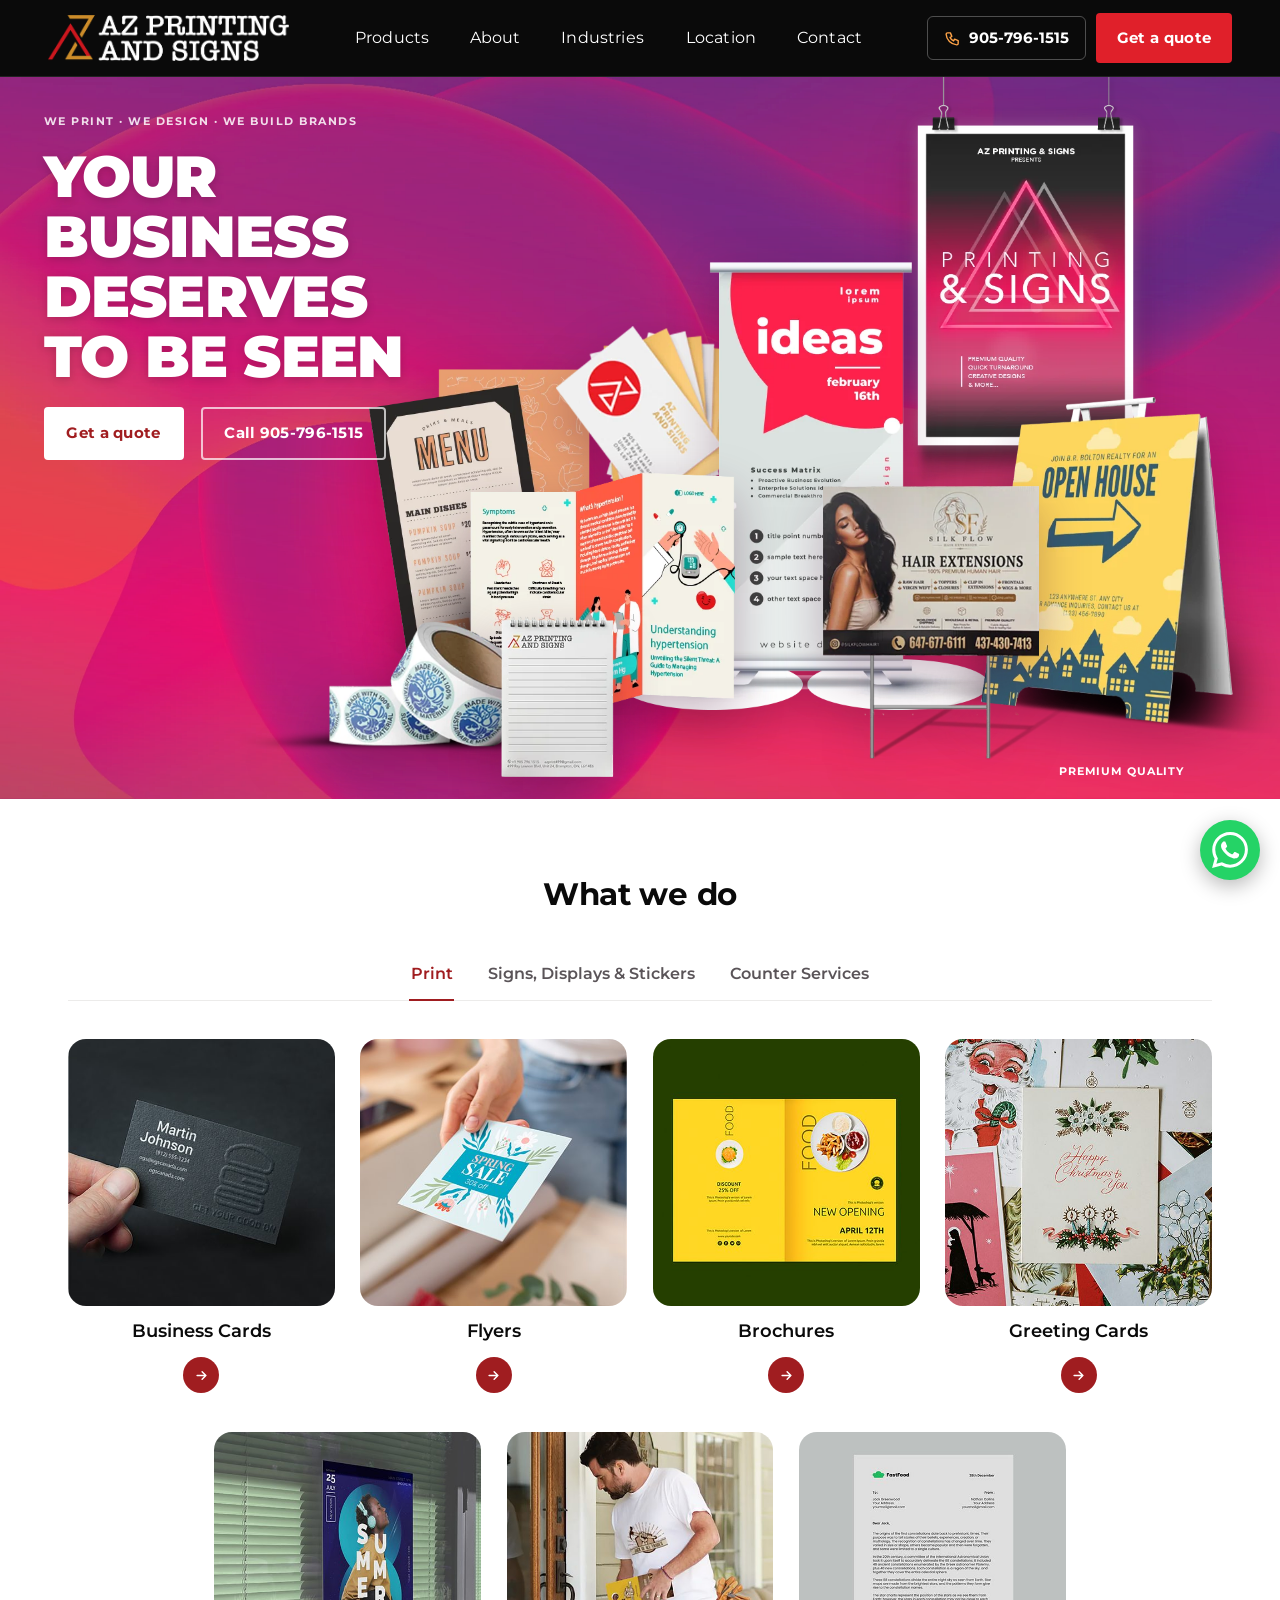
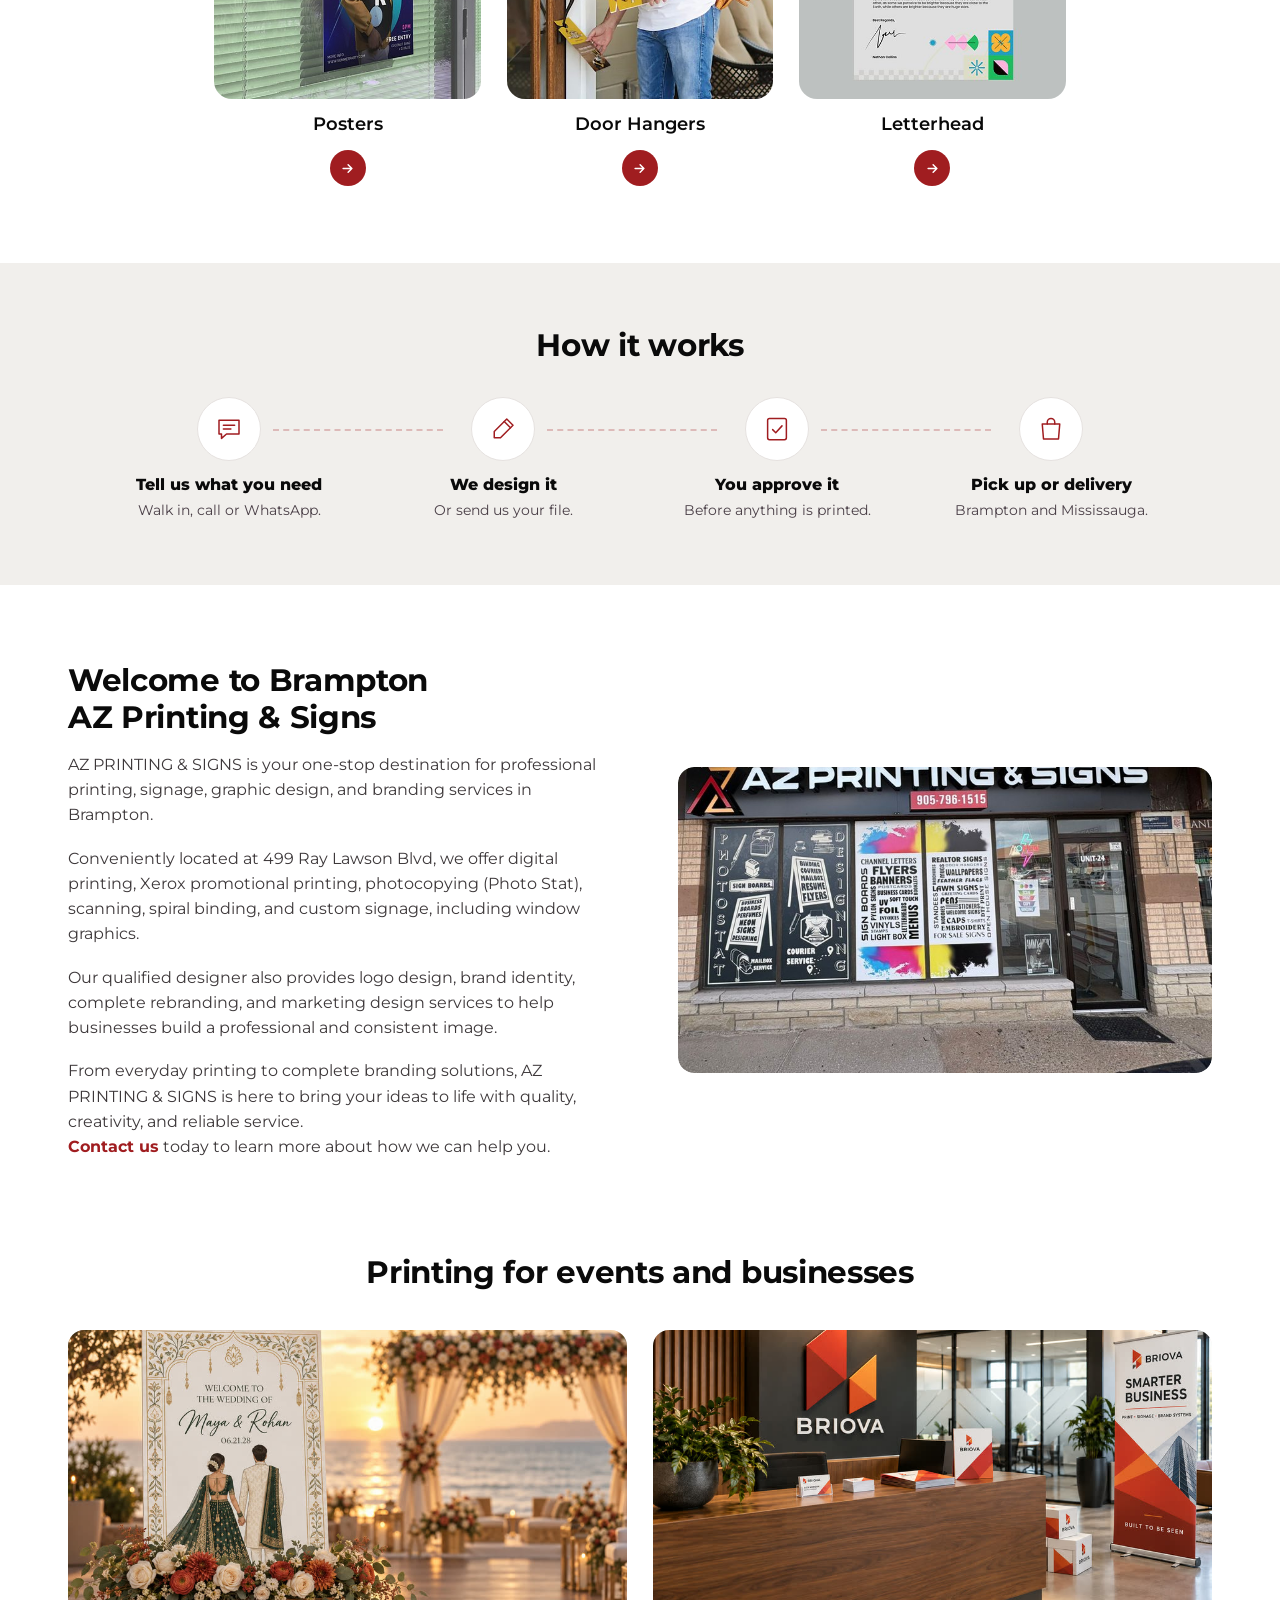
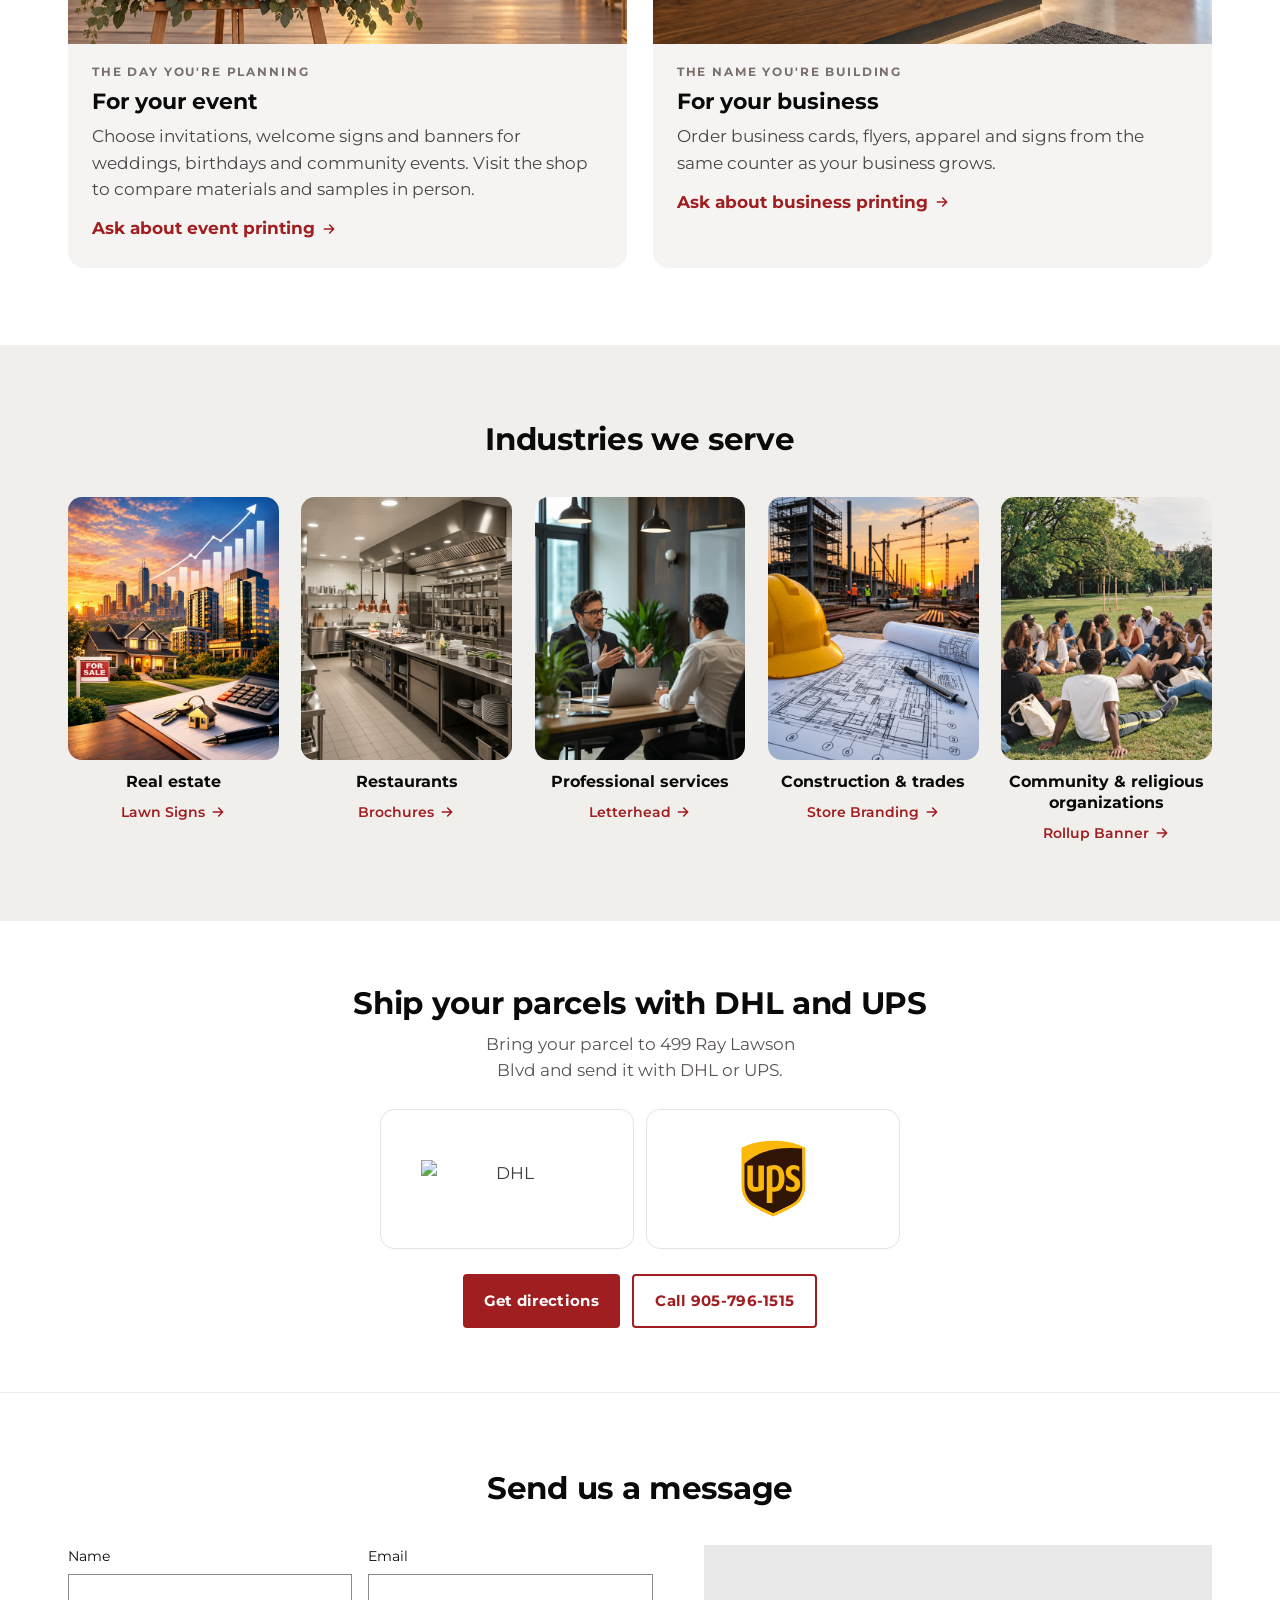
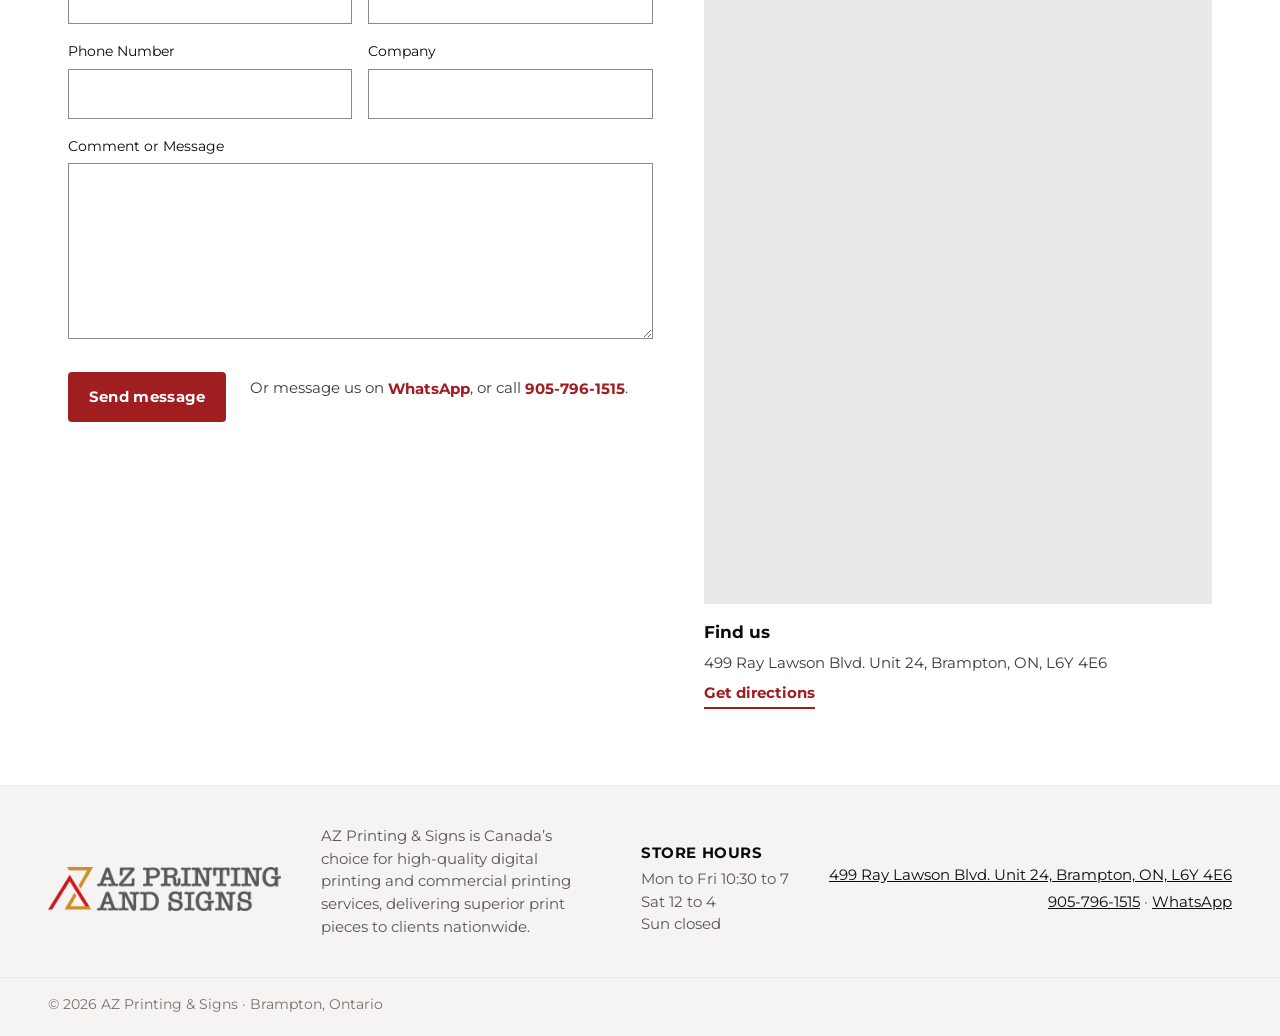
==== commit 94d39472: "Client's own logo in nav and footer; tab icons and Google logo from the client's mark" ====
--- a/index.html
+++ b/index.html
@@ -21,18 +21,18 @@
 <link rel="preconnect" href="https://fonts.gstatic.com" crossorigin>
 <link rel="stylesheet" href="https://fonts.googleapis.com/css2?family=Montserrat:wght@400..900&family=Russo+One&display=swap">
 <link rel="preload" as="image" href="images/client/hero-base-1920.jpg" media="(min-width: 900px)">
-<link rel="stylesheet" href="css/client.css?v=5f1321792e">
-<link rel="icon" href="images/az-mark.svg" type="image/svg+xml">
+<link rel="stylesheet" href="css/client.css?v=0bc173376a">
+<link rel="icon" href="images/favicon-64.png" sizes="64x64">
 <link rel="icon" href="images/favicon-32.png" sizes="32x32">
 <link rel="apple-touch-icon" href="images/apple-touch-icon.png">
-<script type="application/ld+json">{"@context":"https://schema.org","@type":"LocalBusiness","name":"AZ Printing & Signs","url":"https://azprintingandsigns.ca/","telephone":"+1-905-796-1515","email":"azprint499@gmail.com","address":{"@type":"PostalAddress","streetAddress":"499 Ray Lawson Blvd, Unit 24","addressLocality":"Brampton","addressRegion":"ON","postalCode":"L6Y 4E6","addressCountry":"CA"},"openingHoursSpecification":[{"@type":"OpeningHoursSpecification","dayOfWeek":["Monday","Tuesday","Wednesday","Thursday","Friday"],"opens":"10:30","closes":"19:00"},{"@type":"OpeningHoursSpecification","dayOfWeek":"Saturday","opens":"12:00","closes":"16:00"}],"logo":"https://azprintingandsigns.ca/images/az-logo-512.png","areaServed":["Brampton","Mississauga"],"knowsLanguage":["en","pa","ur","hi"]}</script>
+<script type="application/ld+json">{"@context":"https://schema.org","@type":"LocalBusiness","name":"AZ Printing & Signs","url":"https://azprintingandsigns.ca/","telephone":"+1-905-796-1515","address":{"@type":"PostalAddress","streetAddress":"499 Ray Lawson Blvd, Unit 24","addressLocality":"Brampton","addressRegion":"ON","postalCode":"L6Y 4E6","addressCountry":"CA"},"openingHoursSpecification":[{"@type":"OpeningHoursSpecification","dayOfWeek":["Monday","Tuesday","Wednesday","Thursday","Friday"],"opens":"10:30","closes":"19:00"},{"@type":"OpeningHoursSpecification","dayOfWeek":"Saturday","opens":"12:00","closes":"16:00"}],"logo":"https://azprintingandsigns.ca/images/az-logo-512.png","areaServed":["Brampton","Mississauga"],"knowsLanguage":["en","pa","ur","hi"]}</script>
 </head>
 <body>
 <a class="skip" href="#main">Skip to content</a>
 
 <header class="head" id="site-nav">
   <div class="wrap head-in">
-    <a class="brand" href="./" aria-label="AZ Printing &amp; Signs, home"><img src="images/az-mark.svg" alt="" width="47" height="48"><span class="brand-word">Printing<br> &amp; Signs</span></a>
+    <a class="brand brand-logo" href="./" aria-label="AZ Printing &amp; Signs, home"><img src="images/logo/az-logo-white.png" alt="AZ Printing &amp; Signs" width="545" height="104"></a>
     <nav class="menu" aria-label="Main">
       <a href="#products" aria-label="Products"><span class="vf" aria-hidden="true"><span class="vf-ghost">Products</span><span class="vf-l"><span style="--d:3.5">P</span><span style="--d:2.5">r</span><span style="--d:1.5">o</span><span style="--d:0.5">d</span><span style="--d:0.5">u</span><span style="--d:1.5">c</span><span style="--d:2.5">t</span><span style="--d:3.5">s</span></span></span></a>
       <a href="#about" aria-label="About"><span class="vf" aria-hidden="true"><span class="vf-ghost">About</span><span class="vf-l"><span style="--d:2.0">A</span><span style="--d:1.0">b</span><span style="--d:0.0">o</span><span style="--d:1.0">u</span><span style="--d:2.0">t</span></span></span></a>
@@ -317,7 +317,7 @@
   <div class="wrap">
     <h2 id="contact-h">Send us a message</h2>
     <div class="contact-in">
-      <form class="contact-form" action="https://formsubmit.co/azprint499@gmail.com" method="POST">
+      <form class="contact-form" action="https://formsubmit.co/324829e13eebe0497e2e122d200b7608" method="POST">
         <input type="hidden" name="_subject" value="Website message from azprintingandsigns.ca">
         <input type="hidden" name="_template" value="table">
         <input type="hidden" name="_captcha" value="true">
@@ -348,7 +348,7 @@
 <footer class="foot">
   <div class="wrap foot-in">
     <div class="foot-brand">
-      <a class="brand" href="./" aria-label="AZ Printing &amp; Signs, home"><img src="images/az-mark.svg" alt="" width="47" height="48"><span class="brand-word">Printing<br> &amp; Signs</span></a>
+      <a class="brand brand-logo" href="./" aria-label="AZ Printing &amp; Signs, home"><img src="images/logo/az-logo-grey.png" alt="AZ Printing &amp; Signs" width="550" height="104"></a>
       <p class="foot-line">AZ Printing &amp; Signs is Canada’s choice for high-quality digital printing and commercial printing services, delivering superior print pieces to clients nationwide.</p>
     </div>
     <div class="foot-hours">
--- a/css/client.css
+++ b/css/client.css
@@ -1311,3 +1311,18 @@
 .parcel-ctas { display: flex; flex-wrap: wrap; justify-content: center; gap: .8rem; margin: 0; }
 .parcel-ctas .btn { display: inline-flex; align-items: center; justify-content: center; }
 @media (max-width: 899px) { .parcel-ctas a { min-width: 230px; } }
+
+/* 404 page (2026-10-15, launch): plain, the page's own heading and buttons */
+.nf { padding: clamp(4rem, 10vw, 8rem) 0; text-align: center; }
+.nf h1 { font: 700 clamp(1.8rem, 3vw, 2.6rem)/1.2 var(--sans); color: var(--ink); margin: 0 0 .8rem; }
+.nf p { margin: 0 auto 1.6rem; max-width: 32em; font-size: 1.05rem; line-height: 1.55; color: var(--muted); }
+.nf-ctas { display: flex; flex-wrap: wrap; justify-content: center; gap: .8rem; }
+.nf-ctas .btn { display: inline-flex; align-items: center; justify-content: center; }
+
+/* THE CLIENT'S OWN LOGO (2026-10-15): one image per place, sized by height.
+   Approved off the demo boards/2026-10-15-client-logo-demo.html. */
+/* .head/.foot + .brand.brand-logo out-ranks the older square-mark rules
+   (.head .brand img { width: 52px } and its breakpoints), which squashed it. */
+.head .brand.brand-logo img, .foot .brand.brand-logo img { width: auto; height: 46px; display: block; }
+.foot .brand.brand-logo img { height: 44px; }
+@media (max-width: 899px) { .head .brand.brand-logo img { height: 36px; } }
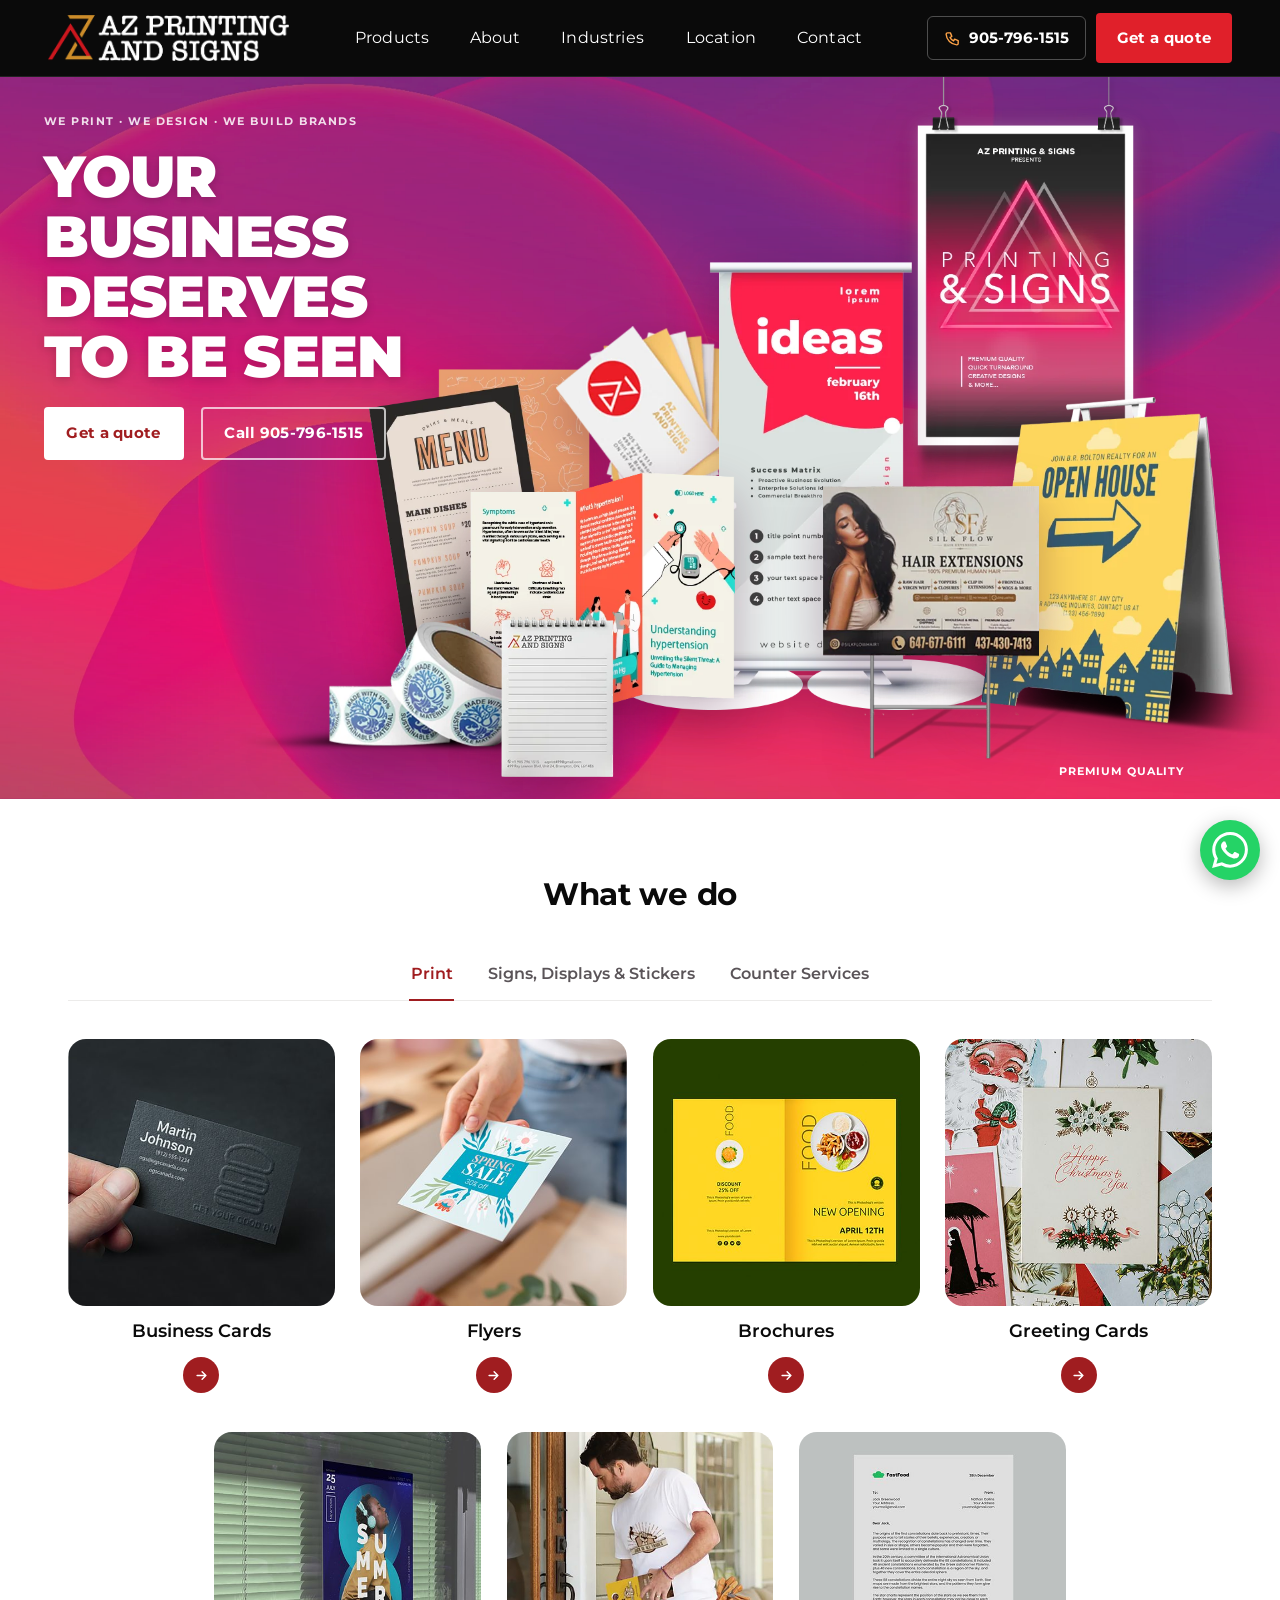
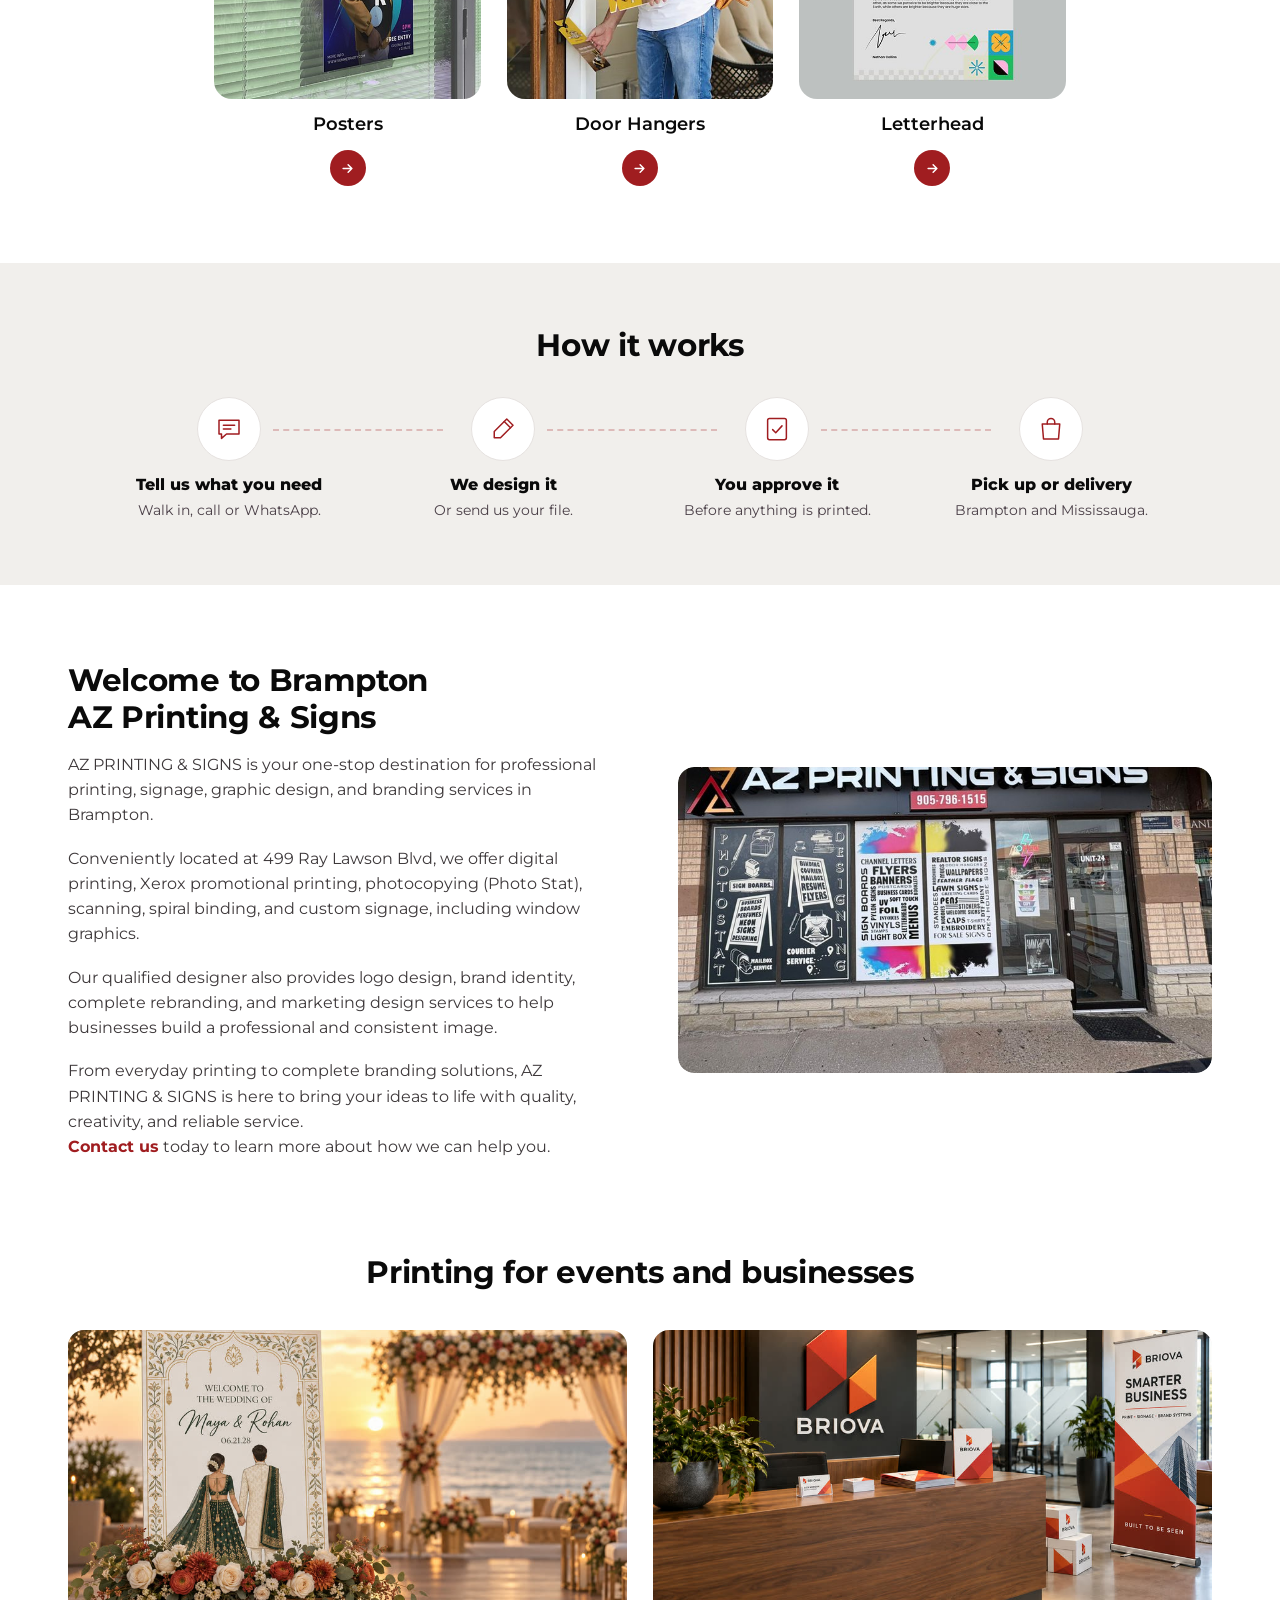
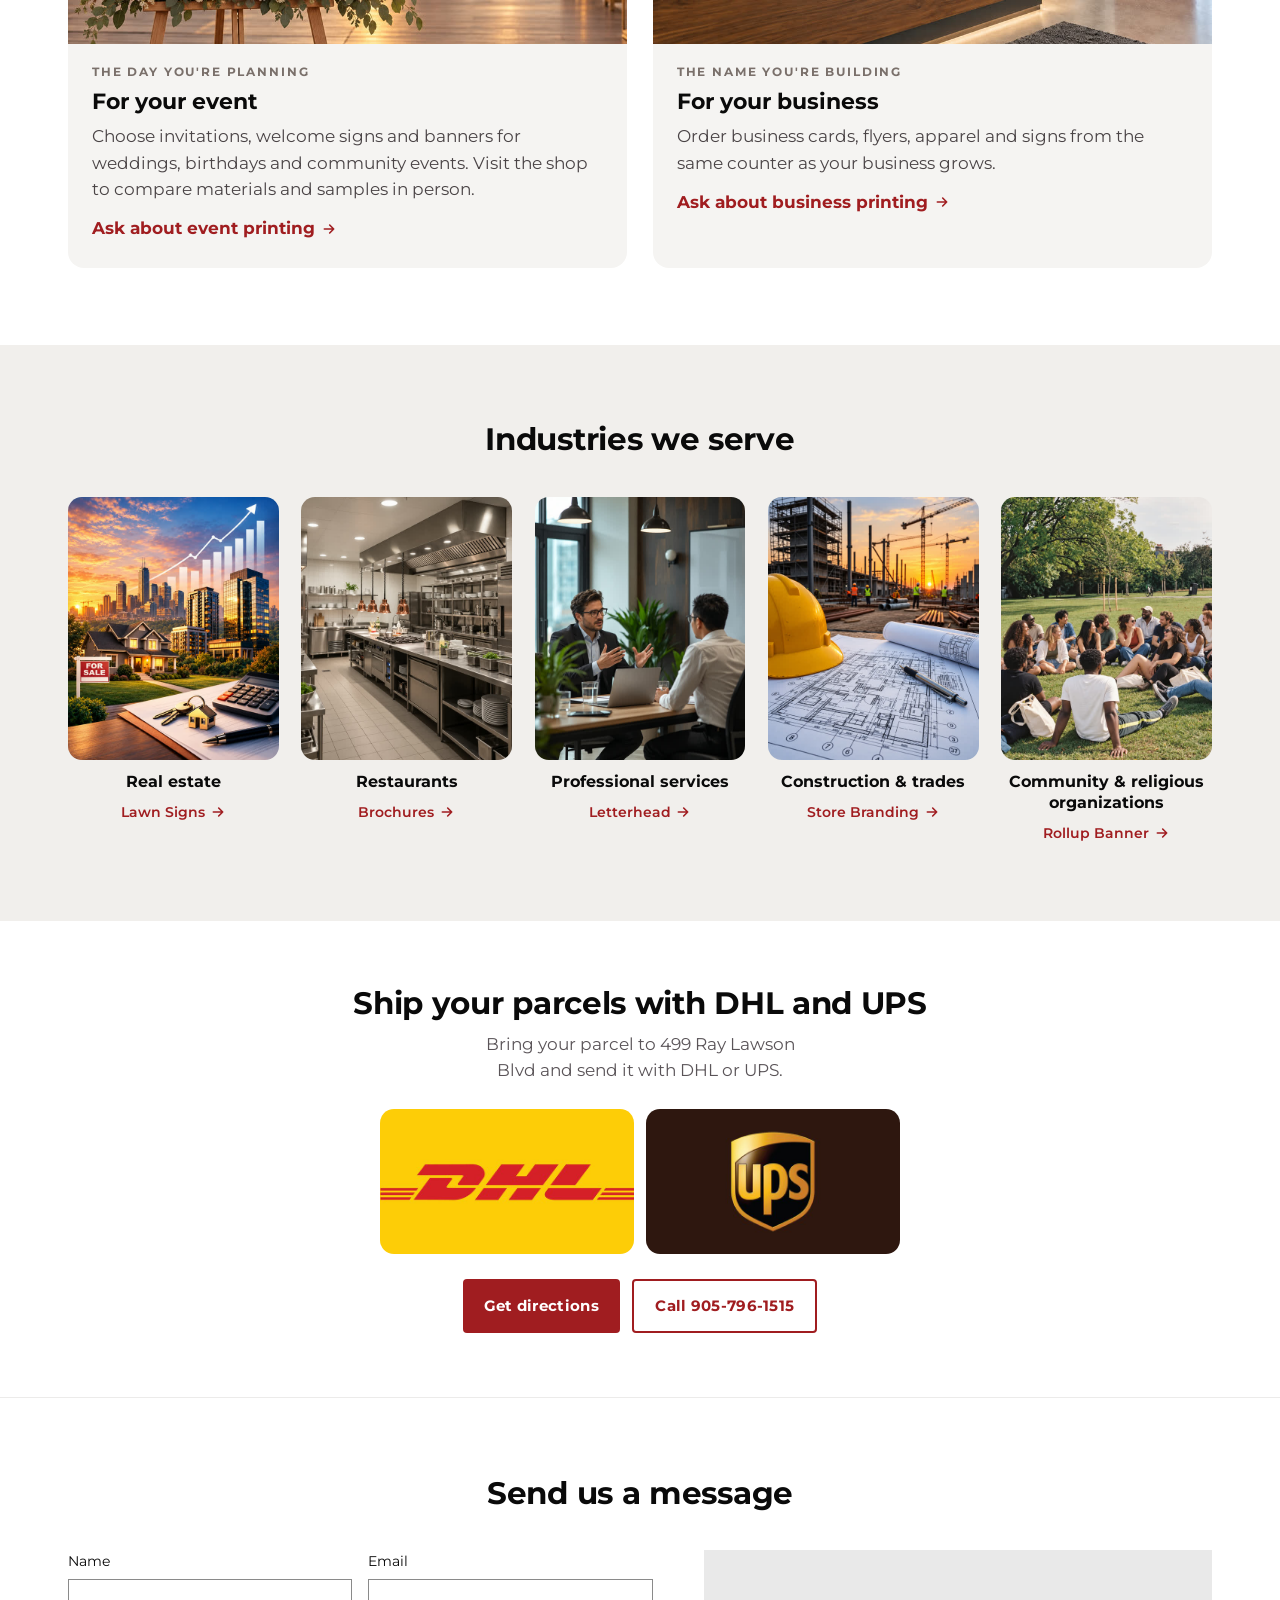
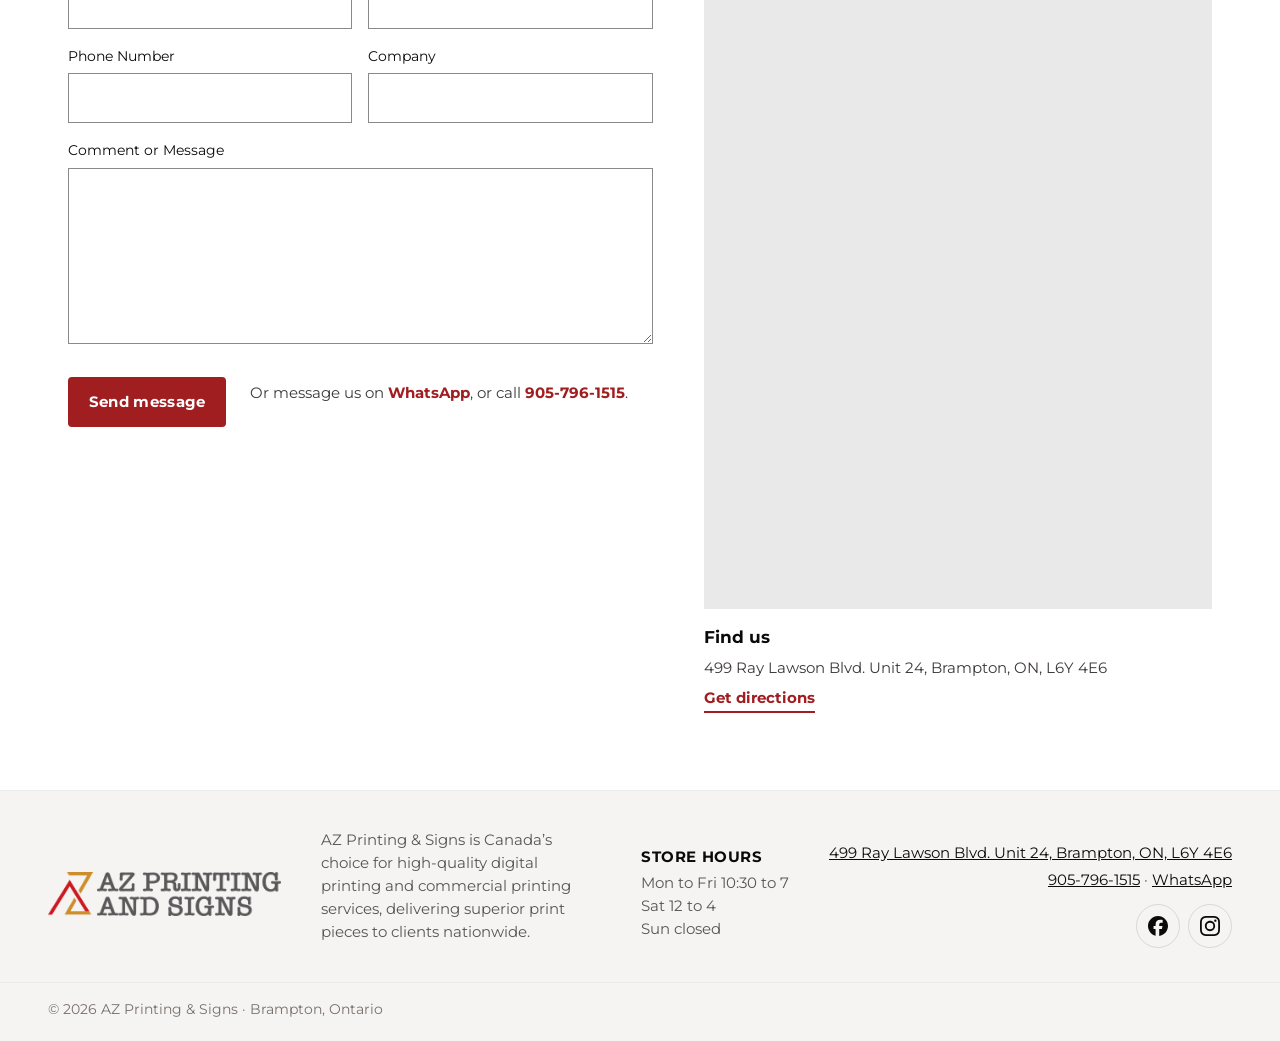
==== commit 40cf1f53: "Client's DHL and UPS photos in the parcel tiles; Facebook and Instagram links" ====
--- a/index.html
+++ b/index.html
@@ -21,11 +21,11 @@
 <link rel="preconnect" href="https://fonts.gstatic.com" crossorigin>
 <link rel="stylesheet" href="https://fonts.googleapis.com/css2?family=Montserrat:wght@400..900&family=Russo+One&display=swap">
 <link rel="preload" as="image" href="images/client/hero-base-1920.jpg" media="(min-width: 900px)">
-<link rel="stylesheet" href="css/client.css?v=0bc173376a">
+<link rel="stylesheet" href="css/client.css?v=737369ffb3">
 <link rel="icon" href="images/favicon-64.png" sizes="64x64">
 <link rel="icon" href="images/favicon-32.png" sizes="32x32">
 <link rel="apple-touch-icon" href="images/apple-touch-icon.png">
-<script type="application/ld+json">{"@context":"https://schema.org","@type":"LocalBusiness","name":"AZ Printing & Signs","url":"https://azprintingandsigns.ca/","telephone":"+1-905-796-1515","address":{"@type":"PostalAddress","streetAddress":"499 Ray Lawson Blvd, Unit 24","addressLocality":"Brampton","addressRegion":"ON","postalCode":"L6Y 4E6","addressCountry":"CA"},"openingHoursSpecification":[{"@type":"OpeningHoursSpecification","dayOfWeek":["Monday","Tuesday","Wednesday","Thursday","Friday"],"opens":"10:30","closes":"19:00"},{"@type":"OpeningHoursSpecification","dayOfWeek":"Saturday","opens":"12:00","closes":"16:00"}],"logo":"https://azprintingandsigns.ca/images/az-logo-512.png","areaServed":["Brampton","Mississauga"],"knowsLanguage":["en","pa","ur","hi"]}</script>
+<script type="application/ld+json">{"@context":"https://schema.org","@type":"LocalBusiness","name":"AZ Printing & Signs","url":"https://azprintingandsigns.ca/","telephone":"+1-905-796-1515","address":{"@type":"PostalAddress","streetAddress":"499 Ray Lawson Blvd, Unit 24","addressLocality":"Brampton","addressRegion":"ON","postalCode":"L6Y 4E6","addressCountry":"CA"},"openingHoursSpecification":[{"@type":"OpeningHoursSpecification","dayOfWeek":["Monday","Tuesday","Wednesday","Thursday","Friday"],"opens":"10:30","closes":"19:00"},{"@type":"OpeningHoursSpecification","dayOfWeek":"Saturday","opens":"12:00","closes":"16:00"}],"logo":"https://azprintingandsigns.ca/images/az-logo-512.png","sameAs":["https://www.facebook.com/profile.php?id=61595412054034","https://www.instagram.com/azprintingandsigns/"],"areaServed":["Brampton","Mississauga"],"knowsLanguage":["en","pa","ur","hi"]}</script>
 </head>
 <body>
 <a class="skip" href="#main">Skip to content</a>
@@ -305,8 +305,8 @@
     <h2 id="parcel-h">Ship your parcels with DHL and UPS</h2>
     <p class="parcel-p">Bring your parcel to 499 Ray Lawson Blvd and send it with DHL or UPS.</p>
     <div class="carriers">
-      <span class="carrier"><img src="images/carriers/dhl.svg" alt="DHL" width="176" height="39" loading="lazy"></span>
-      <span class="carrier"><img src="images/carriers/ups.svg" alt="UPS" width="52" height="62" loading="lazy"></span>
+      <span class="carrier carrier-photo"><img src="images/carriers/dhl-photo-560.jpg" srcset="images/carriers/dhl-photo-560.jpg 560w, images/carriers/dhl-photo-1120.jpg 1120w" sizes="(min-width: 600px) 255px, 44vw" alt="DHL" width="1600" height="913" loading="lazy"></span>
+      <span class="carrier carrier-photo"><img src="images/carriers/ups-photo-560.jpg" srcset="images/carriers/ups-photo-560.jpg 560w, images/carriers/ups-photo-1120.jpg 1120w" sizes="(min-width: 600px) 255px, 44vw" alt="UPS" width="1600" height="913" loading="lazy"></span>
     </div>
     <p class="parcel-ctas"><a class="btn" href="https://www.google.com/maps/search/?api=1&query=AZ+Printing+and+Signs%2C+499+Ray+Lawson+Blvd+%2324%2C+Brampton%2C+ON+L6Y+4E6">Get directions</a><a class="btn btn-line" href="tel:9057961515">Call 905-796-1515</a></p>
   </div>
@@ -358,8 +358,8 @@
     <div class="foot-contact">
       <p><a href="https://www.google.com/maps/search/?api=1&query=AZ+Printing+and+Signs%2C+499+Ray+Lawson+Blvd+%2324%2C+Brampton%2C+ON+L6Y+4E6">499 Ray Lawson Blvd. Unit 24, Brampton, ON, L6Y 4E6</a></p>
       <p><a href="tel:9057961515">905-796-1515</a> · <a href="https://wa.me/19057961515">WhatsApp</a></p>
-    </div>
-    <!-- Facebook and Instagram icons sit top right here in the mockup. They go in once the owner's pages exist (brief: "owner WILL create"); a dead social link is worse than none. -->
+      <p class="foot-social"><a href="https://www.facebook.com/profile.php?id=61595412054034" target="_blank" rel="noopener" aria-label="AZ Printing &amp; Signs on Facebook" title="Facebook"><svg viewBox="0 0 24 24" aria-hidden="true"><path d="M9.101 23.691v-7.98H6.627v-3.667h2.474v-1.58c0-4.085 1.848-5.978 5.858-5.978.401 0 .955.042 1.468.103a8.68 8.68 0 0 1 1.141.195v3.325a8.623 8.623 0 0 0-.653-.036 26.805 26.805 0 0 0-.733-.009c-.707 0-1.259.096-1.675.309a1.686 1.686 0 0 0-.679.622c-.258.42-.374.995-.374 1.752v1.297h3.919l-.386 2.103-.287 1.564h-3.246v8.245C19.396 23.238 24 18.179 24 12.044c0-6.627-5.373-12-12-12s-12 5.373-12 12c0 5.628 3.874 10.35 9.101 11.647Z"/></svg></a><a href="https://www.instagram.com/azprintingandsigns/" target="_blank" rel="noopener" aria-label="AZ Printing &amp; Signs on Instagram" title="Instagram"><svg viewBox="0 0 24 24" aria-hidden="true"><path d="M7.0301.084c-1.2768.0602-2.1487.264-2.911.5634-.7888.3075-1.4575.72-2.1228 1.3877-.6652.6677-1.075 1.3368-1.3802 2.127-.2954.7638-.4956 1.6365-.552 2.914-.0564 1.2775-.0689 1.6882-.0626 4.947.0062 3.2586.0206 3.6671.0825 4.9473.061 1.2765.264 2.1482.5635 2.9107.308.7889.72 1.4573 1.388 2.1228.6679.6655 1.3365 1.0743 2.1285 1.38.7632.295 1.6361.4961 2.9134.552 1.2773.056 1.6884.069 4.9462.0627 3.2578-.0062 3.668-.0207 4.9478-.0814 1.28-.0607 2.147-.2652 2.9098-.5633.7889-.3086 1.4578-.72 2.1228-1.3881.665-.6682 1.0745-1.3378 1.3795-2.1284.2957-.7632.4966-1.636.552-2.9124.056-1.2809.0692-1.6898.063-4.948-.0063-3.2583-.021-3.6668-.0817-4.9465-.0607-1.2797-.264-2.1487-.5633-2.9117-.3084-.7889-.72-1.4568-1.3876-2.1228C21.2982 1.33 20.628.9208 19.8378.6165 19.074.321 18.2017.1197 16.9244.0645 15.6471.0093 15.236-.005 11.977.0014 8.718.0076 8.31.0215 7.0301.0839m.1402 21.6932c-1.17-.0509-1.8053-.2453-2.2287-.408-.5606-.216-.96-.4771-1.3819-.895-.422-.4178-.6811-.8186-.9-1.378-.1644-.4234-.3624-1.058-.4171-2.228-.0595-1.2645-.072-1.6442-.079-4.848-.007-3.2037.0053-3.583.0607-4.848.05-1.169.2456-1.805.408-2.2282.216-.5613.4762-.96.895-1.3816.4188-.4217.8184-.6814 1.3783-.9003.423-.1651 1.0575-.3614 2.227-.4171 1.2655-.06 1.6447-.072 4.848-.079 3.2033-.007 3.5835.005 4.8495.0608 1.169.0508 1.8053.2445 2.228.408.5608.216.96.4754 1.3816.895.4217.4194.6816.8176.9005 1.3787.1653.4217.3617 1.056.4169 2.2263.0602 1.2655.0739 1.645.0796 4.848.0058 3.203-.0055 3.5834-.061 4.848-.051 1.17-.245 1.8055-.408 2.2294-.216.5604-.4763.96-.8954 1.3814-.419.4215-.8181.6811-1.3783.9-.4224.1649-1.0577.3617-2.2262.4174-1.2656.0595-1.6448.072-4.8493.079-3.2045.007-3.5825-.006-4.848-.0608M16.953 5.5864A1.44 1.44 0 1 0 18.39 4.144a1.44 1.44 0 0 0-1.437 1.4424M5.8385 12.012c.0067 3.4032 2.7706 6.1557 6.173 6.1493 3.4026-.0065 6.157-2.7701 6.1506-6.1733-.0065-3.4032-2.771-6.1565-6.174-6.1498-3.403.0067-6.156 2.771-6.1496 6.1738M8 12.0077a4 4 0 1 1 4.008 3.9921A3.9996 3.9996 0 0 1 8 12.0077"/></svg></a></p>
+    </div>
   </div>
   <div class="wrap foot-base"><p>© 2026 AZ Printing &amp; Signs · Brampton, Ontario</p></div>
 </footer>
--- a/css/client.css
+++ b/css/client.css
@@ -1326,3 +1326,15 @@
 .head .brand.brand-logo img, .foot .brand.brand-logo img { width: auto; height: 46px; display: block; }
 .foot .brand.brand-logo img { height: 44px; }
 @media (max-width: 899px) { .head .brand.brand-logo img { height: 36px; } }
+
+/* CARRIER PHOTOS (2026-10-15, the client's own DHL / UPS images, Fahad: "use these
+   photos for the dhl and ups windows"): each fills its tile edge to edge. */
+.carrier.carrier-photo { padding: 0; border: 0; height: auto; aspect-ratio: 1600 / 913; overflow: hidden; background: none; }
+.carrier.carrier-photo img { width: 100%; height: 100%; object-fit: cover; display: block; }
+
+/* SOCIAL ICONS (2026-10-15): official glyphs, monochrome ink, 44px targets. */
+.foot-social { display: flex; gap: .5rem; margin-top: .6rem !important; }
+.foot-social a { display: grid; place-items: center; width: 44px; height: 44px; padding: 0 !important; border-radius: 50%; border: 1.5px solid #dcd6da; color: var(--ink); transition: border-color .2s ease, color .2s ease; }
+.foot-social a:hover { border-color: var(--accent); color: var(--accent); }
+.foot-social svg { width: 20px; height: 20px; fill: currentColor; }
+@media (min-width: 900px) { .foot-social { justify-content: flex-end; } }
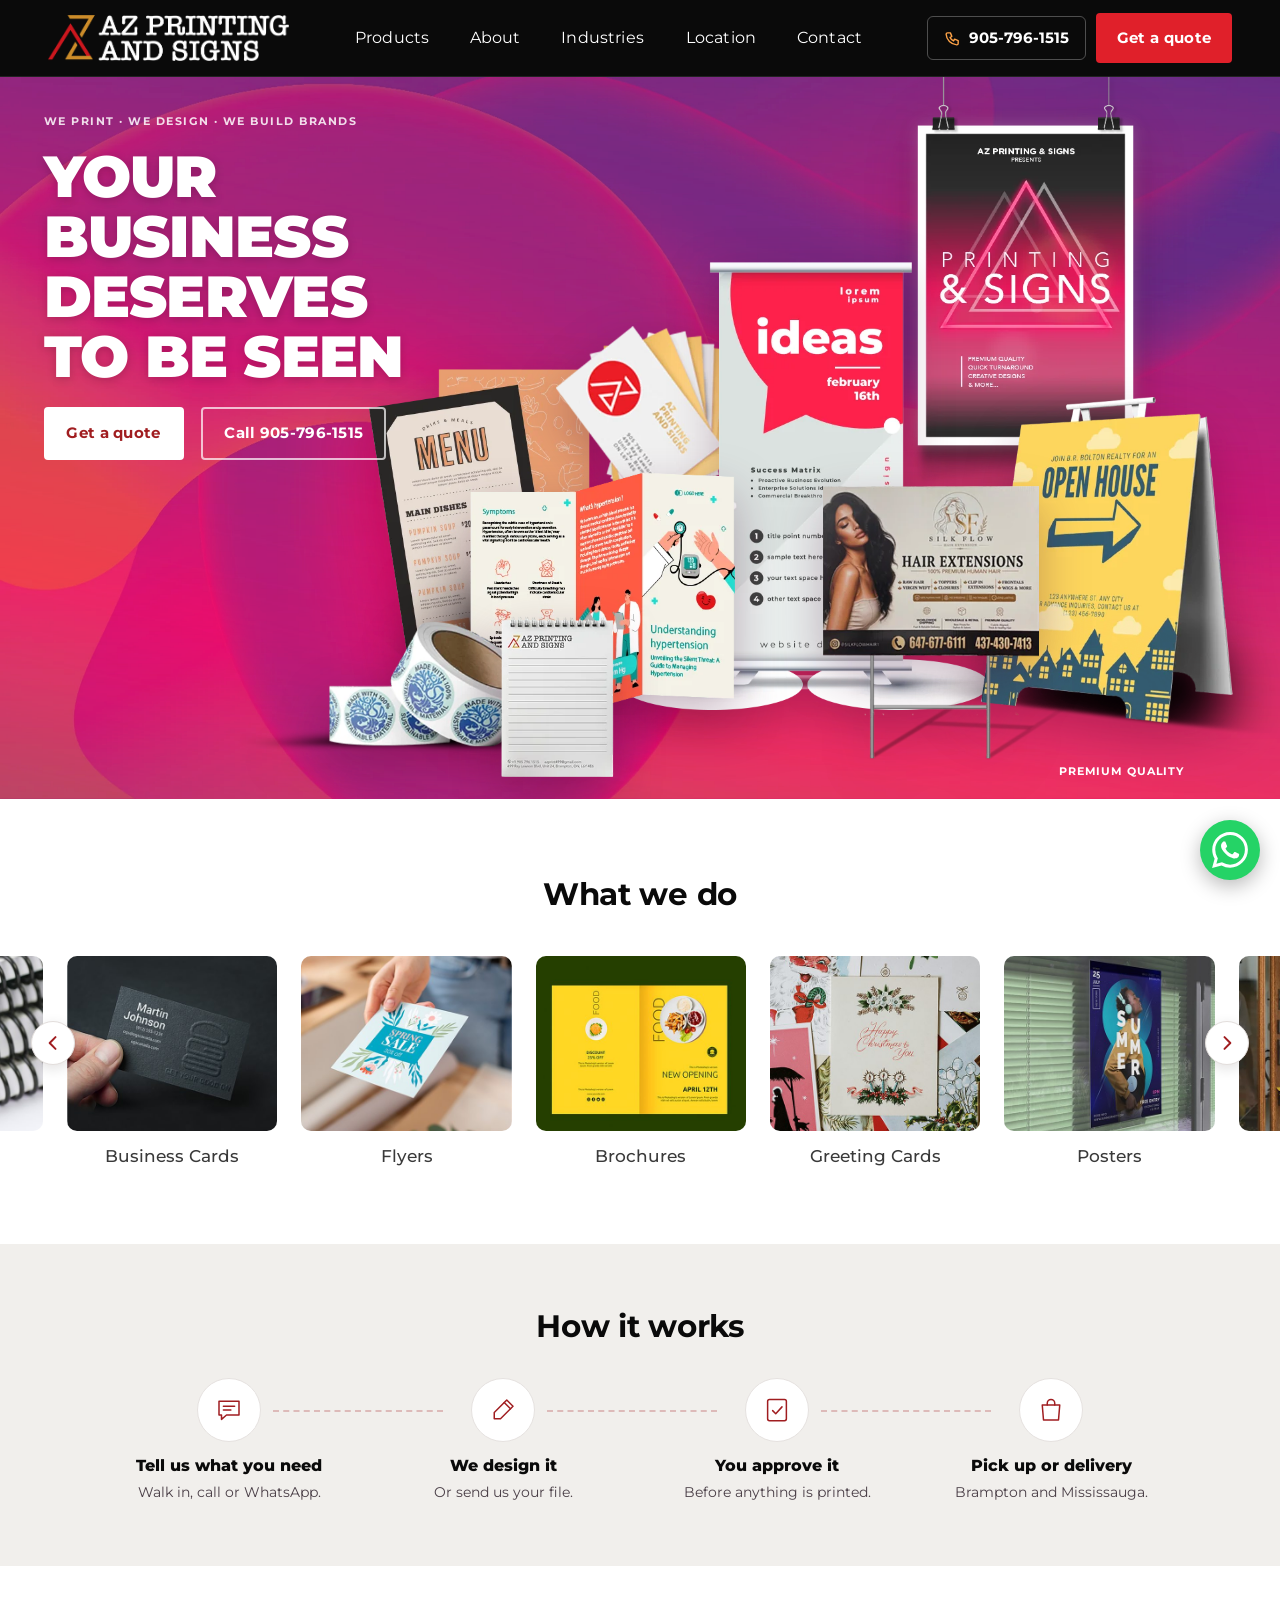
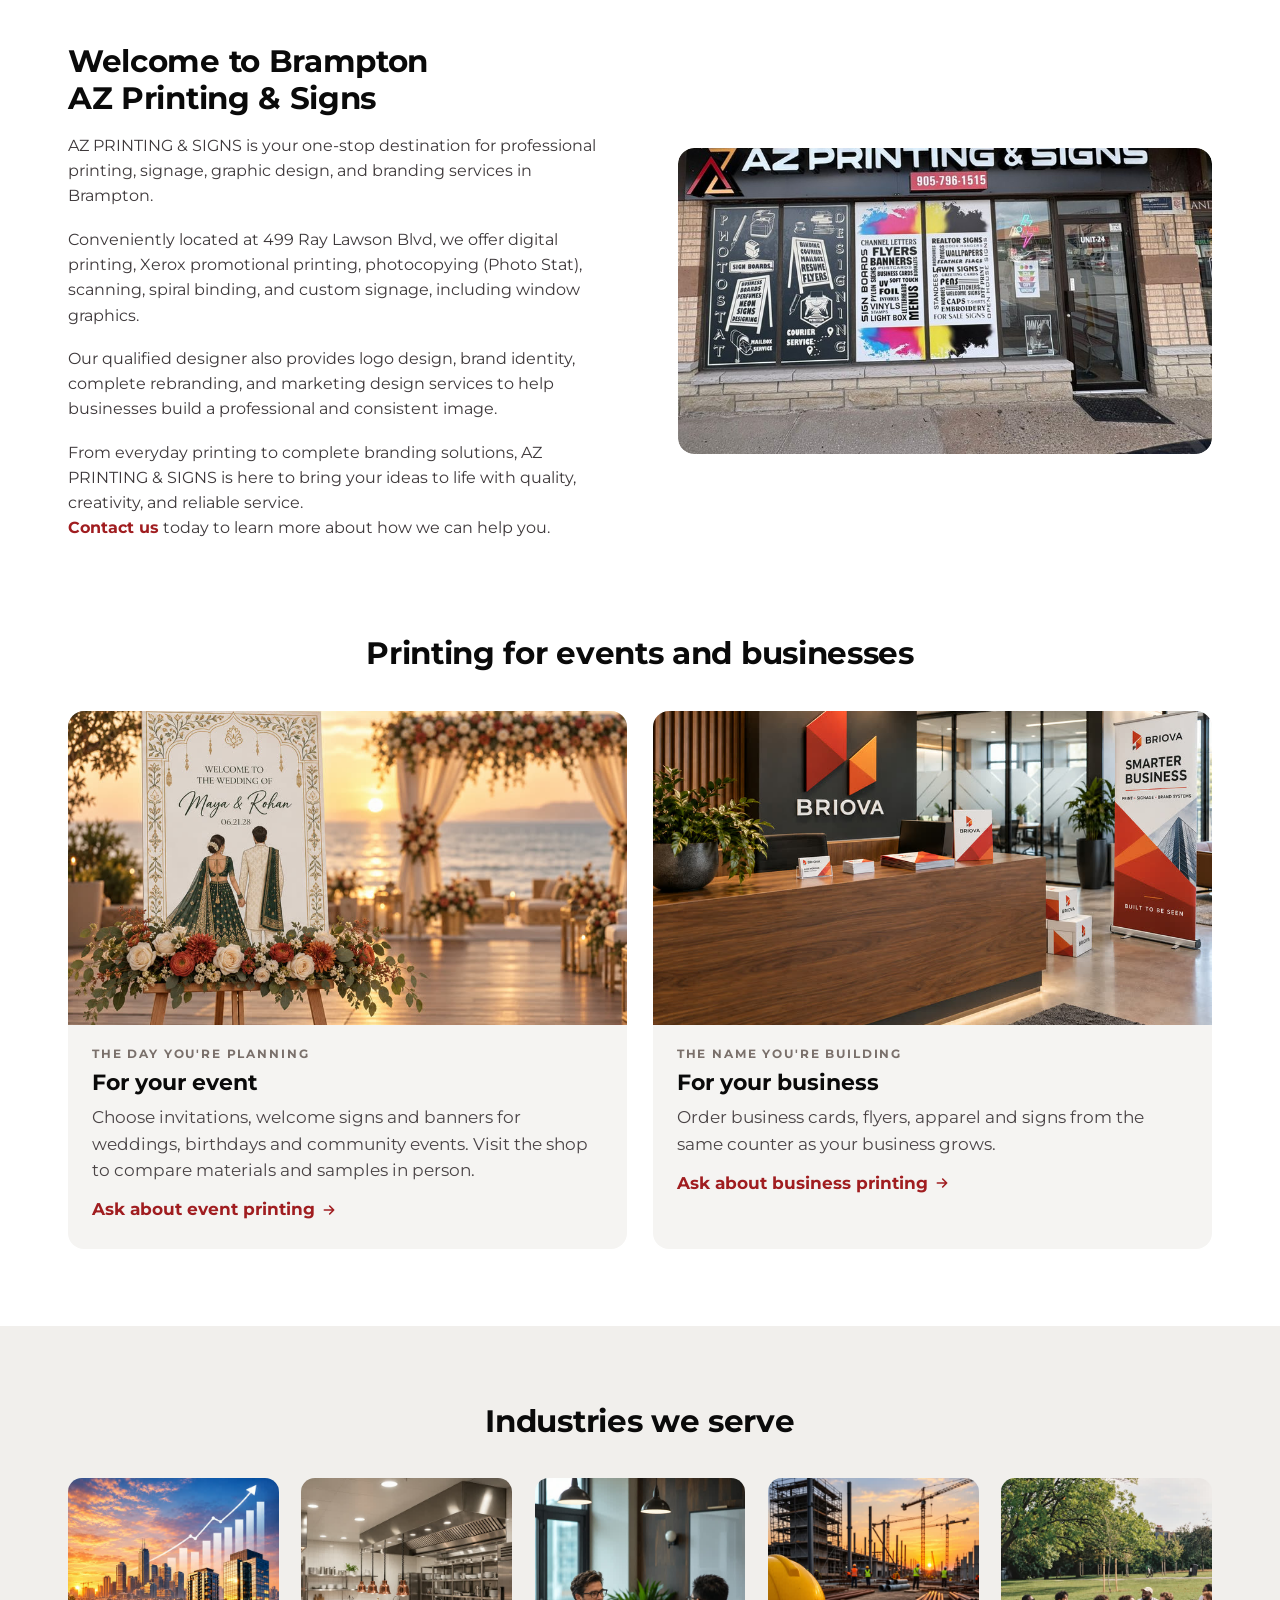
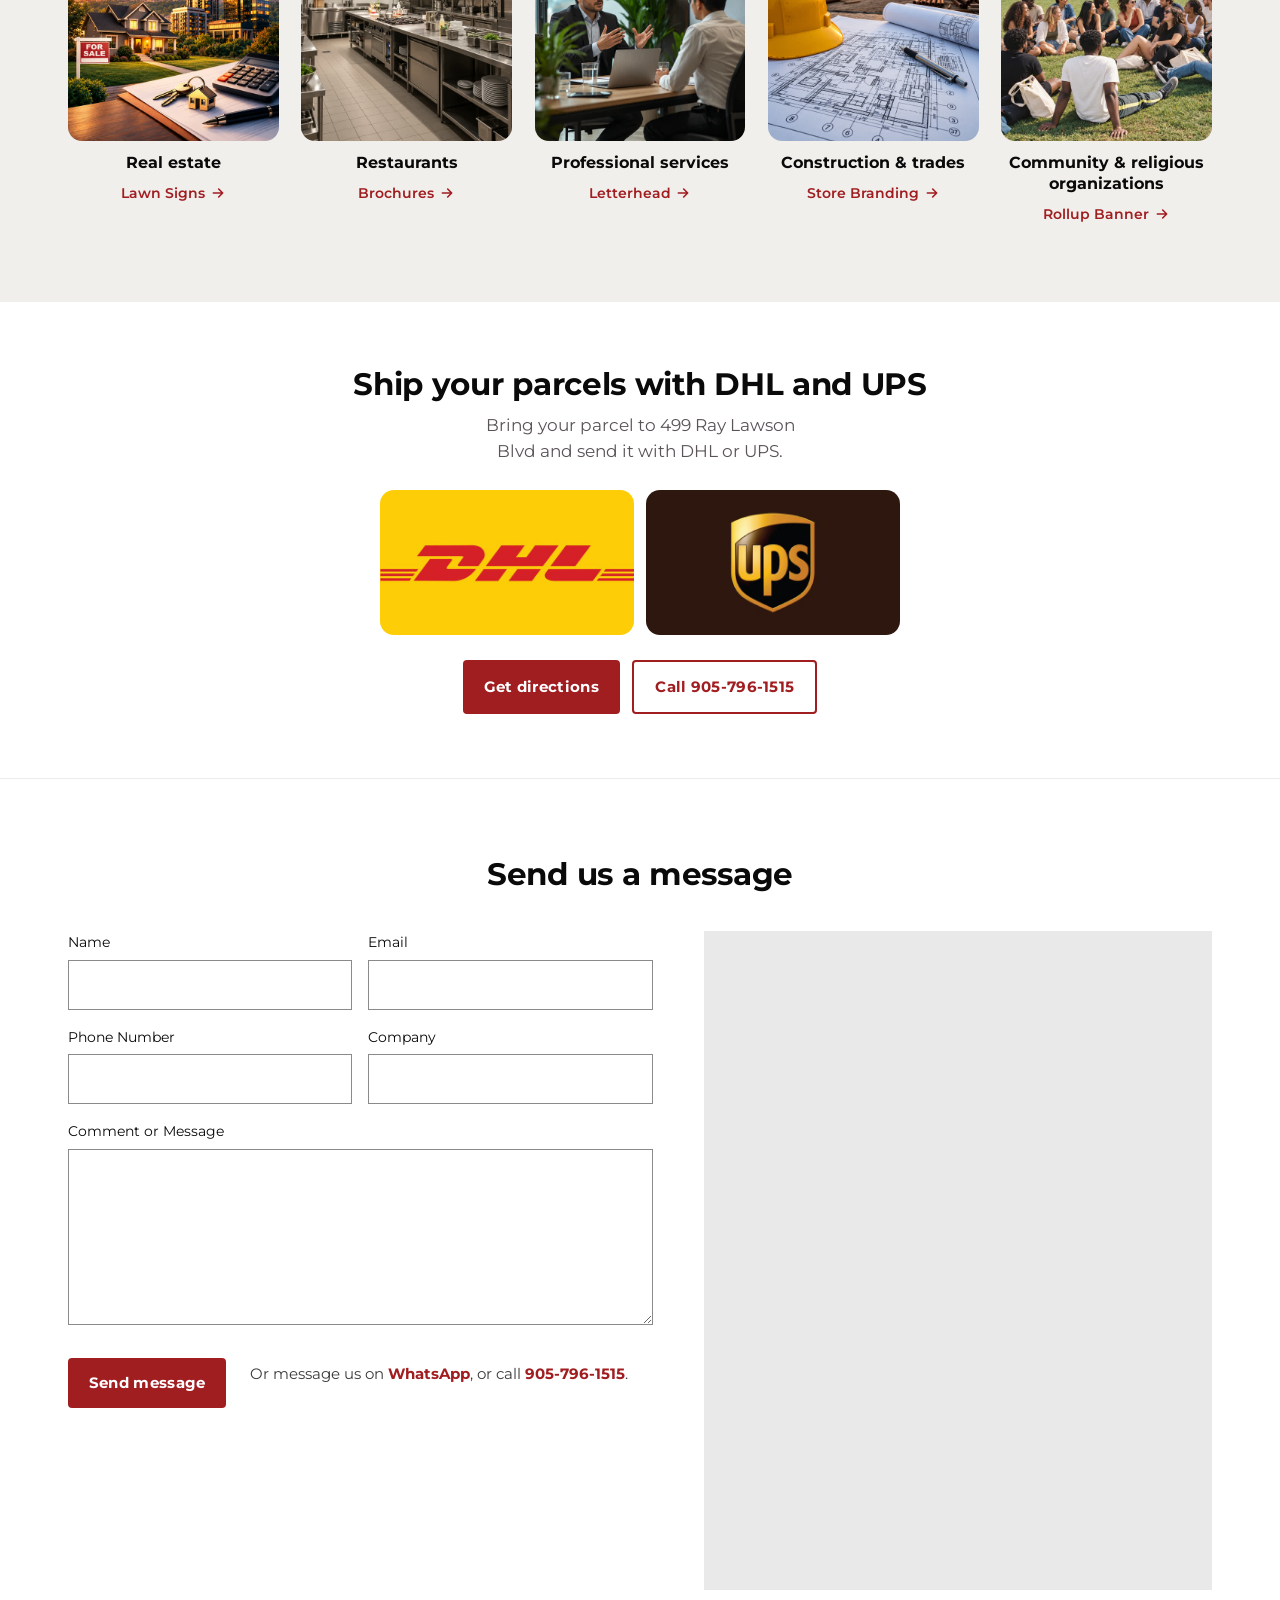
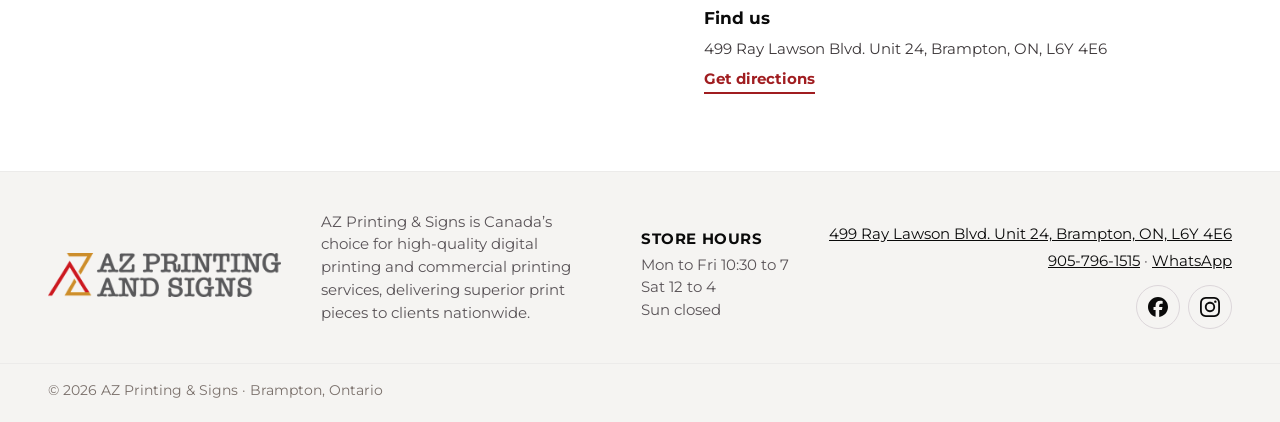
==== commit 1818b5b1: "What we do: centred looping row of photo cards (client's reference)" ====
--- a/index.html
+++ b/index.html
@@ -21,7 +21,7 @@
 <link rel="preconnect" href="https://fonts.gstatic.com" crossorigin>
 <link rel="stylesheet" href="https://fonts.googleapis.com/css2?family=Montserrat:wght@400..900&family=Russo+One&display=swap">
 <link rel="preload" as="image" href="images/client/hero-base-1920.jpg" media="(min-width: 900px)">
-<link rel="stylesheet" href="css/client.css?v=737369ffb3">
+<link rel="stylesheet" href="css/client.css?v=6348d64481">
 <link rel="icon" href="images/favicon-64.png" sizes="64x64">
 <link rel="icon" href="images/favicon-32.png" sizes="32x32">
 <link rel="apple-touch-icon" href="images/apple-touch-icon.png">
@@ -88,13 +88,9 @@
   <p class="hero-quality">Premium quality</p>
 </section>
 
-<section class="catalog" id="products" aria-labelledby="products-h" data-layouts="tabs">
-  <div class="wrap">
-    <div class="catalog-head">
-      <h2 id="products-h">What we do</h2>
-    </div>
-    <div class="cat-view cat-tabs" data-view="tabs"><div class="ptabs" role="tablist" aria-label="Product groups"><button class="ptab" type="button" role="tab" id="ptab-0" aria-controls="ppanel-0" aria-selected="true">Print</button><button class="ptab" type="button" role="tab" id="ptab-1" aria-controls="ppanel-1" aria-selected="false">Signs, Displays &amp; Stickers</button><button class="ptab" type="button" role="tab" id="ptab-2" aria-controls="ppanel-2" aria-selected="false">Counter Services</button></div><ul class="pcards" role="tabpanel" id="ppanel-0" aria-labelledby="ptab-0"><li class="pcard"><a href="#contact" data-product="business-cards" aria-haspopup="dialog"><span class="pcard-img"><img src="images/client/tile-business-cards-480.jpg" srcset="images/client/tile-business-cards-480.jpg 480w, images/client/tile-business-cards-800.jpg 800w" sizes="(min-width: 1100px) 270px, (min-width: 900px) 24vw, (min-width: 600px) 32vw, 48vw" alt="A black embossed business card held in a hand" width="480" height="480" loading="lazy"></span><b>Business Cards</b><span class="pcard-go" aria-hidden="true"><svg viewBox="0 0 24 24" aria-hidden="true"><path d="M5 12h14M13 6l6 6-6 6"/></svg></span></a></li><li class="pcard"><a href="#contact" data-product="flyers" aria-haspopup="dialog"><span class="pcard-img"><img src="images/client/tile-flyers-480.jpg" srcset="images/client/tile-flyers-480.jpg 480w, images/client/tile-flyers-800.jpg 800w" sizes="(min-width: 1100px) 270px, (min-width: 900px) 24vw, (min-width: 600px) 32vw, 48vw" alt="A hand holding a printed spring sale flyer" width="480" height="480" loading="lazy"></span><b>Flyers</b><span class="pcard-go" aria-hidden="true"><svg viewBox="0 0 24 24" aria-hidden="true"><path d="M5 12h14M13 6l6 6-6 6"/></svg></span></a></li><li class="pcard"><a href="#contact" data-product="brochures" aria-haspopup="dialog"><span class="pcard-img"><img src="images/client/tile-brochures-480.jpg" srcset="images/client/tile-brochures-480.jpg 480w, images/client/tile-brochures-800.jpg 800w" sizes="(min-width: 1100px) 270px, (min-width: 900px) 24vw, (min-width: 600px) 32vw, 48vw" alt="A yellow folded brochure for a restaurant opening" width="480" height="480" loading="lazy"></span><b>Brochures</b><span class="pcard-go" aria-hidden="true"><svg viewBox="0 0 24 24" aria-hidden="true"><path d="M5 12h14M13 6l6 6-6 6"/></svg></span></a></li><li class="pcard"><a href="#contact" data-product="greeting-cards" aria-haspopup="dialog"><span class="pcard-img"><img src="images/client/tile-greeting-cards-480.jpg" srcset="images/client/tile-greeting-cards-480.jpg 480w, images/client/tile-greeting-cards-800.jpg 800w" sizes="(min-width: 1100px) 270px, (min-width: 900px) 24vw, (min-width: 600px) 32vw, 48vw" alt="Vintage style Christmas greeting cards laid out together" width="480" height="480" loading="lazy"></span><b>Greeting Cards</b><span class="pcard-go" aria-hidden="true"><svg viewBox="0 0 24 24" aria-hidden="true"><path d="M5 12h14M13 6l6 6-6 6"/></svg></span></a></li><li class="pcard"><a href="#contact" data-product="posters" aria-haspopup="dialog"><span class="pcard-img"><img src="images/client/tile-posters-480.jpg" srcset="images/client/tile-posters-480.jpg 480w, images/client/tile-posters-800.jpg 800w" sizes="(min-width: 1100px) 270px, (min-width: 900px) 24vw, (min-width: 600px) 32vw, 48vw" alt="A summer event poster displayed in a shop window" width="480" height="480" loading="lazy"></span><b>Posters</b><span class="pcard-go" aria-hidden="true"><svg viewBox="0 0 24 24" aria-hidden="true"><path d="M5 12h14M13 6l6 6-6 6"/></svg></span></a></li><li class="pcard"><a href="#contact" data-product="door-hangers" aria-haspopup="dialog"><span class="pcard-img"><img src="images/client/tile-door-hangers-480.jpg" srcset="images/client/tile-door-hangers-480.jpg 480w, images/client/tile-door-hangers-800.jpg 800w" sizes="(min-width: 1100px) 270px, (min-width: 900px) 24vw, (min-width: 600px) 32vw, 48vw" alt="A man placing a printed door hanger on a front door handle" width="480" height="480" loading="lazy"></span><b>Door Hangers</b><span class="pcard-go" aria-hidden="true"><svg viewBox="0 0 24 24" aria-hidden="true"><path d="M5 12h14M13 6l6 6-6 6"/></svg></span></a></li><li class="pcard"><a href="#contact" data-product="letterhead" aria-haspopup="dialog"><span class="pcard-img"><img src="images/client/tile-letterhead-480.jpg" srcset="images/client/tile-letterhead-480.jpg 480w, images/client/tile-letterhead-800.jpg 800w" sizes="(min-width: 1100px) 270px, (min-width: 900px) 24vw, (min-width: 600px) 32vw, 48vw" alt="A printed company letterhead" width="480" height="480" loading="lazy"></span><b>Letterhead</b><span class="pcard-go" aria-hidden="true"><svg viewBox="0 0 24 24" aria-hidden="true"><path d="M5 12h14M13 6l6 6-6 6"/></svg></span></a></li></ul><ul class="pcards" role="tabpanel" id="ppanel-1" aria-labelledby="ptab-1" hidden><li class="pcard"><a href="#contact" data-product="lawn-signs" aria-haspopup="dialog"><span class="pcard-img"><img src="images/client/tile-lawn-signs-480.jpg" srcset="images/client/tile-lawn-signs-480.jpg 480w, images/client/tile-lawn-signs-800.jpg 800w" sizes="(min-width: 1100px) 270px, (min-width: 900px) 24vw, (min-width: 600px) 32vw, 48vw" alt="Three printed lawn signs standing on a front lawn" width="480" height="480" loading="lazy"></span><b>Lawn Signs</b><span class="pcard-go" aria-hidden="true"><svg viewBox="0 0 24 24" aria-hidden="true"><path d="M5 12h14M13 6l6 6-6 6"/></svg></span></a></li><li class="pcard"><a href="#contact" data-product="rollup-banner" aria-haspopup="dialog"><span class="pcard-img"><img src="images/client/tile-rollup-banner-480.jpg" srcset="images/client/tile-rollup-banner-480.jpg 480w, images/client/tile-rollup-banner-800.jpg 800w" sizes="(min-width: 1100px) 270px, (min-width: 900px) 24vw, (min-width: 600px) 32vw, 48vw" alt="A roll-up banner stand printed with a social media design" width="480" height="480" loading="lazy"></span><b>Rollup Banner</b><span class="pcard-go" aria-hidden="true"><svg viewBox="0 0 24 24" aria-hidden="true"><path d="M5 12h14M13 6l6 6-6 6"/></svg></span></a></li><li class="pcard"><a href="#contact" data-product="store-branding" aria-haspopup="dialog"><span class="pcard-img"><img src="images/client/tile-store-branding-480.jpg" srcset="images/client/tile-store-branding-480.jpg 480w, images/client/tile-store-branding-800.jpg 800w" sizes="(min-width: 1100px) 270px, (min-width: 900px) 24vw, (min-width: 600px) 32vw, 48vw" alt="A restaurant storefront with a fascia sign and window posters" width="480" height="480" loading="lazy"></span><b>Store Branding</b><span class="pcard-go" aria-hidden="true"><svg viewBox="0 0 24 24" aria-hidden="true"><path d="M5 12h14M13 6l6 6-6 6"/></svg></span></a></li><li class="pcard"><a href="#contact" data-product="round-stickers" aria-haspopup="dialog"><span class="pcard-img"><img src="images/client/tile-round-stickers-480.jpg" srcset="images/client/tile-round-stickers-480.jpg 480w, images/client/tile-round-stickers-800.jpg 800w" sizes="(min-width: 1100px) 270px, (min-width: 900px) 24vw, (min-width: 600px) 32vw, 48vw" alt="A roll of round printed product stickers" width="480" height="480" loading="lazy"></span><b>Round Stickers</b><span class="pcard-go" aria-hidden="true"><svg viewBox="0 0 24 24" aria-hidden="true"><path d="M5 12h14M13 6l6 6-6 6"/></svg></span></a></li></ul><ul class="pcards" role="tabpanel" id="ppanel-2" aria-labelledby="ptab-2" hidden><li class="pcard"><a href="#contact" data-product="photocopy" aria-haspopup="dialog"><span class="pcard-img"><img src="images/client/tile-photocopy-480.jpg" srcset="images/client/tile-photocopy-480.jpg 480w, images/client/tile-photocopy-800.jpg 800w" sizes="(min-width: 1100px) 270px, (min-width: 900px) 24vw, (min-width: 600px) 32vw, 48vw" alt="A hand lifting the lid of a photocopier" width="480" height="480" loading="lazy"></span><b>Photocopy</b><span class="pcard-go" aria-hidden="true"><svg viewBox="0 0 24 24" aria-hidden="true"><path d="M5 12h14M13 6l6 6-6 6"/></svg></span></a></li><li class="pcard"><a href="#contact" data-product="document-scan" aria-haspopup="dialog"><span class="pcard-img"><img src="images/client/tile-document-scan-480.jpg" srcset="images/client/tile-document-scan-480.jpg 480w, images/client/tile-document-scan-800.jpg 800w" sizes="(min-width: 1100px) 270px, (min-width: 900px) 24vw, (min-width: 600px) 32vw, 48vw" alt="A woman holding printed pages beside a scanner" width="480" height="480" loading="lazy"></span><b>Document Scan</b><span class="pcard-go" aria-hidden="true"><svg viewBox="0 0 24 24" aria-hidden="true"><path d="M5 12h14M13 6l6 6-6 6"/></svg></span></a></li><li class="pcard"><a href="#contact" data-product="spiral-binding" aria-haspopup="dialog"><span class="pcard-img"><img src="images/client/tile-spiral-binding-480.jpg" srcset="images/client/tile-spiral-binding-480.jpg 480w, images/client/tile-spiral-binding-800.jpg 800w" sizes="(min-width: 1100px) 270px, (min-width: 900px) 24vw, (min-width: 600px) 32vw, 48vw" alt="A stack of spiral-bound documents" width="480" height="480" loading="lazy"></span><b>Spiral Binding</b><span class="pcard-go" aria-hidden="true"><svg viewBox="0 0 24 24" aria-hidden="true"><path d="M5 12h14M13 6l6 6-6 6"/></svg></span></a></li></ul></div>
-  </div>
+<section class="catalog pp" id="products" aria-labelledby="products-h">
+  <div class="wrap"><div class="catalog-head"><h2 id="products-h">What we do</h2></div></div>
+  <div class="pp-stage"><button class="pp-arrow pp-prev" type="button" aria-label="Previous products"><svg viewBox="0 0 24 24" aria-hidden="true"><path d="M15 5l-7 7 7 7"/></svg></button><ul class="pp-track"><li class="pp-card"><a href="#contact" data-product="business-cards" aria-haspopup="dialog"><span class="pp-img"><img src="images/client/tile-business-cards-480.jpg" srcset="images/client/tile-business-cards-480.jpg 480w, images/client/tile-business-cards-800.jpg 800w" sizes="(min-width: 700px) 280px, 72vw" alt="A black embossed business card held in a hand" width="480" height="480" loading="lazy"></span><span class="pp-name">Business Cards</span></a></li><li class="pp-card"><a href="#contact" data-product="flyers" aria-haspopup="dialog"><span class="pp-img"><img src="images/client/tile-flyers-480.jpg" srcset="images/client/tile-flyers-480.jpg 480w, images/client/tile-flyers-800.jpg 800w" sizes="(min-width: 700px) 280px, 72vw" alt="A hand holding a printed spring sale flyer" width="480" height="480" loading="lazy"></span><span class="pp-name">Flyers</span></a></li><li class="pp-card"><a href="#contact" data-product="brochures" aria-haspopup="dialog"><span class="pp-img"><img src="images/client/tile-brochures-480.jpg" srcset="images/client/tile-brochures-480.jpg 480w, images/client/tile-brochures-800.jpg 800w" sizes="(min-width: 700px) 280px, 72vw" alt="A yellow folded brochure for a restaurant opening" width="480" height="480" loading="lazy"></span><span class="pp-name">Brochures</span></a></li><li class="pp-card"><a href="#contact" data-product="greeting-cards" aria-haspopup="dialog"><span class="pp-img"><img src="images/client/tile-greeting-cards-480.jpg" srcset="images/client/tile-greeting-cards-480.jpg 480w, images/client/tile-greeting-cards-800.jpg 800w" sizes="(min-width: 700px) 280px, 72vw" alt="Vintage style Christmas greeting cards laid out together" width="480" height="480" loading="lazy"></span><span class="pp-name">Greeting Cards</span></a></li><li class="pp-card"><a href="#contact" data-product="posters" aria-haspopup="dialog"><span class="pp-img"><img src="images/client/tile-posters-480.jpg" srcset="images/client/tile-posters-480.jpg 480w, images/client/tile-posters-800.jpg 800w" sizes="(min-width: 700px) 280px, 72vw" alt="A summer event poster displayed in a shop window" width="480" height="480" loading="lazy"></span><span class="pp-name">Posters</span></a></li><li class="pp-card"><a href="#contact" data-product="door-hangers" aria-haspopup="dialog"><span class="pp-img"><img src="images/client/tile-door-hangers-480.jpg" srcset="images/client/tile-door-hangers-480.jpg 480w, images/client/tile-door-hangers-800.jpg 800w" sizes="(min-width: 700px) 280px, 72vw" alt="A man placing a printed door hanger on a front door handle" width="480" height="480" loading="lazy"></span><span class="pp-name">Door Hangers</span></a></li><li class="pp-card"><a href="#contact" data-product="letterhead" aria-haspopup="dialog"><span class="pp-img"><img src="images/client/tile-letterhead-480.jpg" srcset="images/client/tile-letterhead-480.jpg 480w, images/client/tile-letterhead-800.jpg 800w" sizes="(min-width: 700px) 280px, 72vw" alt="A printed company letterhead" width="480" height="480" loading="lazy"></span><span class="pp-name">Letterhead</span></a></li><li class="pp-card"><a href="#contact" data-product="lawn-signs" aria-haspopup="dialog"><span class="pp-img"><img src="images/client/tile-lawn-signs-480.jpg" srcset="images/client/tile-lawn-signs-480.jpg 480w, images/client/tile-lawn-signs-800.jpg 800w" sizes="(min-width: 700px) 280px, 72vw" alt="Three printed lawn signs standing on a front lawn" width="480" height="480" loading="lazy"></span><span class="pp-name">Lawn Signs</span></a></li><li class="pp-card"><a href="#contact" data-product="rollup-banner" aria-haspopup="dialog"><span class="pp-img"><img src="images/client/tile-rollup-banner-480.jpg" srcset="images/client/tile-rollup-banner-480.jpg 480w, images/client/tile-rollup-banner-800.jpg 800w" sizes="(min-width: 700px) 280px, 72vw" alt="A roll-up banner stand printed with a social media design" width="480" height="480" loading="lazy"></span><span class="pp-name">Rollup Banner</span></a></li><li class="pp-card"><a href="#contact" data-product="store-branding" aria-haspopup="dialog"><span class="pp-img"><img src="images/client/tile-store-branding-480.jpg" srcset="images/client/tile-store-branding-480.jpg 480w, images/client/tile-store-branding-800.jpg 800w" sizes="(min-width: 700px) 280px, 72vw" alt="A restaurant storefront with a fascia sign and window posters" width="480" height="480" loading="lazy"></span><span class="pp-name">Store Branding</span></a></li><li class="pp-card"><a href="#contact" data-product="round-stickers" aria-haspopup="dialog"><span class="pp-img"><img src="images/client/tile-round-stickers-480.jpg" srcset="images/client/tile-round-stickers-480.jpg 480w, images/client/tile-round-stickers-800.jpg 800w" sizes="(min-width: 700px) 280px, 72vw" alt="A roll of round printed product stickers" width="480" height="480" loading="lazy"></span><span class="pp-name">Round Stickers</span></a></li><li class="pp-card"><a href="#contact" data-product="photocopy" aria-haspopup="dialog"><span class="pp-img"><img src="images/client/tile-photocopy-480.jpg" srcset="images/client/tile-photocopy-480.jpg 480w, images/client/tile-photocopy-800.jpg 800w" sizes="(min-width: 700px) 280px, 72vw" alt="A hand lifting the lid of a photocopier" width="480" height="480" loading="lazy"></span><span class="pp-name">Photocopy</span></a></li><li class="pp-card"><a href="#contact" data-product="document-scan" aria-haspopup="dialog"><span class="pp-img"><img src="images/client/tile-document-scan-480.jpg" srcset="images/client/tile-document-scan-480.jpg 480w, images/client/tile-document-scan-800.jpg 800w" sizes="(min-width: 700px) 280px, 72vw" alt="A woman holding printed pages beside a scanner" width="480" height="480" loading="lazy"></span><span class="pp-name">Document Scan</span></a></li><li class="pp-card"><a href="#contact" data-product="spiral-binding" aria-haspopup="dialog"><span class="pp-img"><img src="images/client/tile-spiral-binding-480.jpg" srcset="images/client/tile-spiral-binding-480.jpg 480w, images/client/tile-spiral-binding-800.jpg 800w" sizes="(min-width: 700px) 280px, 72vw" alt="A stack of spiral-bound documents" width="480" height="480" loading="lazy"></span><span class="pp-name">Spiral Binding</span></a></li></ul><button class="pp-arrow pp-next" type="button" aria-label="More products"><svg viewBox="0 0 24 24" aria-hidden="true"><path d="M15 5l-7 7 7 7"/></svg></button></div>
 </section>
 <dialog class="tdlg" id="types-business-cards" aria-labelledby="types-business-cards-h">
   <div class="tdlg-head">
@@ -373,6 +369,6 @@
 <script src="js/vendor/ScrollTrigger.min.js" defer></script>
 <script src="js/vendor/lenis.min.js" defer></script>
 <script src="js/motion.js?v=201e6256b8" defer></script>
-<script src="js/site.js?v=803af29ca8" defer></script>
+<script src="js/site.js?v=9c1a4495e4" defer></script>
 </body>
 </html>
--- a/css/client.css
+++ b/css/client.css
@@ -1338,3 +1338,39 @@
 .foot-social a:hover { border-color: var(--accent); color: var(--accent); }
 .foot-social svg { width: 20px; height: 20px; fill: currentColor; }
 @media (min-width: 900px) { .foot-social { justify-content: flex-end; } }
+
+/* =====================================================================
+   WHAT WE DO = ONE SLIDING ROW (2026-10-15, client's reference: Vistaprint
+   "Popular Products"; approved off the products-row demo). Supersedes the
+   tabs + 4-across cards. The track runs off the right edge on purpose.
+   ===================================================================== */
+.pp { padding-bottom: clamp(2.5rem, 5vw, 4rem); }
+/* LIKE THE REFERENCE (Fahad 2026-10-15: "its centered but you can still see tiles
+   on the left and right"): full width, an ODD number of whole cards centred
+   (5 desktop, 3 tablet, 1 phone) with part of the next card peeking in at BOTH
+   edges. The row loops (js/site.js clones the set either side), so the left
+   edge always has a card too. Each card snaps to the centre. */
+.pp-stage { --pp-gap: 24px; --pp-n: 5; position: relative; container-type: inline-size; }
+.pp-track { --pp-w: min(310px, calc((100cqw - (var(--pp-n) + 1) * var(--pp-gap)) / (var(--pp-n) + .4)));
+  list-style: none; margin: 0; padding: .3rem 0 .8rem;
+  display: grid; grid-auto-flow: column; grid-auto-columns: var(--pp-w); gap: var(--pp-gap);
+  overflow-x: auto; scroll-snap-type: x mandatory; scrollbar-width: none; overscroll-behavior-x: contain; }
+.pp-track::-webkit-scrollbar { display: none; }
+.pp-card { scroll-snap-align: center; }
+.pp-card a { display: block; text-decoration: none; color: inherit; }
+.pp-img { display: block; aspect-ratio: 6 / 5; border-radius: 10px; overflow: hidden; background: var(--soft); }
+.pp-img img { width: 100%; height: 100%; object-fit: cover; display: block; transition: transform .5s cubic-bezier(.22,1,.36,1); }
+.pp-card a:hover .pp-img img { transform: scale(1.04); }
+.pp-name { display: block; margin-top: .85rem; text-align: center; font: 500 1.05rem/1.35 var(--sans); color: #3a3a3a; }
+/* arrows sit over the peeking cards, level with the middle of the photos */
+.pp-arrow { position: absolute; z-index: 2; transform: translateY(-50%);
+  top: calc(.3rem + min(310px, calc((100cqw - (var(--pp-n) + 1) * var(--pp-gap)) / (var(--pp-n) + .4))) * 5 / 12);
+  width: 44px; height: 44px; border-radius: 50%; border: 1px solid #e3dedc; background: #fff; display: grid; place-items: center;
+  cursor: pointer; box-shadow: 0 4px 14px rgba(18,12,10,.12); transition: box-shadow .2s ease; }
+.pp-arrow:hover { box-shadow: 0 6px 18px rgba(18,12,10,.2); }
+.pp-arrow svg { width: 20px; height: 20px; fill: none; stroke: var(--red); stroke-width: 2.4; stroke-linecap: round; stroke-linejoin: round; }
+.pp-prev { left: clamp(12px, 2.4vw, 44px); } .pp-next { right: clamp(12px, 2.4vw, 44px); }
+.pp-next svg { transform: scaleX(-1); }
+@media (max-width: 1199px) { .pp-stage { --pp-n: 3; --pp-gap: 18px; } }
+@media (max-width: 699px) { .pp-stage { --pp-n: 1; --pp-gap: 14px; } .pp-arrow { display: none; } }
+@media (prefers-reduced-motion: reduce) { .pp-img img { transition: none; } }
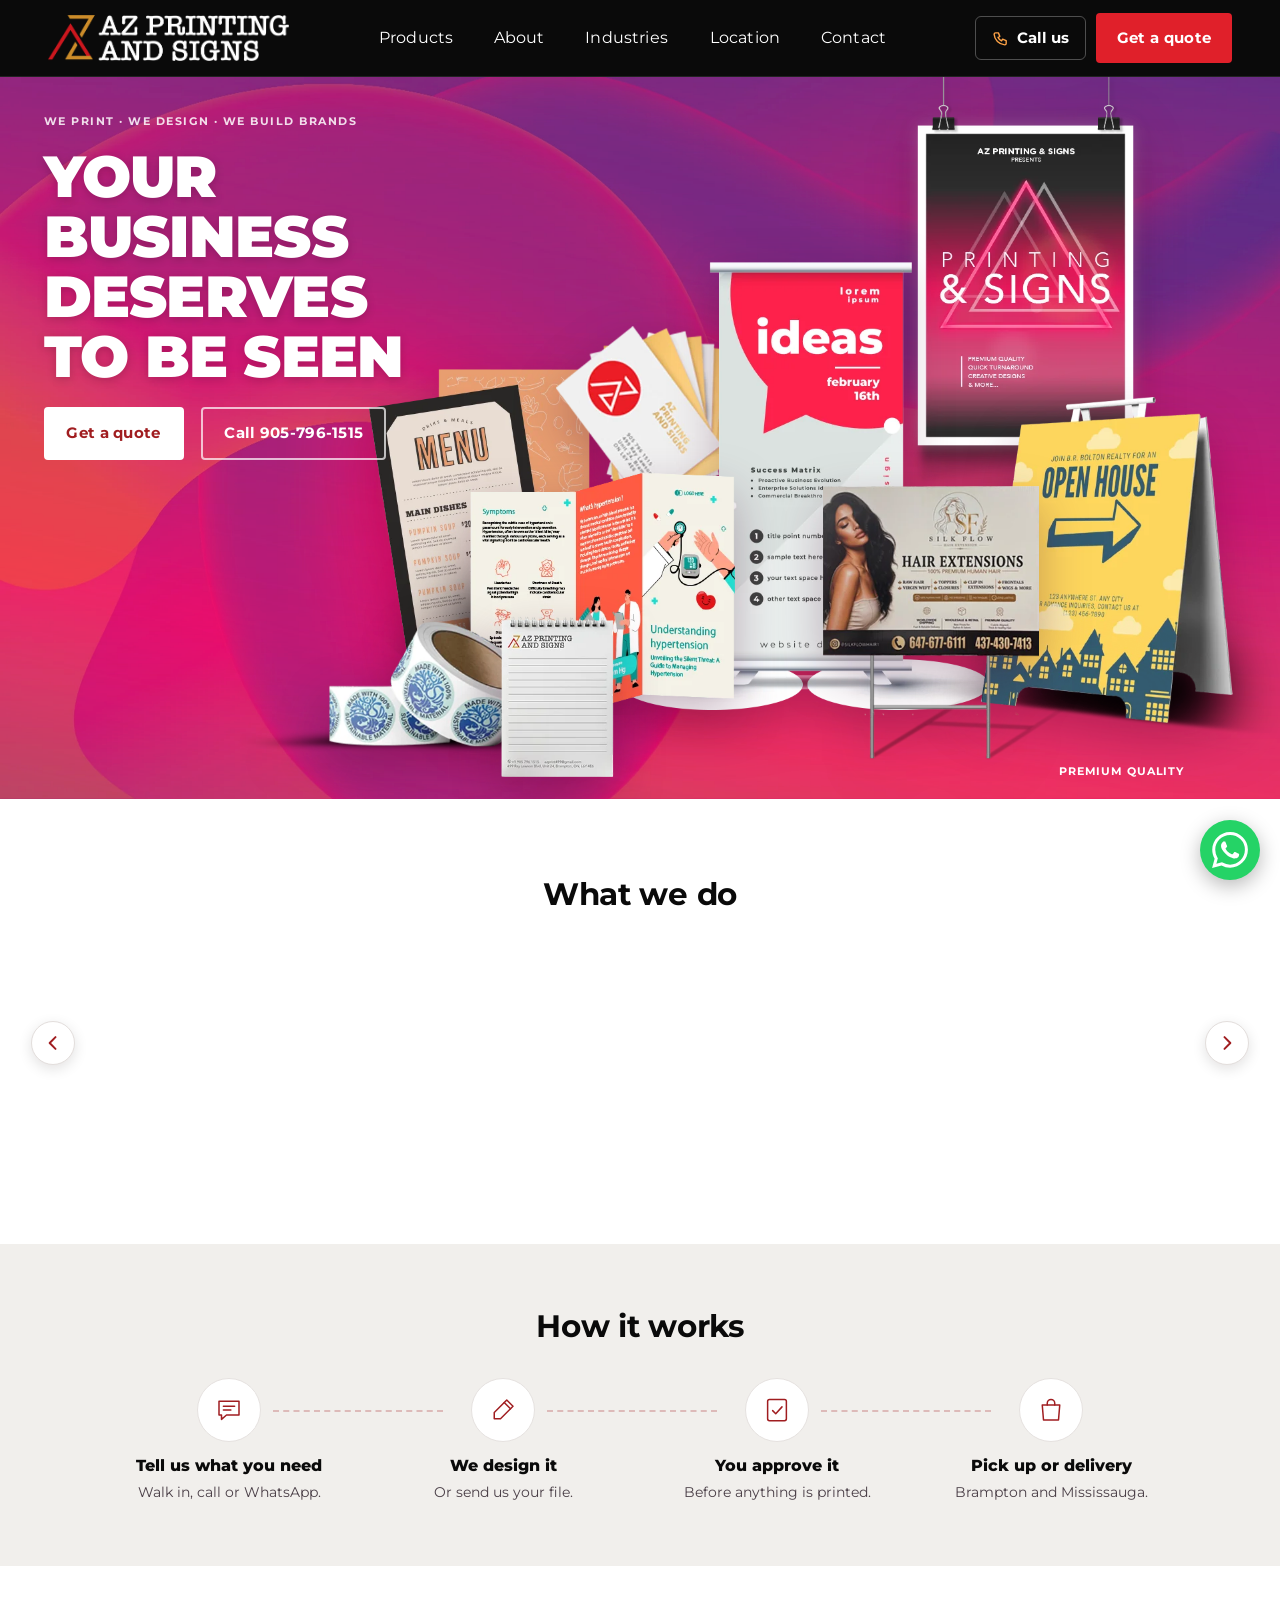
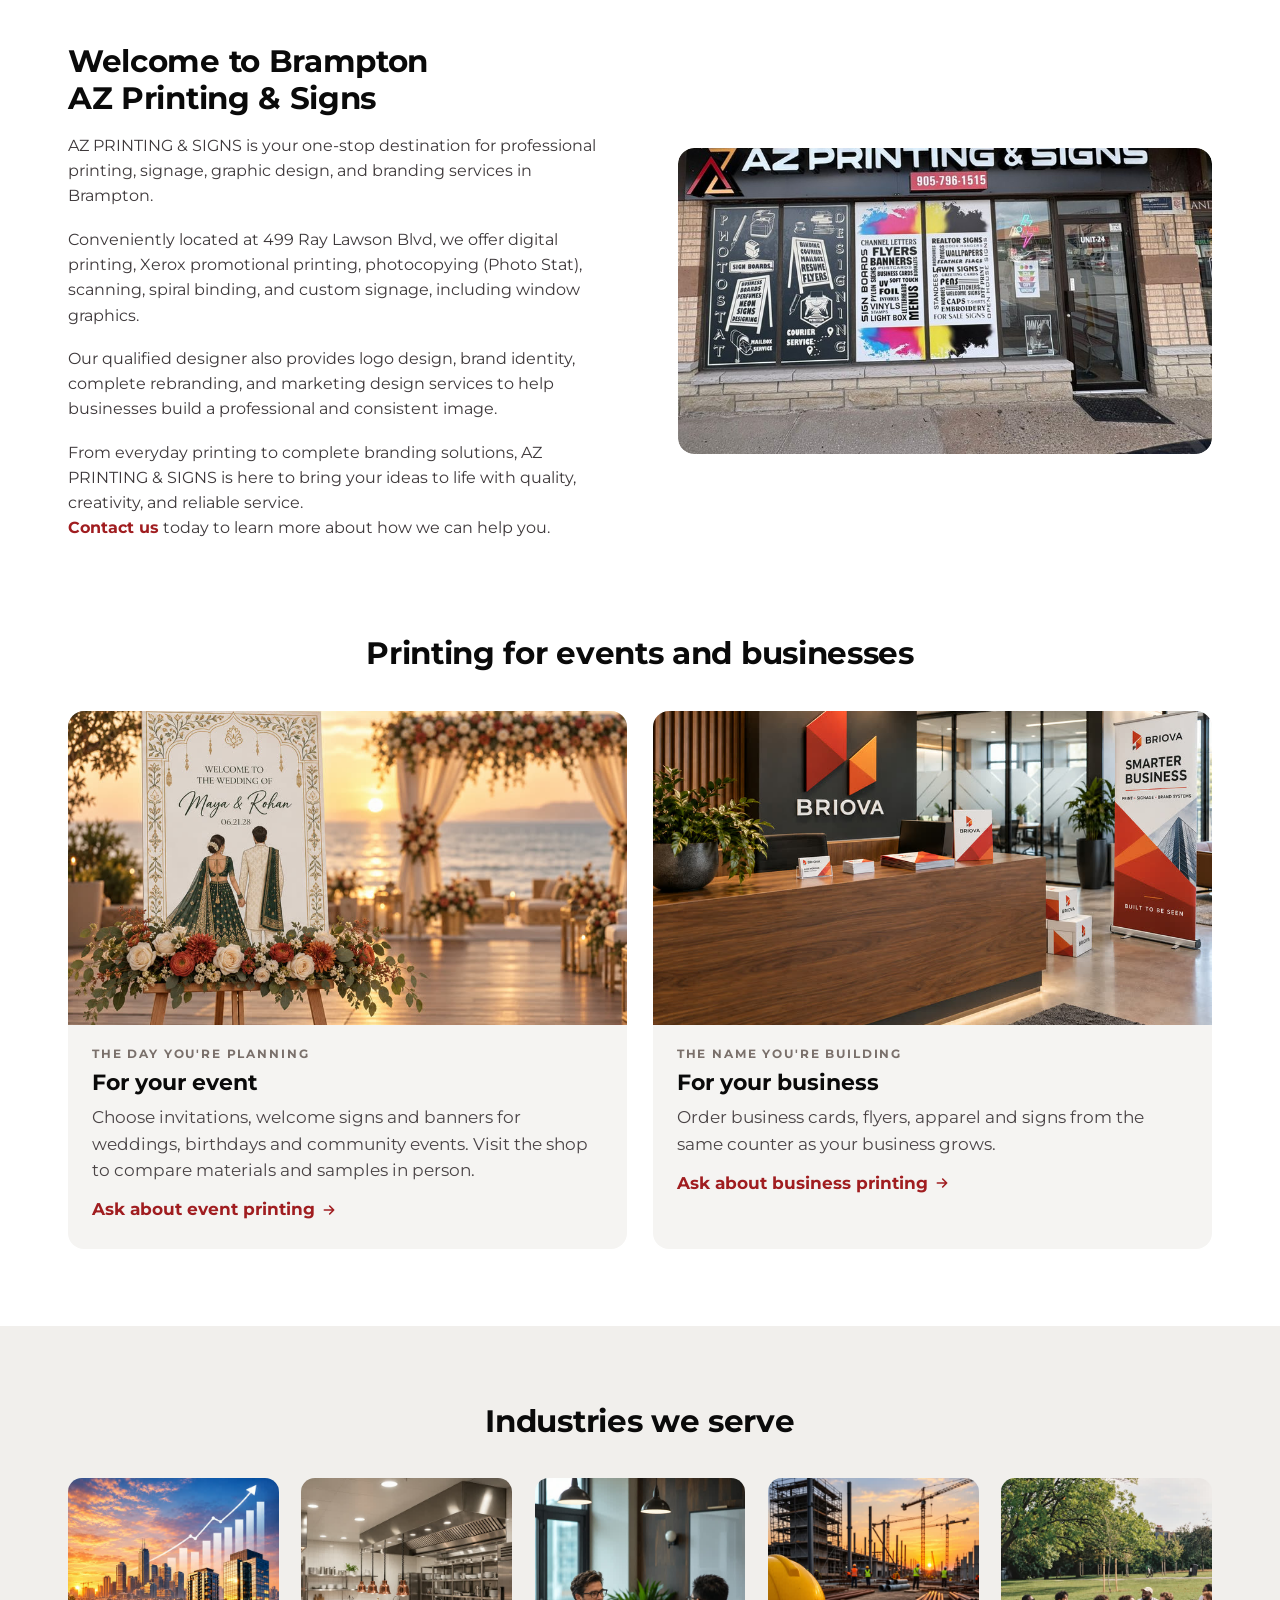
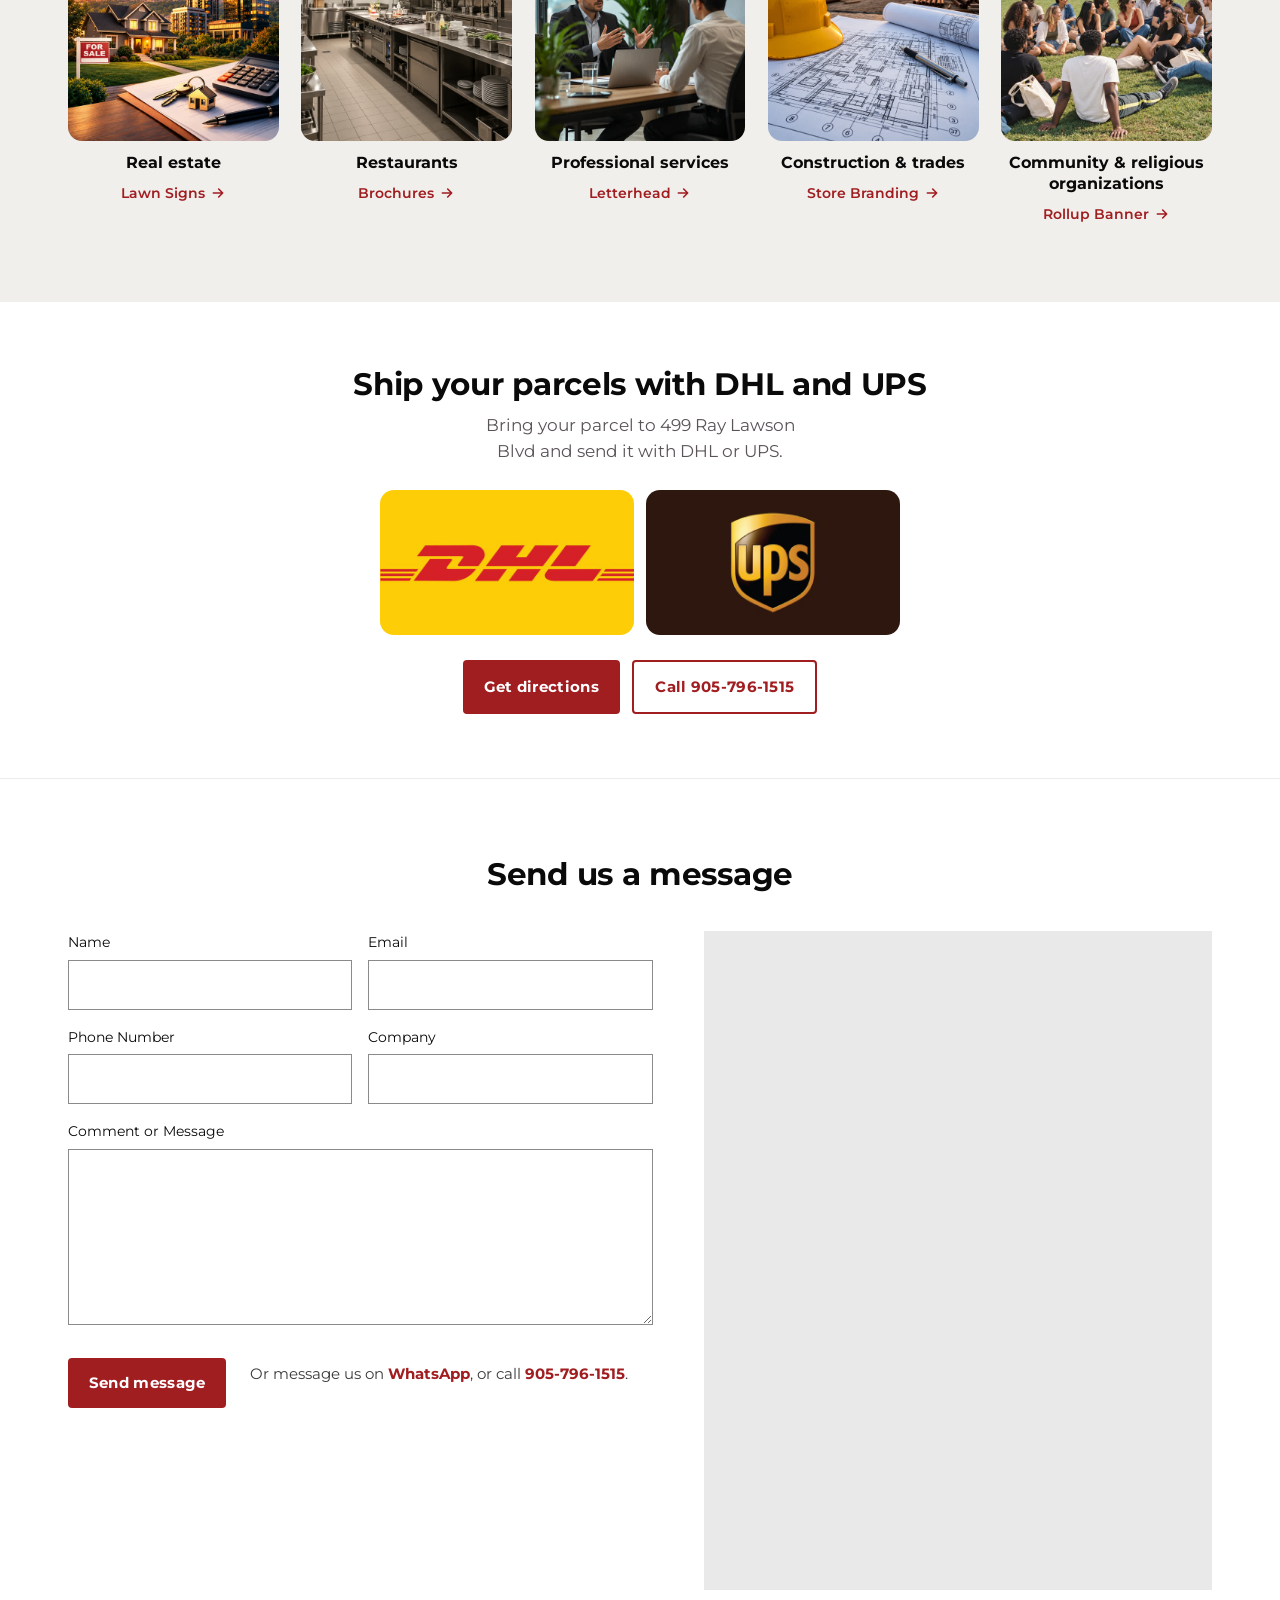
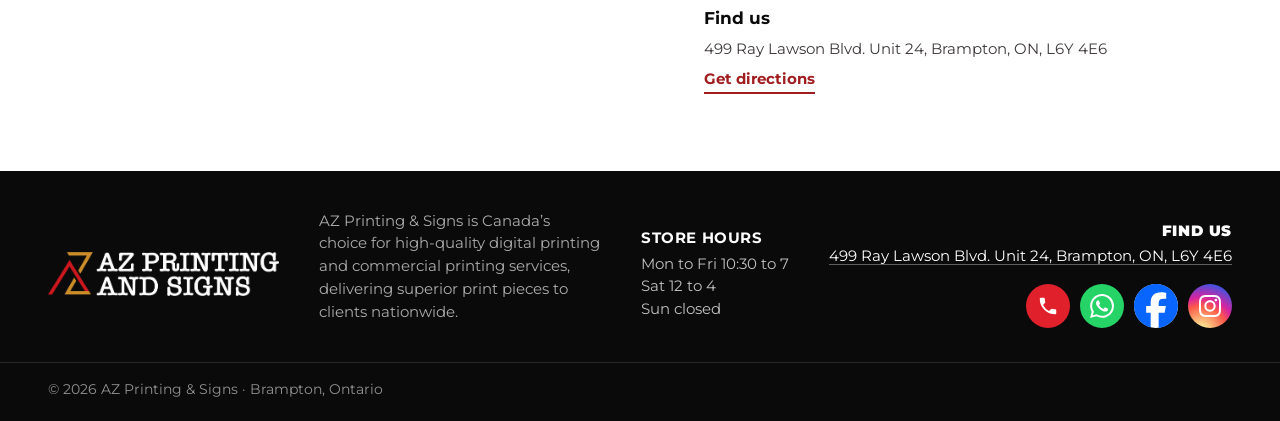
==== commit dc66b873: "Products row loads centred; black footer with brand-coloured icons; nav Call us" ====
--- a/index.html
+++ b/index.html
@@ -21,7 +21,7 @@
 <link rel="preconnect" href="https://fonts.gstatic.com" crossorigin>
 <link rel="stylesheet" href="https://fonts.googleapis.com/css2?family=Montserrat:wght@400..900&family=Russo+One&display=swap">
 <link rel="preload" as="image" href="images/client/hero-base-1920.jpg" media="(min-width: 900px)">
-<link rel="stylesheet" href="css/client.css?v=6348d64481">
+<link rel="stylesheet" href="css/client.css?v=c619c71d74">
 <link rel="icon" href="images/favicon-64.png" sizes="64x64">
 <link rel="icon" href="images/favicon-32.png" sizes="32x32">
 <link rel="apple-touch-icon" href="images/apple-touch-icon.png">
@@ -44,7 +44,7 @@
     <div class="head-cta">
       <span class="head-hours" data-extra>Mon to Fri 10:30 to 7 · Sat 12 to 4 · Sun closed</span>
       <a class="btn-ghost head-wa" href="https://wa.me/19057961515" data-extra><svg viewBox="0 0 24 24" aria-hidden="true"><path d="M12 3a9 9 0 0 0-7.8 13.5L3 21l4.6-1.2A9 9 0 1 0 12 3Z"/><path d="M9 8.5c.2-.6.6-.6 1-.6s.5.3.7.8l.5 1.2c.1.3 0 .6-.2.8l-.5.5c.6 1.2 1.6 2.2 2.8 2.8l.5-.5c.2-.2.5-.3.8-.2l1.2.5c.5.2.8.3.8.7s0 .8-.6 1a3 3 0 0 1-2 .5A8 8 0 0 1 8.5 10a3 3 0 0 1 .5-1.5Z"/></svg><span>WhatsApp</span></a>
-      <a class="btn-ghost" href="tel:9057961515"><svg viewBox="0 0 24 24" aria-hidden="true"><path d="M5 4h4l2 5-2.5 1.5a11 11 0 0 0 5 5L15 13l5 2v4a2 2 0 0 1-2 2A16 16 0 0 1 3 6a2 2 0 0 1 2-2"/></svg><span>905-796-1515</span></a>
+      <a class="btn-ghost" href="tel:9057961515" aria-label="Call us at 905-796-1515"><svg viewBox="0 0 24 24" aria-hidden="true"><path d="M5 4h4l2 5-2.5 1.5a11 11 0 0 0 5 5L15 13l5 2v4a2 2 0 0 1-2 2A16 16 0 0 1 3 6a2 2 0 0 1 2-2"/></svg><span>Call us</span></a>
       <a class="btn" href="#contact">Get a quote</a>
       <button class="burger" type="button" aria-label="Open menu" aria-expanded="false" aria-controls="sheet"><svg viewBox="0 0 24 24" aria-hidden="true"><path class="l1" d="M4 12H20"/><path class="l2" d="M4 12H20"/><path class="l3" d="M4 12H20"/></svg></button>
     </div>
@@ -341,10 +341,10 @@
 
 </main>
 
-<footer class="foot">
+<footer class="foot foot-dark">
   <div class="wrap foot-in">
     <div class="foot-brand">
-      <a class="brand brand-logo" href="./" aria-label="AZ Printing &amp; Signs, home"><img src="images/logo/az-logo-grey.png" alt="AZ Printing &amp; Signs" width="550" height="104"></a>
+      <a class="brand brand-logo" href="./" aria-label="AZ Printing &amp; Signs, home"><img src="images/logo/az-logo-white.png" alt="AZ Printing &amp; Signs" width="545" height="104"></a>
       <p class="foot-line">AZ Printing &amp; Signs is Canada’s choice for high-quality digital printing and commercial printing services, delivering superior print pieces to clients nationwide.</p>
     </div>
     <div class="foot-hours">
@@ -352,9 +352,9 @@
       <p>Mon to Fri 10:30 to 7</p><p>Sat 12 to 4</p><p>Sun closed</p>
     </div>
     <div class="foot-contact">
+      <p class="foot-h">Find us</p>
       <p><a href="https://www.google.com/maps/search/?api=1&query=AZ+Printing+and+Signs%2C+499+Ray+Lawson+Blvd+%2324%2C+Brampton%2C+ON+L6Y+4E6">499 Ray Lawson Blvd. Unit 24, Brampton, ON, L6Y 4E6</a></p>
-      <p><a href="tel:9057961515">905-796-1515</a> · <a href="https://wa.me/19057961515">WhatsApp</a></p>
-      <p class="foot-social"><a href="https://www.facebook.com/profile.php?id=61595412054034" target="_blank" rel="noopener" aria-label="AZ Printing &amp; Signs on Facebook" title="Facebook"><svg viewBox="0 0 24 24" aria-hidden="true"><path d="M9.101 23.691v-7.98H6.627v-3.667h2.474v-1.58c0-4.085 1.848-5.978 5.858-5.978.401 0 .955.042 1.468.103a8.68 8.68 0 0 1 1.141.195v3.325a8.623 8.623 0 0 0-.653-.036 26.805 26.805 0 0 0-.733-.009c-.707 0-1.259.096-1.675.309a1.686 1.686 0 0 0-.679.622c-.258.42-.374.995-.374 1.752v1.297h3.919l-.386 2.103-.287 1.564h-3.246v8.245C19.396 23.238 24 18.179 24 12.044c0-6.627-5.373-12-12-12s-12 5.373-12 12c0 5.628 3.874 10.35 9.101 11.647Z"/></svg></a><a href="https://www.instagram.com/azprintingandsigns/" target="_blank" rel="noopener" aria-label="AZ Printing &amp; Signs on Instagram" title="Instagram"><svg viewBox="0 0 24 24" aria-hidden="true"><path d="M7.0301.084c-1.2768.0602-2.1487.264-2.911.5634-.7888.3075-1.4575.72-2.1228 1.3877-.6652.6677-1.075 1.3368-1.3802 2.127-.2954.7638-.4956 1.6365-.552 2.914-.0564 1.2775-.0689 1.6882-.0626 4.947.0062 3.2586.0206 3.6671.0825 4.9473.061 1.2765.264 2.1482.5635 2.9107.308.7889.72 1.4573 1.388 2.1228.6679.6655 1.3365 1.0743 2.1285 1.38.7632.295 1.6361.4961 2.9134.552 1.2773.056 1.6884.069 4.9462.0627 3.2578-.0062 3.668-.0207 4.9478-.0814 1.28-.0607 2.147-.2652 2.9098-.5633.7889-.3086 1.4578-.72 2.1228-1.3881.665-.6682 1.0745-1.3378 1.3795-2.1284.2957-.7632.4966-1.636.552-2.9124.056-1.2809.0692-1.6898.063-4.948-.0063-3.2583-.021-3.6668-.0817-4.9465-.0607-1.2797-.264-2.1487-.5633-2.9117-.3084-.7889-.72-1.4568-1.3876-2.1228C21.2982 1.33 20.628.9208 19.8378.6165 19.074.321 18.2017.1197 16.9244.0645 15.6471.0093 15.236-.005 11.977.0014 8.718.0076 8.31.0215 7.0301.0839m.1402 21.6932c-1.17-.0509-1.8053-.2453-2.2287-.408-.5606-.216-.96-.4771-1.3819-.895-.422-.4178-.6811-.8186-.9-1.378-.1644-.4234-.3624-1.058-.4171-2.228-.0595-1.2645-.072-1.6442-.079-4.848-.007-3.2037.0053-3.583.0607-4.848.05-1.169.2456-1.805.408-2.2282.216-.5613.4762-.96.895-1.3816.4188-.4217.8184-.6814 1.3783-.9003.423-.1651 1.0575-.3614 2.227-.4171 1.2655-.06 1.6447-.072 4.848-.079 3.2033-.007 3.5835.005 4.8495.0608 1.169.0508 1.8053.2445 2.228.408.5608.216.96.4754 1.3816.895.4217.4194.6816.8176.9005 1.3787.1653.4217.3617 1.056.4169 2.2263.0602 1.2655.0739 1.645.0796 4.848.0058 3.203-.0055 3.5834-.061 4.848-.051 1.17-.245 1.8055-.408 2.2294-.216.5604-.4763.96-.8954 1.3814-.419.4215-.8181.6811-1.3783.9-.4224.1649-1.0577.3617-2.2262.4174-1.2656.0595-1.6448.072-4.8493.079-3.2045.007-3.5825-.006-4.848-.0608M16.953 5.5864A1.44 1.44 0 1 0 18.39 4.144a1.44 1.44 0 0 0-1.437 1.4424M5.8385 12.012c.0067 3.4032 2.7706 6.1557 6.173 6.1493 3.4026-.0065 6.157-2.7701 6.1506-6.1733-.0065-3.4032-2.771-6.1565-6.174-6.1498-3.403.0067-6.156 2.771-6.1496 6.1738M8 12.0077a4 4 0 1 1 4.008 3.9921A3.9996 3.9996 0 0 1 8 12.0077"/></svg></a></p>
+      <p class="foot-icons"><a class="fi fi-phone" href="tel:9057961515" aria-label="Call us at 905-796-1515" title="Call us at 905-796-1515"><svg viewBox="0 0 24 24" aria-hidden="true"><path d="M6.62 10.79a15.05 15.05 0 0 0 6.59 6.59l2.2-2.2a1 1 0 0 1 1.02-.24c1.12.37 2.33.57 3.57.57a1 1 0 0 1 1 1V20a1 1 0 0 1-1 1A17 17 0 0 1 3 4a1 1 0 0 1 1-1h3.5a1 1 0 0 1 1 1c0 1.25.2 2.45.57 3.57a1 1 0 0 1-.25 1.02z"/></svg></a><a class="fi fi-wa" href="https://wa.me/19057961515" target="_blank" rel="noopener" aria-label="Message us on WhatsApp" title="Message us on WhatsApp"><svg viewBox="0 0 24 24" aria-hidden="true"><path d="M17.472 14.382c-.297-.149-1.758-.867-2.03-.967-.273-.099-.471-.148-.67.15-.197.297-.767.966-.94 1.164-.173.199-.347.223-.644.075-.297-.15-1.255-.463-2.39-1.475-.883-.788-1.48-1.761-1.653-2.059-.173-.297-.018-.458.13-.606.134-.133.298-.347.446-.52.149-.174.198-.298.298-.497.099-.198.05-.371-.025-.52-.075-.149-.669-1.612-.916-2.207-.242-.579-.487-.5-.669-.51-.173-.008-.371-.01-.57-.01-.198 0-.52.074-.792.372-.272.297-1.04 1.016-1.04 2.479 0 1.462 1.065 2.875 1.213 3.074.149.198 2.096 3.2 5.077 4.487.709.306 1.262.489 1.694.625.712.227 1.36.195 1.871.118.571-.085 1.758-.719 2.006-1.413.248-.694.248-1.289.173-1.413-.074-.124-.272-.198-.57-.347m-5.421 7.403h-.004a9.87 9.87 0 01-5.031-1.378l-.361-.214-3.741.982.998-3.648-.235-.374a9.86 9.86 0 01-1.51-5.26c.001-5.45 4.436-9.884 9.888-9.884 2.64 0 5.122 1.03 6.988 2.898a9.825 9.825 0 012.893 6.994c-.003 5.45-4.437 9.884-9.885 9.884m8.413-18.297A11.815 11.815 0 0012.05 0C5.495 0 .16 5.335.157 11.892c0 2.096.547 4.142 1.588 5.945L.057 24l6.305-1.654a11.882 11.882 0 005.683 1.448h.005c6.554 0 11.89-5.335 11.893-11.893a11.821 11.821 0 00-3.48-8.413Z"/></svg></a><a class="fi fi-fb" href="https://www.facebook.com/profile.php?id=61595412054034" target="_blank" rel="noopener" aria-label="AZ Printing &amp; Signs on Facebook" title="AZ Printing &amp; Signs on Facebook"><svg viewBox="0 0 24 24" aria-hidden="true"><path d="M9.101 23.691v-7.98H6.627v-3.667h2.474v-1.58c0-4.085 1.848-5.978 5.858-5.978.401 0 .955.042 1.468.103a8.68 8.68 0 0 1 1.141.195v3.325a8.623 8.623 0 0 0-.653-.036 26.805 26.805 0 0 0-.733-.009c-.707 0-1.259.096-1.675.309a1.686 1.686 0 0 0-.679.622c-.258.42-.374.995-.374 1.752v1.297h3.919l-.386 2.103-.287 1.564h-3.246v8.245C19.396 23.238 24 18.179 24 12.044c0-6.627-5.373-12-12-12s-12 5.373-12 12c0 5.628 3.874 10.35 9.101 11.647Z"/></svg></a><a class="fi fi-ig" href="https://www.instagram.com/azprintingandsigns/" target="_blank" rel="noopener" aria-label="AZ Printing &amp; Signs on Instagram" title="AZ Printing &amp; Signs on Instagram"><svg viewBox="0 0 24 24" aria-hidden="true"><path d="M7.0301.084c-1.2768.0602-2.1487.264-2.911.5634-.7888.3075-1.4575.72-2.1228 1.3877-.6652.6677-1.075 1.3368-1.3802 2.127-.2954.7638-.4956 1.6365-.552 2.914-.0564 1.2775-.0689 1.6882-.0626 4.947.0062 3.2586.0206 3.6671.0825 4.9473.061 1.2765.264 2.1482.5635 2.9107.308.7889.72 1.4573 1.388 2.1228.6679.6655 1.3365 1.0743 2.1285 1.38.7632.295 1.6361.4961 2.9134.552 1.2773.056 1.6884.069 4.9462.0627 3.2578-.0062 3.668-.0207 4.9478-.0814 1.28-.0607 2.147-.2652 2.9098-.5633.7889-.3086 1.4578-.72 2.1228-1.3881.665-.6682 1.0745-1.3378 1.3795-2.1284.2957-.7632.4966-1.636.552-2.9124.056-1.2809.0692-1.6898.063-4.948-.0063-3.2583-.021-3.6668-.0817-4.9465-.0607-1.2797-.264-2.1487-.5633-2.9117-.3084-.7889-.72-1.4568-1.3876-2.1228C21.2982 1.33 20.628.9208 19.8378.6165 19.074.321 18.2017.1197 16.9244.0645 15.6471.0093 15.236-.005 11.977.0014 8.718.0076 8.31.0215 7.0301.0839m.1402 21.6932c-1.17-.0509-1.8053-.2453-2.2287-.408-.5606-.216-.96-.4771-1.3819-.895-.422-.4178-.6811-.8186-.9-1.378-.1644-.4234-.3624-1.058-.4171-2.228-.0595-1.2645-.072-1.6442-.079-4.848-.007-3.2037.0053-3.583.0607-4.848.05-1.169.2456-1.805.408-2.2282.216-.5613.4762-.96.895-1.3816.4188-.4217.8184-.6814 1.3783-.9003.423-.1651 1.0575-.3614 2.227-.4171 1.2655-.06 1.6447-.072 4.848-.079 3.2033-.007 3.5835.005 4.8495.0608 1.169.0508 1.8053.2445 2.228.408.5608.216.96.4754 1.3816.895.4217.4194.6816.8176.9005 1.3787.1653.4217.3617 1.056.4169 2.2263.0602 1.2655.0739 1.645.0796 4.848.0058 3.203-.0055 3.5834-.061 4.848-.051 1.17-.245 1.8055-.408 2.2294-.216.5604-.4763.96-.8954 1.3814-.419.4215-.8181.6811-1.3783.9-.4224.1649-1.0577.3617-2.2262.4174-1.2656.0595-1.6448.072-4.8493.079-3.2045.007-3.5825-.006-4.848-.0608M16.953 5.5864A1.44 1.44 0 1 0 18.39 4.144a1.44 1.44 0 0 0-1.437 1.4424M5.8385 12.012c.0067 3.4032 2.7706 6.1557 6.173 6.1493 3.4026-.0065 6.157-2.7701 6.1506-6.1733-.0065-3.4032-2.771-6.1565-6.174-6.1498-3.403.0067-6.156 2.771-6.1496 6.1738M8 12.0077a4 4 0 1 1 4.008 3.9921A3.9996 3.9996 0 0 1 8 12.0077"/></svg></a></p>
     </div>
   </div>
   <div class="wrap foot-base"><p>© 2026 AZ Printing &amp; Signs · Brampton, Ontario</p></div>
@@ -369,6 +369,6 @@
 <script src="js/vendor/ScrollTrigger.min.js" defer></script>
 <script src="js/vendor/lenis.min.js" defer></script>
 <script src="js/motion.js?v=201e6256b8" defer></script>
-<script src="js/site.js?v=9c1a4495e4" defer></script>
+<script src="js/site.js?v=83a40bf773" defer></script>
 </body>
 </html>
--- a/css/client.css
+++ b/css/client.css
@@ -1371,6 +1371,43 @@
 .pp-arrow svg { width: 20px; height: 20px; fill: none; stroke: var(--red); stroke-width: 2.4; stroke-linecap: round; stroke-linejoin: round; }
 .pp-prev { left: clamp(12px, 2.4vw, 44px); } .pp-next { right: clamp(12px, 2.4vw, 44px); }
 .pp-next svg { transform: scaleX(-1); }
+/* AT REST (Fahad 2026-10-15: "keep it centred at first and then it starts looking
+   like this when customer moves"): on load only the whole, centred cards show;
+   the peeking ones fade in on the customer's first move (js/site.js drops
+   .pp-rest on an arrow, swipe, drag or sideways wheel). */
+.pp-card { transition: opacity .45s ease; }
+.pp-stage.pp-rest .pp-card.pp-off { opacity: 0; pointer-events: none; }
+@media (prefers-reduced-motion: reduce) { .pp-card { transition: none; } }
 @media (max-width: 1199px) { .pp-stage { --pp-n: 3; --pp-gap: 18px; } }
 @media (max-width: 699px) { .pp-stage { --pp-n: 1; --pp-gap: 14px; } .pp-arrow { display: none; } }
 @media (prefers-reduced-motion: reduce) { .pp-img img { transition: none; } }
+
+/* =====================================================================
+   BLACK FOOTER (2026-10-15, Fahad: "make the footer black", "less cluttered",
+   "use logo for whatsapp and phone number ... original colours"). White logo,
+   three calm columns, contact as four round icons in their brands' colours.
+   ===================================================================== */
+.foot.foot-dark { background: #0a0a0a; color: rgba(255,255,255,.74); border-top: 0; }
+.foot-dark .foot-h { color: #fff; }
+.foot-dark .foot-line { color: rgba(255,255,255,.66); max-width: 30em; }
+.foot-dark p { color: rgba(255,255,255,.74); }
+.foot-dark a { color: #fff; }
+.foot-dark .foot-contact a:not(.fi) { text-decoration: underline; text-decoration-color: rgba(255,255,255,.35); text-underline-offset: 3px; }
+.foot-dark .foot-contact a:not(.fi):hover { text-decoration-color: #fff; }
+.foot-dark .foot-base { border-top: 1px solid rgba(255,255,255,.12); }
+.foot-dark .foot-base p { color: rgba(255,255,255,.55); }
+.foot-icons { display: flex; gap: 10px; margin-top: .9rem !important; }
+/* .foot-dark .foot-icons a.fi out-ranks the older ".foot-contact a { display: block }" */
+.foot-dark .foot-icons a.fi { display: grid; place-items: center; }
+.fi { display: grid; place-items: center; width: 44px; height: 44px; border-radius: 50%; padding: 0 !important; text-decoration: none;
+  transition: transform .2s ease, box-shadow .2s ease; }
+.fi:hover { transform: translateY(-2px); box-shadow: 0 6px 16px rgba(0,0,0,.45); }
+.fi svg { width: 22px; height: 22px; fill: #fff; }
+.fi-phone { background: #e0202a; }
+.fi-wa { background: #25D366; }
+.fi-wa svg { width: 24px; height: 24px; }
+.fi-fb { background: #fff; }
+.fi-fb svg { width: 44px; height: 44px; fill: #0866FF; }
+.fi-ig { background: radial-gradient(circle at 30% 107%, #fdf497 0%, #fdf497 5%, #fd5949 45%, #d6249f 60%, #285AEB 90%); }
+@media (min-width: 900px) { .foot-icons { justify-content: flex-end; } }
+@media (prefers-reduced-motion: reduce) { .fi { transition: none; } .fi:hover { transform: none; } }
